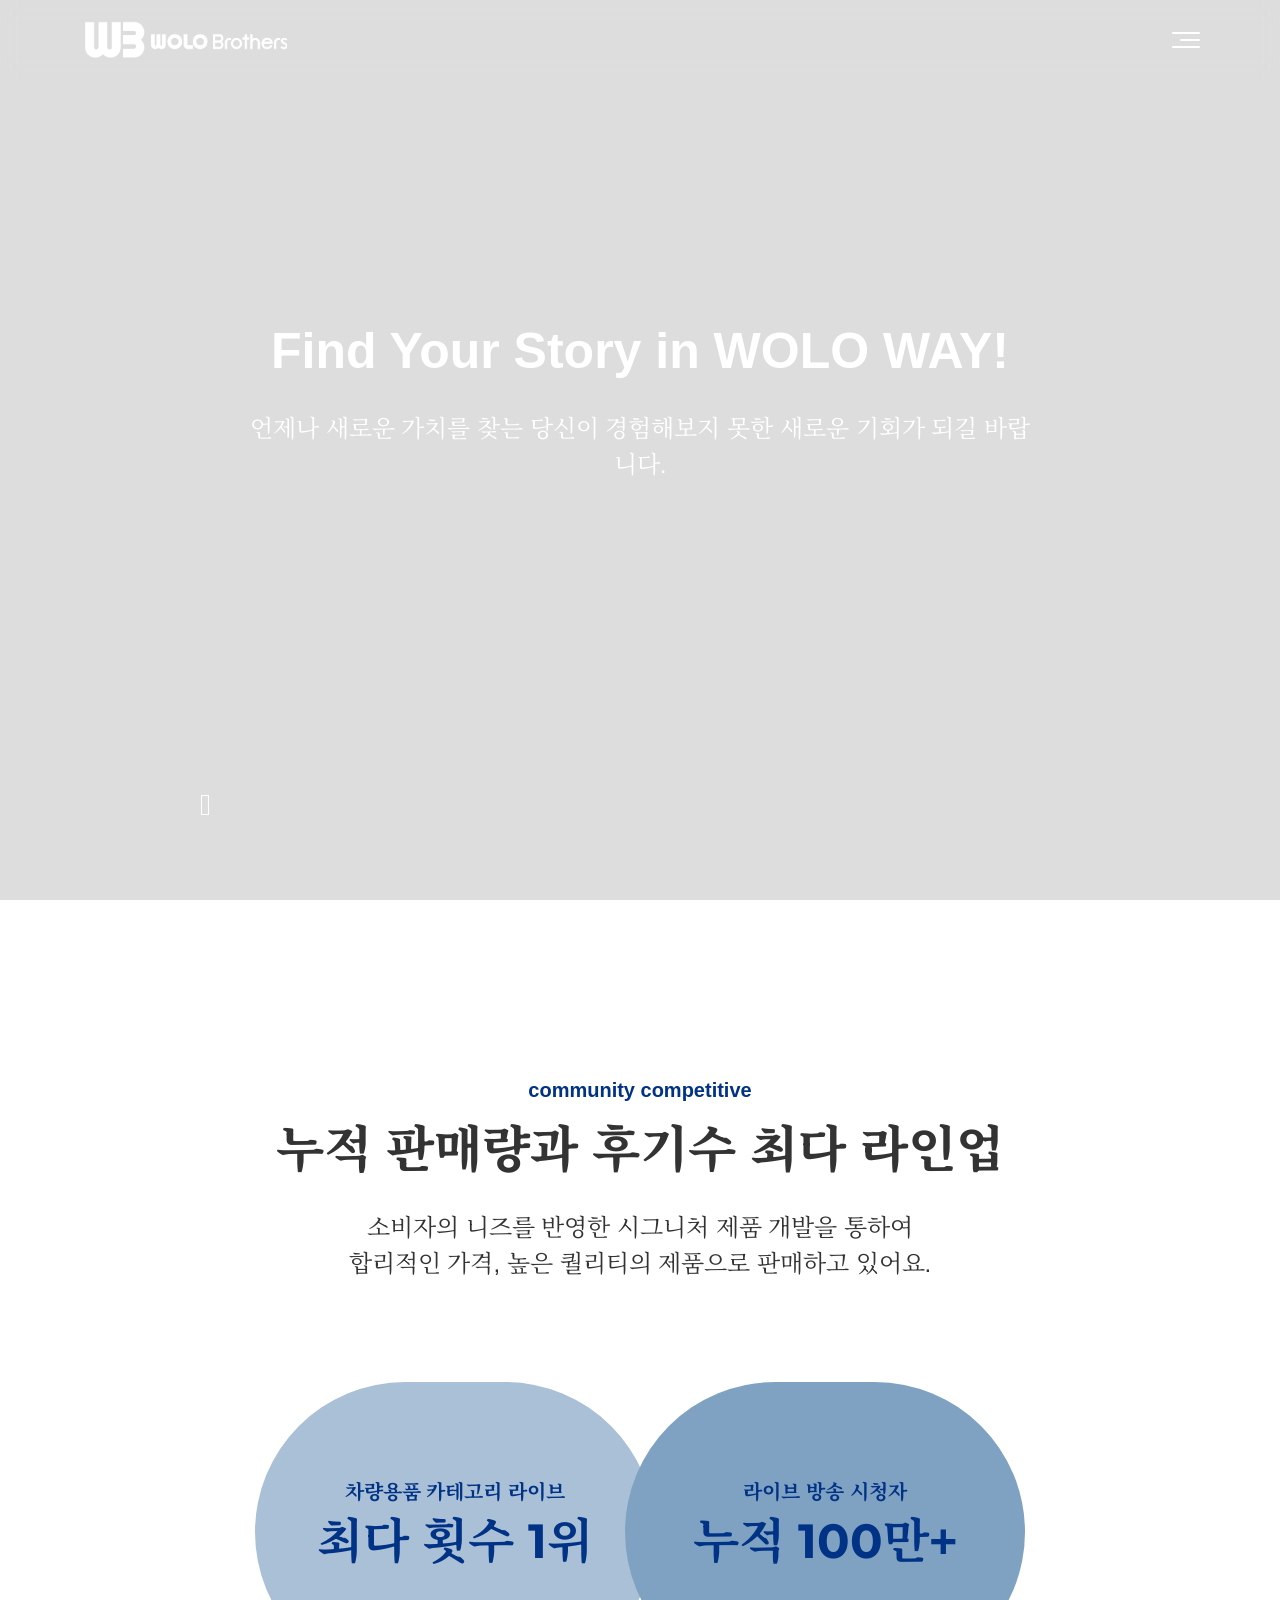
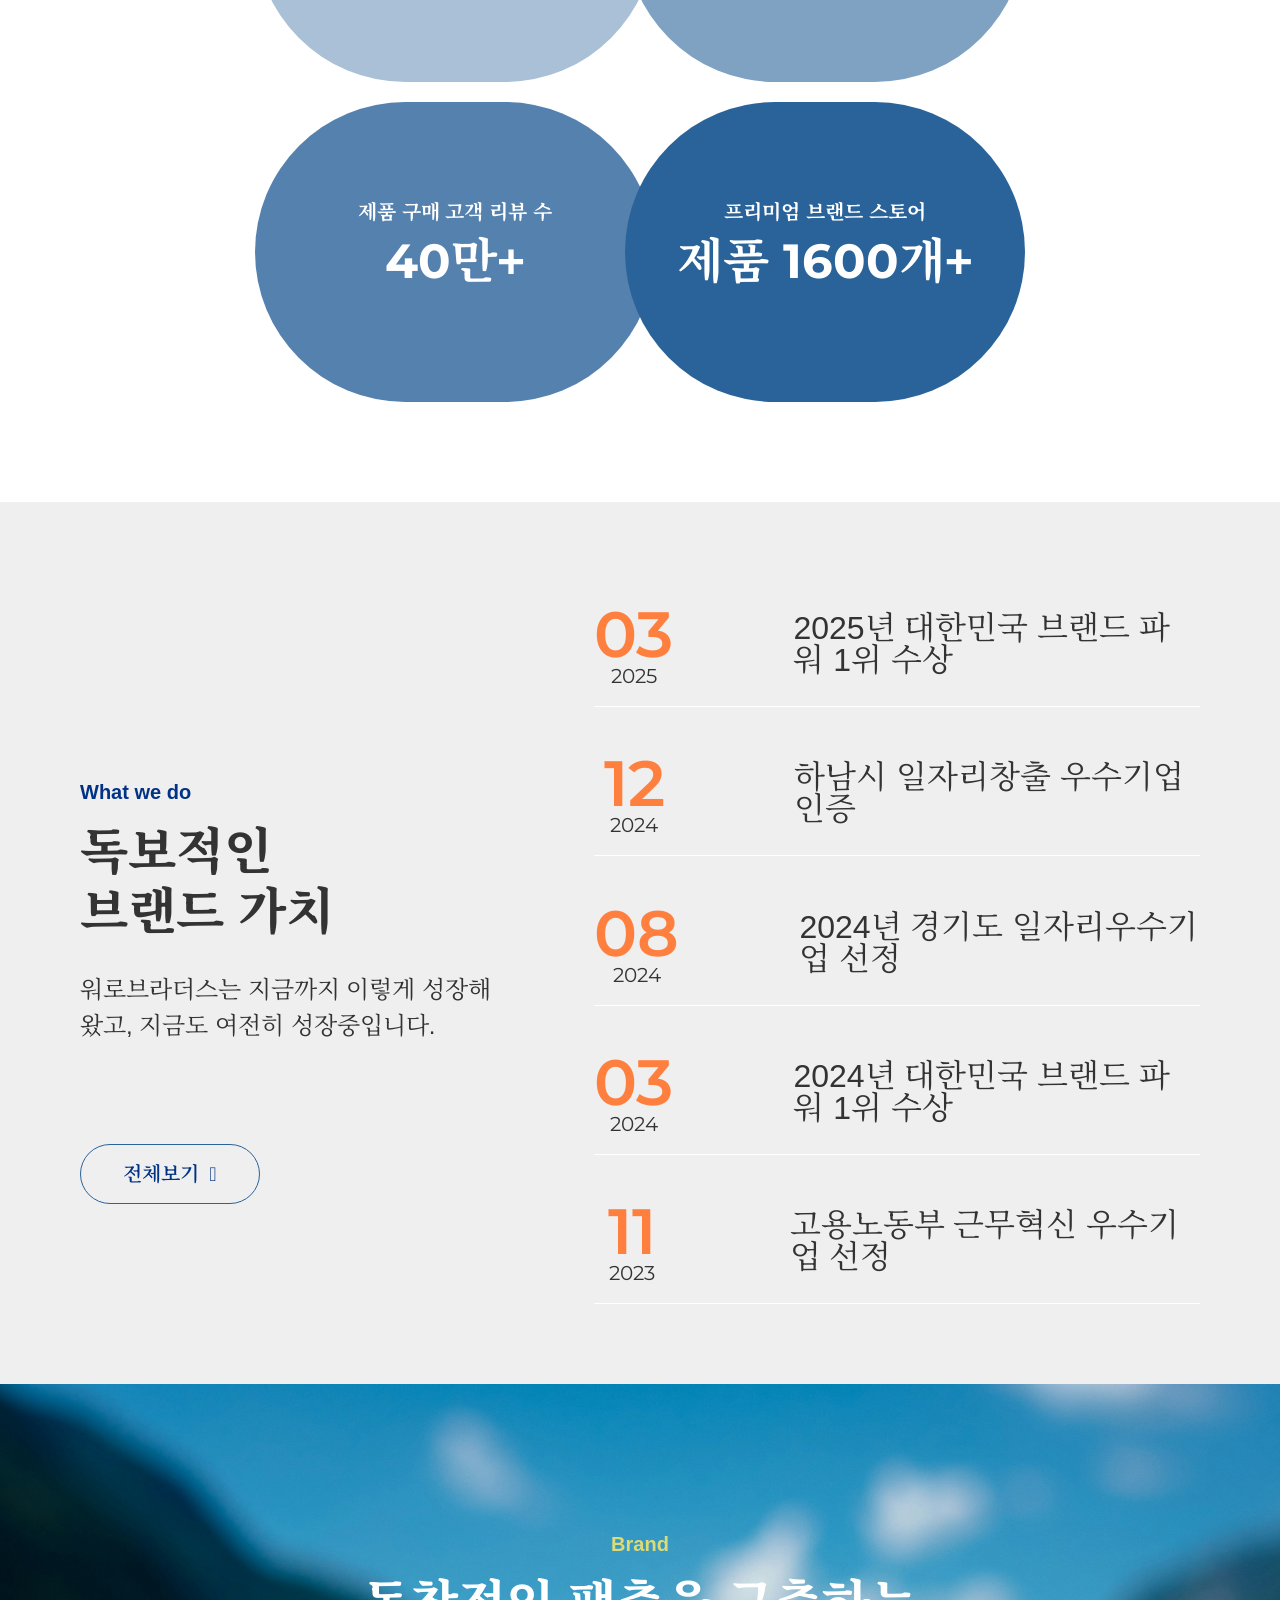
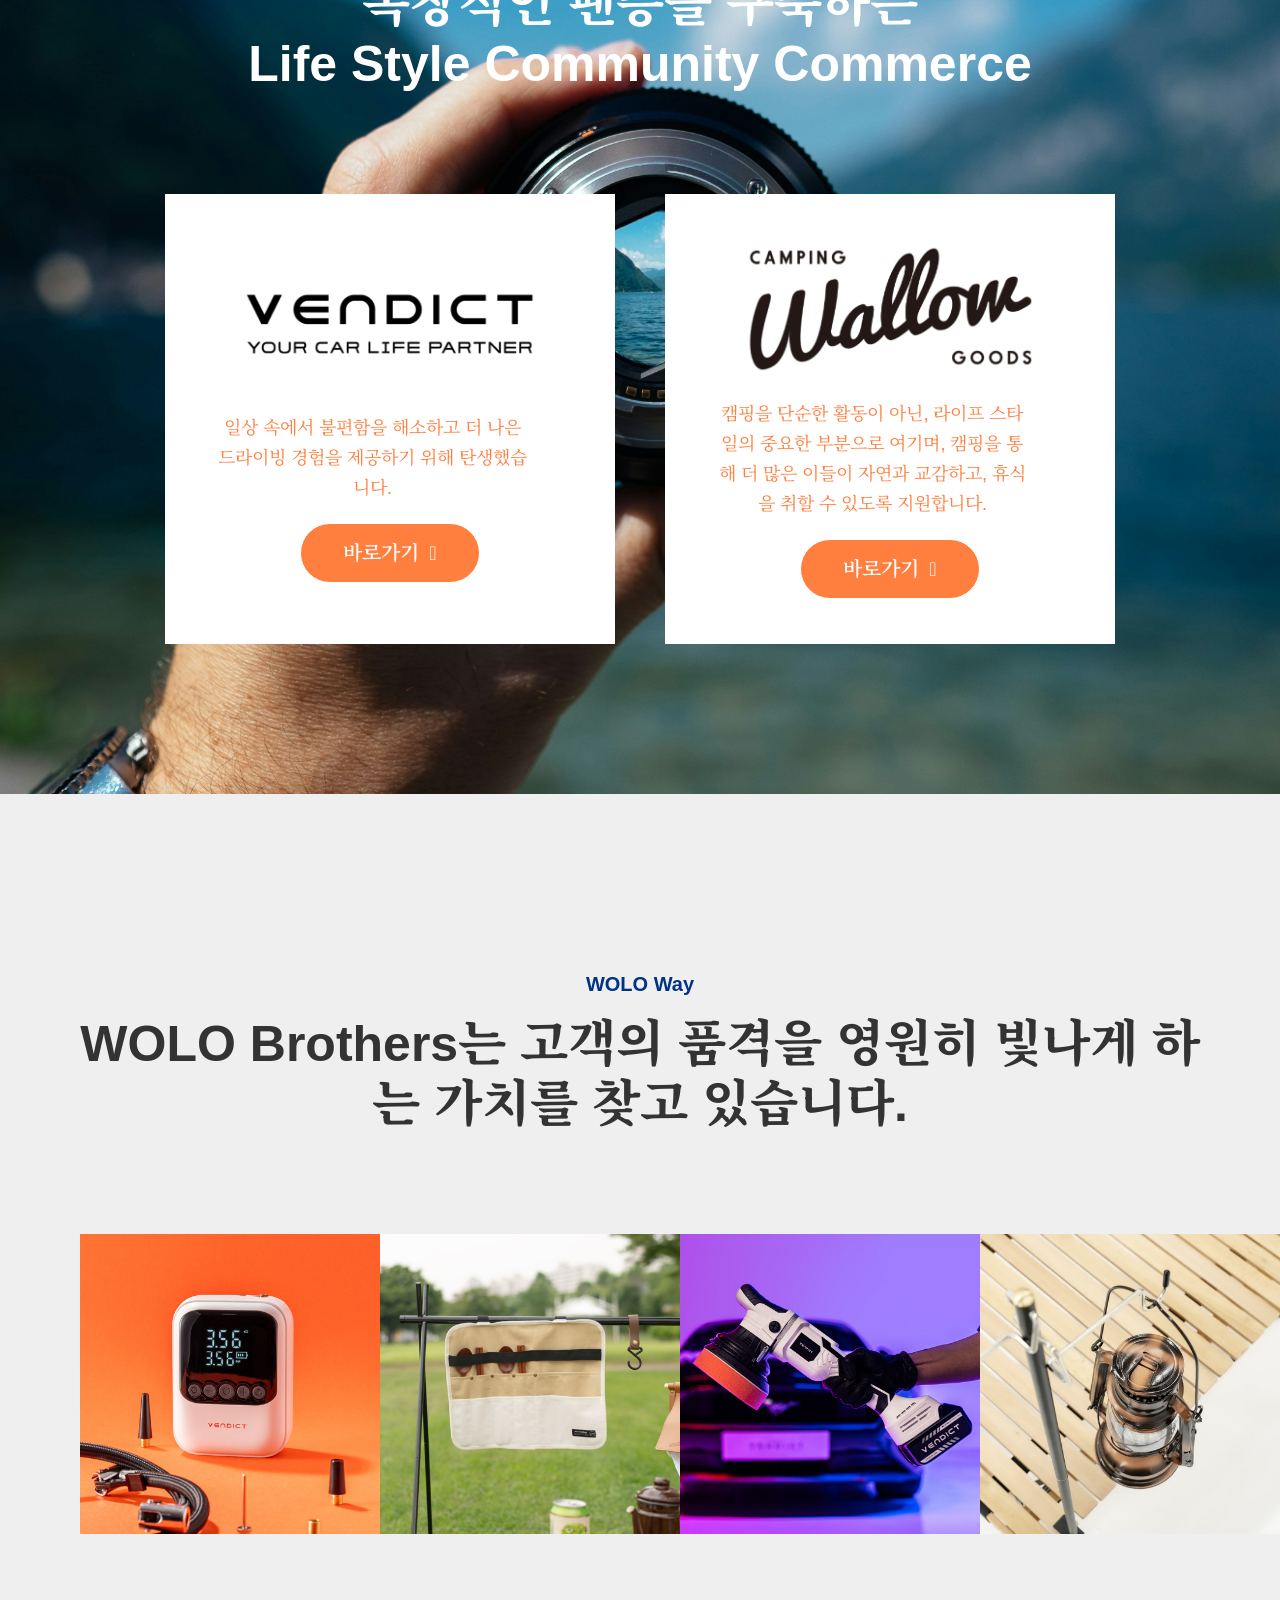
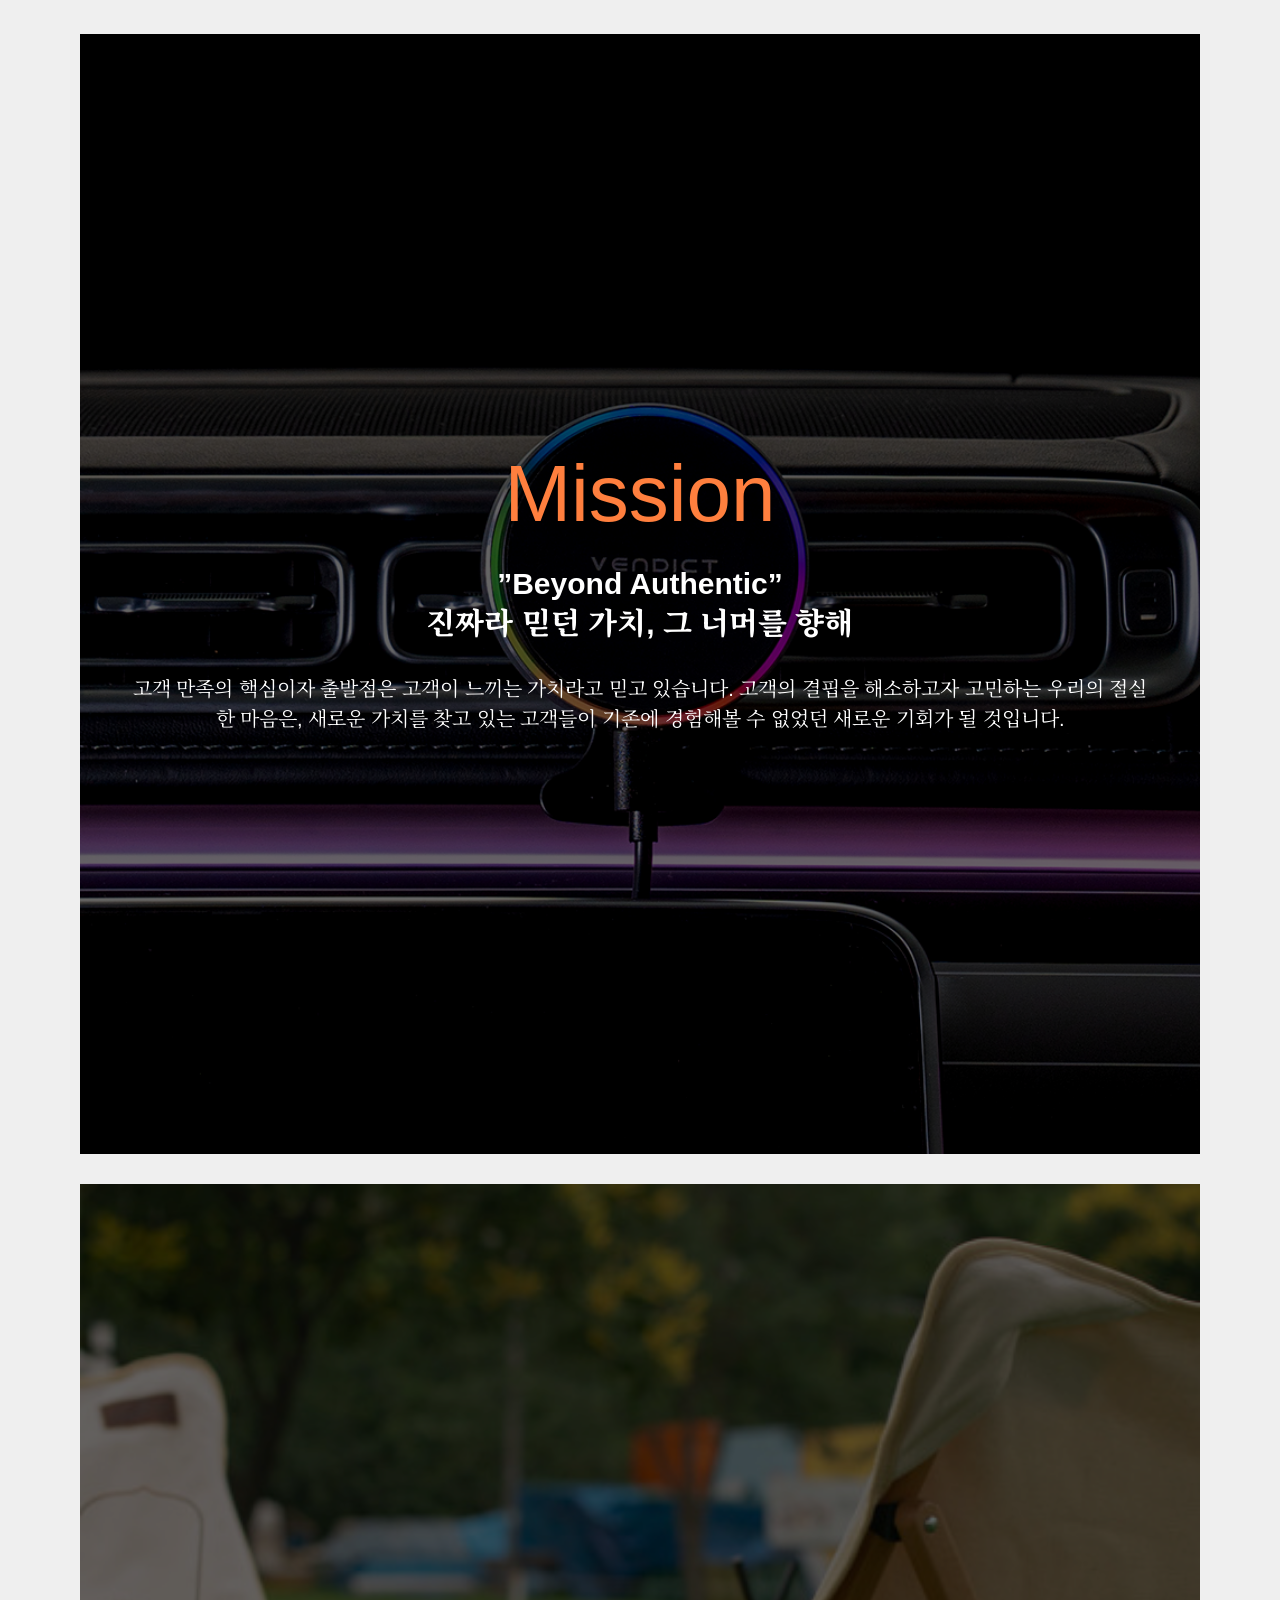
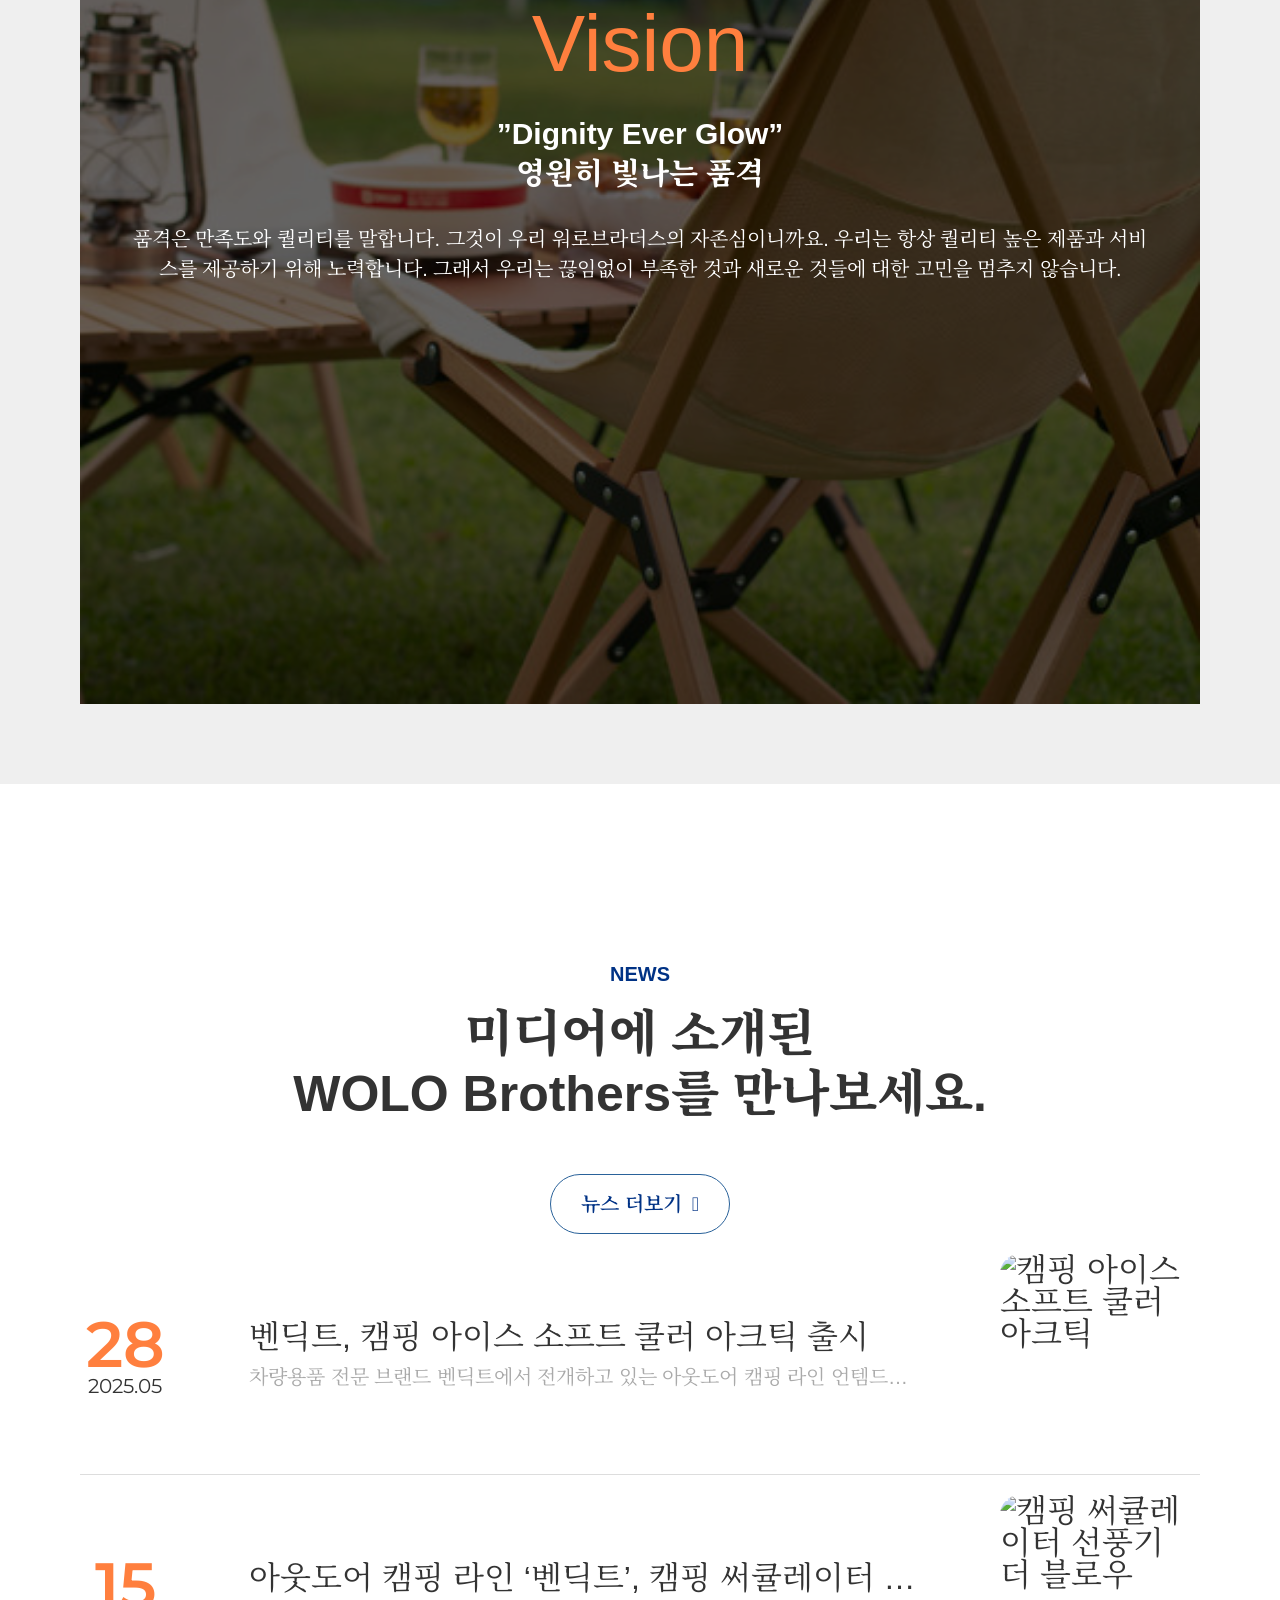
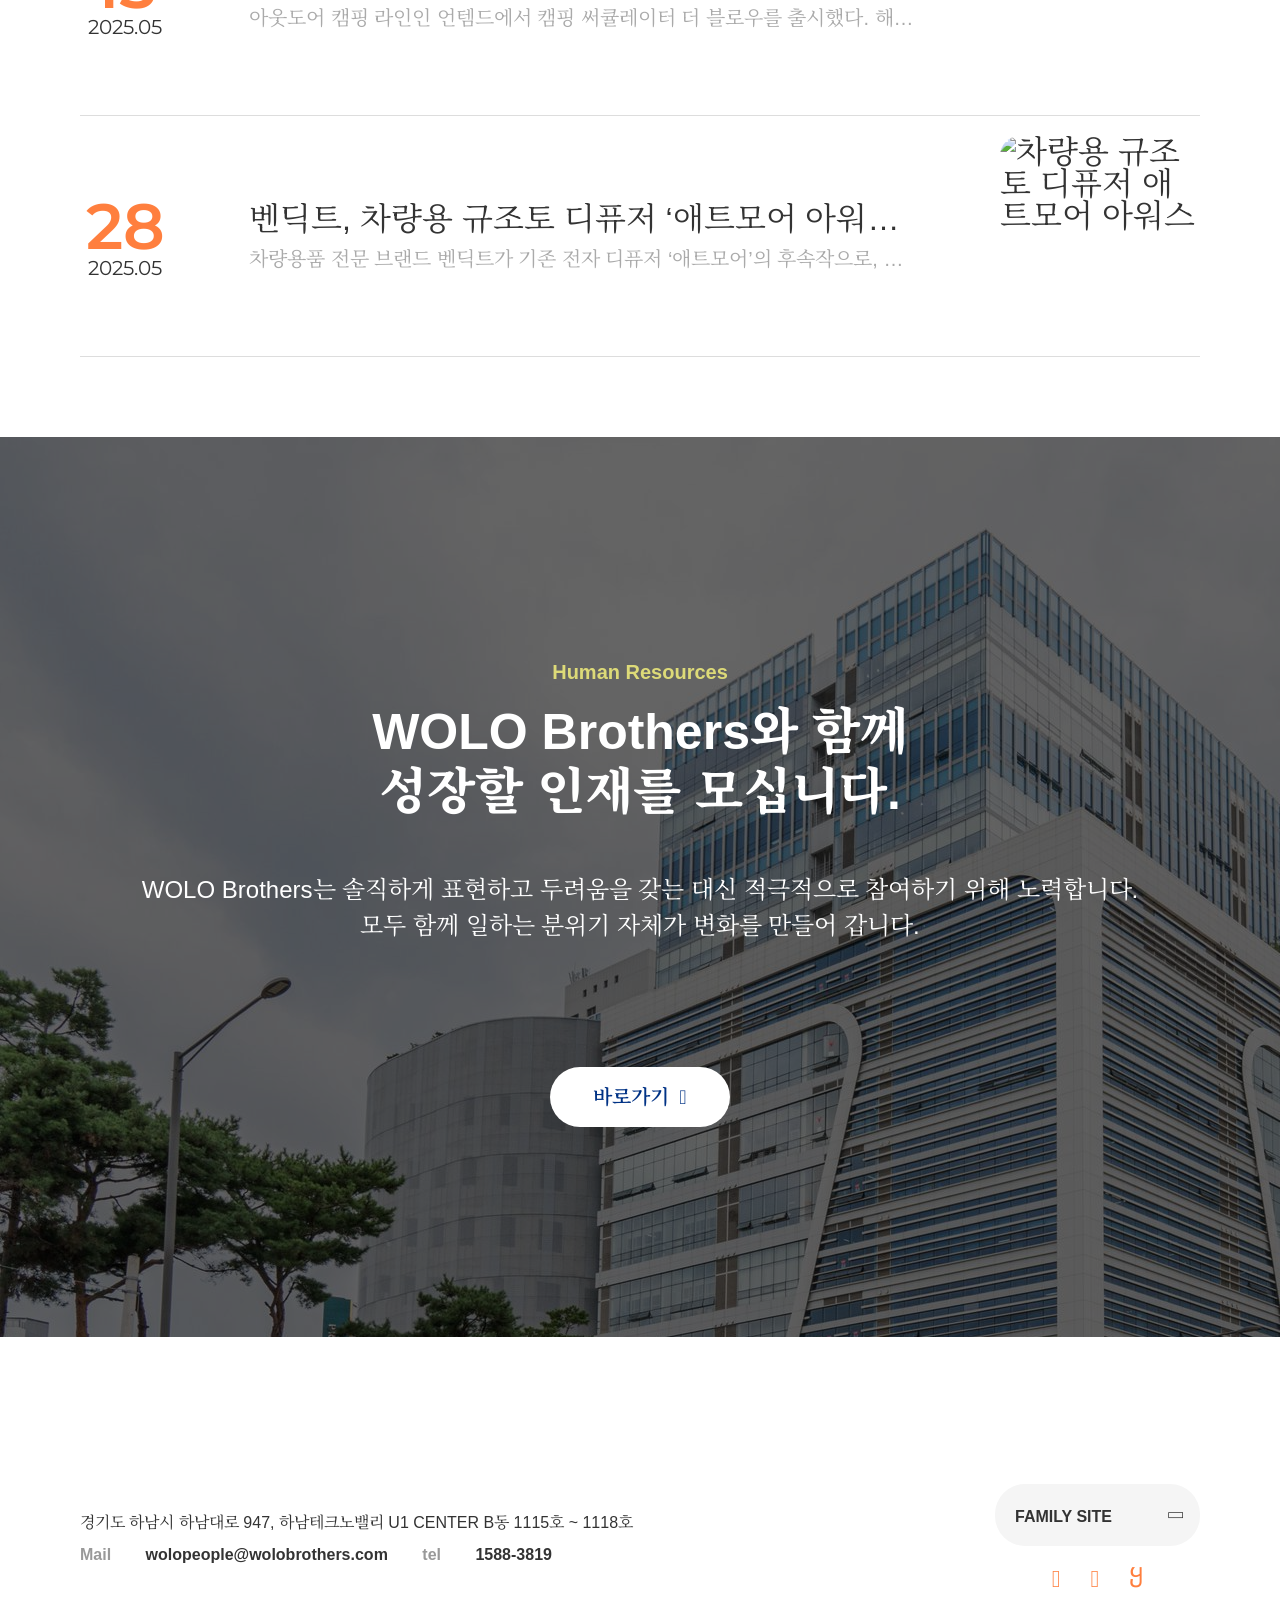
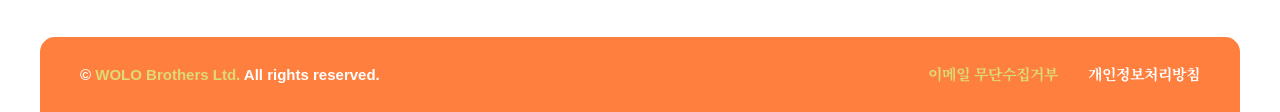
==== index.html @ 86fc2390 "250710-1" ====
<!DOCTYPE html>
<html lang="ko">
<head>
    <meta charset="UTF-8">
    <meta name="viewport" content="width=device-width, initial-scale=1.0">
    <title>워로 브라더스 :: Find Your Story in WOLO WAY!</title>
      
    <link rel="stylesheet" href="css/reset.css">
    <link rel="stylesheet" href="css/font.css">
    <link rel="stylesheet" href="https://cdn.jsdelivr.net/npm/swiper@11/swiper-bundle.min.css">

    <script src="https://cdn.jsdelivr.net/npm/swiper@11/swiper-bundle.min.js"></script>
    <script src="https://cdn.jsdelivr.net/npm/gsap@3.13.0/dist/gsap.min.js"></script>
    <script src="https://cdn.jsdelivr.net/npm/gsap@3.13.0/dist/ScrollTrigger.min.js"></script>


    <link rel="stylesheet" href="css/main.css">
    
    <script src="js/wolo.js" defer></script>
    
</head>
<body>
<div id="skip-nav">
    <a href="#gnb">네비게이션 가기</a>
    <a href="#main-page">본문 가기</a>
</div>
<div id="wrap" class="index">
    <!-- 헤더 -->
    <header id="header">
        <div class="container">
            <h1><a href="/"><span class="blind">워로브라더스</span></a></h1>
            <nav id="gnb">
                <ul class="dep1">
                    <li><a href="#">Company</a>
                        <ul class="dep2">
                            <li><a href="#">핵심 가치</a></li>
                            <li><a href="#">연혁</a></li>
                            <li><a href="#">사업장 안내</a></li>
                        </ul>
                    </li>
                    <li><a href="#">Brand</a>
                        <ul class="dep2">
                            <li><a href="#">벤딕트</a></li>
                            <li><a href="#">왈로우</a></li>
                        </ul>
                    </li>
                    <li><a href="#">Vision</a>
                        <ul class="dep2">
                            <li><a href="#">일하는 방식</a></li>
                            <li><a href="#">회사 블로그</a></li>
                        </ul>
                    </li>
                    <li><a href="#">PR center</a>
                        <ul class="dep2">
                            <li><a href="#">뉴스</a></li>
                            <li><a href="#">직원 인터뷰</a></li>
                        </ul>
                    </li>
                    <li><a href="#">HR</a>
                        <ul class="dep2">
                            <li><a href="#">오피스 투어</a></li>
                        </ul>
                    </li>
                </ul>
            </nav>
            <div class="header-util">
                <div class="lang-wrap">
                    <button>
                        <i class="ri-global-line"></i>
                        <span class="blind">KOR</span>
                    </button>
                    <ul>
                        <li><a href="#">ENGLISH</a></li>
                        <li><a href="#">CHINESE</a></li>
                    </ul>
                </div>
                <div class="allmenu-wrap">
                    <div class="menu-wrap">
                        <span class="line"></span>
                        <span class="line"></span>
                        <span class="line"></span>
                    </div>

                    <!-- <div class="allmenu-popup">
                        <div class="allmenu-top">
                            <a href="#">
                                <img src="#" alt="워로브라더스">
                            </a>
                            <button class="allmenu-close">
                                <i class="ri-close-fill"></i>
                                <span class="blind">전체메뉴 닫기</span>
                            </button>
                        </div>
                        <div class="allmenu-list">
                            <ul class="dep1">
                                <li><a href="#">Company</a>
                                    <ul class="dep2">
                                        <li><a href="#">핵심 가치</a></li>
                                        <li><a href="#">연혁</a></li>
                                        <li><a href="#">사업장 안내</a></li>
                                    </ul>
                                </li>
                                <li><a href="#">Brand</a>
                                    <ul class="dep2">
                                        <li><a href="#">벤딕트</a></li>
                                        <li><a href="#">왈로우</a></li>
                                    </ul>
                                </li>
                                <li><a href="#">Vision</a>
                                    <ul class="dep2">
                                        <li><a href="#">일하는 방식</a></li>
                                        <li><a href="#">회사 블로그</a></li>
                                    </ul>
                                </li>
                                <li><a href="#">PR center</a>
                                    <ul class="dep2">
                                        <li><a href="#">뉴스</a></li>
                                        <li><a href="#">직원 인터뷰</a></li>
                                    </ul>
                                </li>
                                <li><a href="#">HR</a>
                                    <ul class="dep2">
                                        <li><a href="#">오피스 투어</a></li>
                                    </ul>
                                </li>
                            </ul>
                        </div>
                    </div> -->
                </div>
            </div>
        </div>
    </header>
    <!-- 메인페이지 -->
     <!-- 메인비주얼 -->
    <section class="main-visual">
        <hgroup>
            <h2 class="blind">main visual</h2>
            <strong>Find Your Story in WOLO WAY!</strong>
            <p>언제나 새로운 가치를 찾는 당신이 경험해보지 못한 새로운 기회가 되길 바랍니다.</p>
        </hgroup>
        <!-- Slider main container -->
        <div class="main-swiper">
            <!-- Additional required wrapper -->
            <div class="swiper-wrapper">
                <!-- Slides -->
                <div class="swiper-slide">
                    <video src="./img/v04.mp4" autoplay loop muted></video>
                </div>
                <div class="swiper-slide">
                    <video src="./img/v02.mp4" autoplay loop muted></video>
                </div>
                <div class="swiper-slide">
                    <video src="./img/v03.mp4" autoplay loop muted></video>
                </div>
            </div>
            <div class="swiper-controls">
                <div class="swiper-pagination pagination-bullet"></div>
                <button class="btn-play"></button>
                <button class="btn-stop"></button>
            </div>
        </div>
    </section>  
    <main id="main-page">
        <!-- 판매량 -->
        <section class="compet">
            <div class="container">
                <hgroup>
                    <h2>community competitive</h2>
                    <strong>누적 판매량과 후기수 최다 라인업</strong>
                    <p>소비자의 니즈를 반영한 시그니처 제품 개발을 통하여 <br> 합리적인 가격, 높은 퀄리티의 제품으로 판매하고 있어요.</p>
                </hgroup>
                <div class="compet-wrap">
                    <div class="b1">
                        <span>차량용품 카테고리 라이브</span>
                        <strong>최다 횟수 <b class="number n1">1</b>위</strong>
                    </div>
                    <div class="b2">
                        <span>라이브 방송 시청자</span>
                        <strong>누적 <b class="number n2">100</b>만+</strong>
                    </div>
                    <div class="b3">
                        <span>제품 구매 고객 리뷰 수</span>
                        <strong><b class="number n3">40</b>만+</strong>
                    </div>
                    <div class="b4">
                        <span>프리미엄 브랜드 스토어</span>
                        <strong>제품 <b class="number n4">1600</b>개+</strong>
                    </div>
                </div>
            </div>
        </section>
        <!-- 히스토리 -->
        <section class="history">
            <div class="container">
                <div class="history-page">
                    <hgroup>
                        <h2>What we do</h2>
                        <strong>독보적인 <br>브랜드 가치</strong>
                        <p>워로브라더스는 지금까지 이렇게 성장해왔고, 지금도 여전히 성장중입니다.</p>
                    </hgroup>
                    <div class="go-btn">
                        <button><a href="https://www.wolobrothers.com/8a97a47a-83a1-4b57-bad8-37d85070babc" alt="WOLO가 걸어온 길" target="_blank">전체보기</a></button>
                    </div>
                </div>
                <ul>
                    <li>
                        <div class="date">
                            <mark>03</mark>
                            <span>2025</span>
                        </div>
                        <div class="h-txt">2025년 대한민국 브랜드 파워 1위 수상</div>
                    </li>
                    <li>
                        <div class="date">
                            <mark>12</mark>
                            <span>2024</span>
                        </div>
                        <div class="h-txt">하남시 일자리창출 우수기업 인증</div>
                    </li>
                    <li>
                        <div class="date">
                            <mark>08</mark>
                            <span>2024</span>
                        </div>
                        <div class="h-txt">2024년 경기도 일자리우수기업 선정</div>
                    </li>
                    <li>
                        <div class="date">
                            <mark>03</mark>
                            <span>2024</span>
                        </div>
                        <div class="h-txt">2024년 대한민국 브랜드 파워 1위 수상</div>
                    </li>
                    <li>
                        <div class="date">
                            <mark>11</mark>
                            <span>2023</span>
                        </div>
                        <div class="h-txt">고용노동부 근무혁신 우수기업 선정</div>
                    </li>
                    <!-- <li>
                        <div class="date">
                            <mark>09</mark>
                            <span>2023</span>
                        </div>
                        <div class="h-txt">벤딕트 자사몰 리뉴얼</div>
                    </li> -->
                </ul>
            </div>
        </section>
        <!-- 브랜드 => 임시로 넣고 디자인 변경 예정 -->
        <section class="brand">
            <div class="container">
                <hgroup>
                    <h2>Brand</h2>
                    <strong> 독창적인 팬층을 구축하는 <br> <b>Life Style Community Commerce</b></strong>
                </hgroup>
                <div class="brand-box">
                    <div class="brand-list">
                        <a href="https://brand.naver.com/vendict" alt="VENDICT">
                            <img src="./img/logo1-.PNG" class="brand-idf" alt="VENDICT">
                            <div class="brand-p">
                                <h3>Vendict</h3>
                                <p>일상 속에서 불편함을 해소하고 더 나은 드라이빙 경험을 제공하기 위해 탄생했습니다.</p>
                            </div>
                            <span class="go-btn">바로가기</span>
                        </a>
                    </div>
                    <div class="brand-list">
                        <a href="https://smartstore.naver.com/wallowshop" alt="WALLOW">
                            <img src="./img/logo2-.PNG" class="brand-idf" alt="WALLOW">
                            <div class="brand-p">
                            <h3>Wallow</h3>
                            <p>캠핑을 단순한 활동이 아닌, 라이프 스타일의 중요한 부분으로 여기며, 캠핑을 통해 더 많은 이들이 자연과 교감하고, 휴식을 취할  수 있도록 지원합니다.</p>
                            </div>
                            <span class="go-btn">바로가기</span>
                        </a>
                    </div>
                </div>
            </div>
        </section>
        <!-- 비전 => 임시로 넣고 디자인 변경 예정 -->
        <section class="way">
            <div class="container">
                <div class="way-main">
                    <hgroup>
                        <h2>WOLO Way</h2>
                        <strong>WOLO Brothers는 고객의 품격을 <br> 영원히 빛나게 하는 가치를 찾고 있습니다.</strong>
                    </hgroup>
                    <div class="way-swiper">
                        <ul class= "swiper-wrapper">
                            <li class="swiper-slide">
                                <img src="./img/image01.webp" alt="#">
                            </li>
                            <li class="swiper-slide">
                                <img src="./img/image13.webp" alt="#">
                            </li>
                            <li class="swiper-slide">
                                <img src="./img/image02.webp" alt="#">
                            </li>
                            <li class="swiper-slide">
                                <img src="./img/image11.webp" alt="#">
                            </li>
                            <li class="swiper-slide">
                                <img src="./img/image03.webp" alt="#">
                            </li>
                            <li class="swiper-slide">
                                <img src="./img/image10.webp" alt="#">
                            </li>
                            <li class="swiper-slide">
                                <img src="./img/image04.webp" alt="#">
                            </li>
                            <li class="swiper-slide">
                                <img src="./img/image09.webp" alt="#">
                            </li>
                            <li class="swiper-slide">
                                <img src="./img/image06.webp" alt="#">
                            </li>
                            <li class="swiper-slide">
                                <img src="./img/image08.webp" alt="#">
                            </li>
                            <li class="swiper-slide">
                                <img src="./img/image07.webp" alt="#">
                            </li>
                        </ul>
                    </div>
                </div>
                    <div class="way-1p">
                        <img src="./img/image05.webp" alt="#">
                        <div>
                            <div class="txt">
                                <h3>Mission</h3>
                                <strong>”Beyond Authentic” <br> 진짜라 믿던 가치, 그 너머를 향해</strong>
                                <span>고객 만족의 핵심이자 출발점은 고객이 느끼는 가치라고 믿고 있습니다. 고객의 결핍을 해소하고자 고민하는 우리의 절실한 마음은, 새로운 가치를 찾고 있는 고객들이 기존에 경험해볼 수 없었던 새로운 기회가 될 것입니다.</span>
                            </div>
                        </div>
                    </div>
                    <div class="way-2p">
                        <div>
                            <div class="txt">
                                <h3>Vision</h3>
                                <strong>”Dignity Ever Glow” <br> 영원히 빛나는 품격</strong>
                                <span>품격은 만족도와 퀄리티를 말합니다. 그것이 우리 워로브라더스의 자존심이니까요. 우리는 항상 퀄리티 높은 제품과 서비스를 제공하기 위해 노력합니다. 그래서 우리는 끊임없이 부족한 것과 새로운 것들에 대한 고민을 멈추지 않습니다.</span>
                            </div>
                        </div>
                        <img src="./img/image12.webp" alt="#">
                    </div>
                </div>
        </section>
        <!-- 뉴스 -->
        <section class="news">
            <div class="container">
                <div class="news-page">
                    <hgroup>
                        <h2>NEWS</h2>
                        <strong>미디어에 소개된 <br> WOLO Brothers를 만나보세요.</strong>
                    </hgroup>
                    <div class="go-btn">
                        <button><a href="https://www.wolobrothers.com/c2278c22-0eda-4ed4-8ad5-d812299e921c" alt="미디어 속 워로브라더스" target="_blank">뉴스 더보기</a></button>
                    </div>
                </div>
                <div class="news-list">
                    <ul>
                        <li><a href="https://www.dailysecu.com/news/articleView.html?idxno=166468" alt="#" target="_blank">
                                <div class="date">
                                    <mark>28</mark>
                                    <span>2025.05</span>
                                </div>
                                <div class="news-txt">
                                    <strong>벤딕트, 캠핑 아이스 소프트 쿨러 아크틱 출시</strong> 
                                    <p>차량용품 전문 브랜드 벤딕트에서 전개하고 있는 아웃도어 캠핑 라인 언템드에서 아이스 소프트 쿨러 아크틱을 출시했다.</p>
                                </div>
                                <img src="https://www.dailysecu.com/news/photo/202505/166468_195095_3518.jpg" alt="캠핑 아이스 소프트 쿨러 아크틱">
                            </a>
                        </li>
                        <li><a href="https://www.wikitree.co.kr/articles/1050245" alt="#" target="_blank">
                                <div class="date">
                                    <mark>15</mark>
                                    <span>2025.05</span>
                                </div>
                                <div class="news-txt">
                                    <strong>아웃도어 캠핑 라인 ‘벤딕트’, 캠핑 써큘레이터 선풍기 더 블로우 출시</strong> 
                                    <p>아웃도어 캠핑 라인인 언템드에서 캠핑 써큘레이터 더 블로우를 출시했다. 해당 제품은 120도 좌우 자동 회전과 단 한번의 충전으로 48시간 유지가 가능하다. 또한, 바람의 파워, 소음, 휴대성을 생각해 최적의 균형을 갖춘 7.9인치 블레이드를 7개 적용했다. 8W의 고출력 모터와 결합하여 캠핑은 물론 일상에서도 사용하기 편하도록 제작되었다.</p>
                                </div>
                                <img src="https://cdnweb01.wikitree.co.kr/webdata/editor/202505/15/img_20250515173231_df1124c8.webp" alt="캠핑 써큘레이터 선풍기 더 블로우">
                            </a>
                        </li>
                        <li><a href="https://www.wikitree.co.kr/articles/1050245" alt="#" target="_blank">
                                <div class="date">
                                    <mark>28</mark>
                                    <span>2025.05</span>
                                </div>
                                <div class="news-txt">
                                    <strong>벤딕트, 차량용 규조토 디퓨저 ‘애트모어 아워스’ 출시</strong> 
                                    <p>차량용품 전문 브랜드 벤딕트가 기존 전자 디퓨저 ‘애트모어’의 후속작으로, 규조토 소재를 활용한 차량용 방향제 ‘애트모어 아워스(Atmore Hours)’를 새롭게 선보였다.</p>
                                </div>
                                <img src="https://cdn.nbntv.co.kr/news/photo/202504/3038052_259336_1215.jpg" alt="차량용 규조토 디퓨저 애트모어 아워스">
                            </a>
                        </li>
                    </ul> 
                </div>   
            </div>
        </section>
        <!-- 인재채용 -->
        <section class="hiring">
            <hgroup>
                <h2>Human Resources</h2>
                <strong>WOLO Brothers와 함께 <br> 성장할 인재를 모십니다.</strong>
                <p>WOLO Brothers는 솔직하게 표현하고 두려움을 갖는 대신 적극적으로 참여하기 위해 노력합니다. <br> 모두 함께 일하는 분위기 자체가 변화를 만들어 갑니다.</p>
            </hgroup>
            <div>
                <button class="go-btn"><a href="https://www.wolobrothers.com/" target="_blank">바로가기</a></button>
            </div>
            <!-- <img src="#" alt="#"> 
                 => 가상요소로 삽입
                 => ::before 이미지 / ::after 검정배경(rgba) 
            -->
        </section>
    </main>
    <!-- 푸터 -->
    <footer id="footer">
        <div class="container">
            <address>
                경기도 하남시 하남대로 947, <br class="enter"> 하남테크노밸리 U1 CENTER B동 1115호 ~ 1118호
                <div class="contact">
                    <span>Mail</span> wolopeople@wolobrothers.com
                    <span>tel</span> 1588-3819
                </div>
            </address>
            <div class="family-link">
                <div class="family-site">
                    <button>FAMILY SITE</button>
                    <ul>
                        <li><a href="https://brand.naver.com/vendict?" target="_blank">VENDICT</a></li>
                        <li><a href="https://smartstore.naver.com/wallowshop?" target="_blank">WALLOW</a></li>
                    </ul>
                </div>
                <div class="footer-sns">
                    <a href="https://www.youtube.com/@vendict_official" target="_blank"><span class="blind">YouTube</span></a>
                    <a href="https://www.instagram.com/vendict_official/" target="_blank"><span class="blind">Instagram</span></a>
                    <a href="https://blog.naver.com/carbelief" target="_blank"><span class="blind">Blog</span></a>
                </div>
            </div>
        </div>
        <div class="footer-under">
                <p class="copyright">
                    &copy; <span>WOLO Brothers Ltd. </span> All rights reserved.
                </p>
                <div class="footer-menu">
                    <a href="#">이메일 무단수집거부</a>
                    <a href="#">개인정보처리방침</a>
                </div>
        </div>
    </footer>
</div>
</body>
</html>
---- css/font.css ----
@charset "utf-8";

/* 한글 */
@import url(https://cdn.jsdelivr.net/gh/sun-typeface/SUIT@2/fonts/static/woff2/SUIT.css);
/* font-family: 'SUIT' */
@import url("https://cdn.jsdelivr.net/gh/orioncactus/pretendard@v1.3.9/dist/web/static/pretendard.min.css");
/* font-family: 'Pretendard' */
@import url('https://fonts.googleapis.com/css2?family=Noto+Serif+KR:wght@200..900&display=swap');
/* font-family: 'Noto Serif KR' */
@import url("https://cdn.jsdelivr.net/gh/wanteddev/wanted-sans@v1.0.3/packages/wanted-sans/fonts/webfonts/variable/split/WantedSansVariable.min.css");
/* font-family:  'Wanted Sans'  */

/* 영문 */
@import url('https://fonts.googleapis.com/css2?family=Montserrat:ital,wght@0,100..900;1,100..900&display=swap');
/* font-family: 'Montserrat' */



/* 아이콘 */
@import url(https://cdn.jsdelivr.net/npm/remixicon@4.5.0/fonts/remixicon.css);
/* remixicon */
---- css/main.css ----
@charset "utf-8";

/* common */
:root {
    font-size: 10px;
    --orange: #FF7F3E;
    --deepblue: #003285;
    --blue: #2A629A;
    --yellow: #DDDA78;
}
body {
    font-family: 'Wanted Sans', 'SUIT', 'Pretendard', '맑은 고딕', sans-serif, 'Noto Serif KR';
    color: #333;
    font-size: 1.6rem;
}
.container {padding: 10rem 20rem;}
.blind {
    display: block;width: 1px;height: 1px;overflow: hidden;
}
hgroup {text-align: center;}
hgroup h2 {
    margin-bottom: 2rem;
    font-size: 2rem;font-weight: 800;color: var(--deepblue);
}
hgroup strong {
    font-size: 6rem;font-weight: 800;
    line-height: 7rem;
}
hgroup p {margin-top: 3rem;
    font-size: 2.4rem;line-height: 3.6rem;
}
.go-btn {
    display: flex;flex-direction: row;
    justify-content: center;align-items: center;
    width: 18rem;height: 6rem;font-weight: 600;
    font-size: 2rem;color: var(--deepblue);
    border-radius: 3rem;
    border: 1px solid var(--blue);
}
.go-btn::after {
    content: "\EA6F";font-family: 'remixicon';
    font-size: 2rem;margin-left: 1rem;
}
.go-btn:hover {
    background: var(--blue);color: #fff;
}

@media screen and (max-width: 1440px) {
    .container {padding: 8rem;}
}
@media screen and (max-width: 1440px) {
    hgroup strong {font-size: 5rem;line-height: 6rem;}
}
@media screen and (max-width: 800px) {
    :root {font-size: 9px;}
    main {margin-top: 9rem;}
    .container {padding: 5rem;}
    hgroup strong {font-size: 4rem;line-height: 4rem;}
}

#skip-nav a {
    position: fixed;left: 0;top: -5rem;
    z-index: 9000;
    padding: 1.6rem 2rem;
    font-weight: 900;border-radius: 0 1rem 1rem;
    background: #333;color: #fff;
}
#skip-nav a:focus {top: 0;}

/* header */ 
#header {
    position: fixed;left: 0;right: 0;top: 0;
    z-index: 1000;
    color: #fff;
    /* background: rgba(0,0,0,0.1); */
    backdrop-filter: blur(8px);
}
#header .container {
    display: flex;flex-direction: row;justify-content: space-between;padding: 0 20rem;
    align-items: center;height: 8rem;
}
#header h1 a {
    display: block;
    /* width: calc(4.5rem * 4.65); */
    height: 4.5rem;aspect-ratio: 4.6 / 1;
    background: url(../img/Mainlogo-white.png) 0 0 / auto 100% no-repeat;
    /* border: 1px solid #f10000; */
}
#gnb .dep1 {display: flex;flex-direction: row;}
#gnb .dep1 li {padding: 3rem 4rem;position: relative;}
#gnb .dep1>li>a {font-weight: 700;font-size: 2rem;}
#gnb .dep1>li:hover {color: var(--orange);}
#gnb .dep1>li:hover>a {
    text-decoration: underline var(--orange) 0.4rem;
    text-underline-offset: 1.4rem;
}
#gnb .dep2 {
    /* display: none; */
    display: flex;
    flex-direction: column;
    justify-self: center;align-items: center;
    position: absolute;height: 1px;width: 12rem;
    top: 8rem;left: 0;right: 0;color: #999;
    overflow: hidden;transition: all 0.3s;
}
#gnb .dep2 li {padding: 2rem 0;}
#gnb .dep2 a {font-size: 1.6rem;font-weight: 700;}
#gnb .dep2>li:hover a {color: var(--orange);}


.header-util {
    display: flex;flex-direction: row;
    align-items: center;
    gap: 3rem;font-size: 2.4rem;
}
.header-util .lang-wrap {position: relative;}
.header-util .lang-wrap ul {
    display: none;
    /* display: flex; */
    flex-direction: column;
    position: absolute;gap: 1.5rem;
    width: auto;padding: 2rem;left: 50%;
    transform: translateX(-50%); top: 3rem;
    border-radius: 1rem;background: #fff;
    font-weight: 600;font-size: 1.6rem;color: #999;
}
.header-util .lang-wrap.active ul {display: flex;}
.header-util .lang-wrap li:hover {color: var(--orange);}

.header-util .menu-wrap{
    position: relative;width: 28px;height: 16px;
    cursor: pointer;
}
.header-util .menu-wrap .line{
    position: absolute;width: 100%;height: 2px;
    border-radius: 2px;background: #fff;left: 0;
}
.header-util .menu-wrap .line:nth-child(1) {
    top: 0;transform-origin: 25% 50%;transition: .3s;
}
.header-util .menu-wrap .line:nth-child(2) {
    top: calc(50% - 1px);left: 30%;width: 70%;
}
.header-util .menu-wrap .line:nth-child(3) {
    bottom: 0;transform-origin: 25% 50%;transition: .3s;
}


.header-util .menu-wrap.open .line:first-child{
    transform: rotate(45deg) translateX(10%);background: #333;
}
.header-util .menu-wrap.open .line:nth-child(2){
    opacity: 0;
}
.header-util .menu-wrap.open .line:last-child{
    transform: rotate(-45deg) translateX(10%);background: #333;
}


/* scroll */

header.scroll {
    background: #FFF;
    transition: background 0.3s;
}
header::before {
    content: "";
    position: absolute;left: 0;right: 0;top: 8rem;
    background: #fff;height: 0;
    transition: all 0.3s;
}
header.scroll-a::before {height: 20rem;}
header.scroll h1 a {
    background: url(../img/Mainlogo-black.png) 0 0 / 100% auto !important;
}
header.scroll #gnb .dep1>li>a {color: #333;}
header.scroll-a #gnb .dep2 {
    height: 30rem;
    color: #999;
}
header.scroll .header-util {color: #333;}
header.scroll .menu-wrap .line {background: #333;}

@media screen and (max-width: 1440px) {
    #header .container {padding: 0 8rem;}
    #gnb {display: none;}
    header.scroll-a::before {height: 40rem;}
}
@media screen and (max-width: 800px) {
    #header .container {
        padding: 0 5rem;height: 9rem;
    }
}

/* footer */
#footer {padding-top: 10rem;}
#footer .container {
    display: flex;flex-direction: row;
    justify-content: space-between;align-items: center;
    height: 20rem;
}
#footer address {
    display: flex;flex-direction: column;
    gap: 1.3rem;line-height: 2.2rem;
}
#footer address .enter {display: none;}
#footer address .contact {font-weight: 700;}
#footer address .contact span {
    color: #999;margin-right: 3rem;
}
#footer address .contact span:not(:first-child) {
    color: #999;margin-left: 3rem;
}
.family-link {
    display: flex;flex-direction: column;
    justify-content: space-between;align-items: center;gap: 2rem;
    font-size: 1.6rem;
}
.family-link .family-site {position: relative;}
.family-link .family-site button {
    padding: 2rem;
    background: #f5f5f5;
    border-radius: 3rem;font-weight: 600;
    transition: border-radius 0.1s 0.3s;
}

.family-link .family-site button::after {
    content: "\F009";font-family: 'remixicon';
    display: inline-block;margin-left: 6rem;
    font-size: 2.2rem;font-weight: 400;
    transform: rotate(270deg);
}
.family-link .family-site ul {
    display: flex;flex-direction: column;
    position: absolute;gap: 2rem;
    padding: 0rem 2rem 0 2rem;width: 100%;
    height: 0;overflow: hidden;
    left: 50%;transform: translateX(-50%);
    bottom: 6rem;background: #f5f5f5;
    border-radius: 3rem 3rem 0 0;font-weight: 700;
    transition: all 0.4s;
}
.family-link .family-site li:hover {
    color: var(--orange);font-weight: 900;
}

.family-link .family-site.active button{
    border-radius: 0 0 3rem 3rem;
    transition: border-radius 0s;
}
.family-link .family-site.active button::after{
    transform: rotate(90deg);
}
.family-link .family-site.active ul {
    height: 10rem;padding: 3rem 2rem 0 2rem;
    transition: all 0.4s;
}
.family-link .footer-sns {
    display: flex;flex-direction: row;gap: 3rem;
    font-size: 2.4rem;
}
.family-link .footer-sns a:nth-child(1)::after {
    content: '\F2D4';font-family: 'remixicon';color: var(--orange);
}
.family-link .footer-sns a:nth-child(2)::after {
    content: '\EE65';font-family: 'remixicon';color: var(--orange);
}
.family-link .footer-sns a:nth-child(3)::after {
    content: '\F417';font-family: 'remixicon';color: var(--orange);
}
.family-link .footer-sns a:hover {
    color: var(--orange);
}
.footer-under {
    display: flex;flex-direction: row;
    justify-content: space-between;
    margin: 0 16rem;
    padding: 3rem 4rem;color: #fff;
    font-size: 1.5rem;font-weight: 700;
    background: var(--orange);
    border-radius: 1.5rem 1.5rem 0 0;
}
.footer-under span {color: var(--yellow);}
.footer-under .footer-menu {
    display: flex;flex-direction: row;
    justify-content: space-between;
    gap: 3rem;
}
.footer-under .footer-menu a:first-child {color: var(--yellow);}

@media screen and (max-width: 1440px) {
    .footer-under {margin: 0 4rem;}
}

@media screen and (max-width: 970px) {
    #footer .container {
        display: flex;flex-direction: column;
        justify-content: center;align-items: start;
        gap: 2.5rem;padding-top: 2rem;padding-bottom: 0;
    }
    #footer address .enter {display: block;}
    .family-link {
        display: flex;flex-direction: row;
        justify-content: space-between;
        width: 100%;
    }
    #footer address .contact span {margin-right: 2rem;}
    .footer-under {
        flex-direction: column-reverse;
        padding: 0;padding-top: 3rem;margin: 0;
        align-items: center;gap: 3.5rem;
        background: #fff;color: #222;
    }
    .footer-under .footer-menu {font-weight: 500;}
    .footer-under .footer-menu a:first-child {color: #888;}
    .footer-under .copyright {
        width: 100%;text-align: center;
        padding: 3rem 4rem;color: #fff;
        background: var(--orange);
        border-radius: 1.5rem 1.5rem 0 0;
    }
}

/* 메인비주얼 */

.main-visual {
    position: relative;
    display: flex;
    flex-direction: column;
    justify-content: center;align-items: center;
    width: 100%;height: 100vh;overflow: hidden;
    background: #ddd;
}
.main-visual hgroup {
    position: absolute;user-select: none;
    top: 30rem;width: 70%;padding: 0 5rem;
    left: 50%;transform: translateX(-50%);
    z-index: 10;color: #fff;
    /* border: 1px solid #ff0000; */
}
.main-swiper {
    display: flex;
    /* display: none; */
    width: 100vw;height: 100vh;
    color: #fff;
}
.main-swiper video {
    object-fit: cover;
    width: 100%;
    height: 100%;
}

.main-swiper .swiper-controls {
    position: absolute;bottom: 8rem;z-index: 10;
    display: flex;flex-direction: row;width: 100%;height: 3rem;
    gap: 10px;align-items: center;justify-content: space-between;
    /* border: 1px solid #ff0000; */
  
    
}
.swiper-controls .pagination-bullet {
    position: absolute;left: 23rem;
    display: flex;flex-direction: row;
    gap: 1rem;width: 12rem;justify-content: center;    
}
.swiper-controls .pagination-bullet span {
    width: 1.5rem;height: 1.5rem;border-radius: 50%;
    background: var(--orange);
}


.swiper-controls button {
    position: absolute;left: 20rem;
    font-size: 3rem;font-weight: 500;cursor: pointer;
}
.swiper-controls .btn-play {
    display: none;
}
.swiper-controls .btn-play::after {
    content: "\F009";font-family: 'remixicon';
}
.swiper-controls .btn-stop {
    display: block;
}
.swiper-controls .btn-stop::after {
    content: "\EFD6";font-family: 'remixicon';
}




/* 판매량 */
.compet .container {
    display: flex;flex-direction: column;
    gap: 10rem;overflow: hidden;padding-bottom: 10rem;
}
.compet hgroup {padding-top: 10rem;}
.compet .compet-wrap {
    display: flex;flex-direction: row;justify-content: center;
}
.compet .compet-wrap div {
    display: flex;flex-direction: column;
    justify-content: center;align-items: center;
    width: 40rem;height: 30rem;border-radius: 50rem;
    color: #fff;flex-shrink: 0;
}
.compet .compet-wrap span {font-size: 2rem;font-weight: 700;}
.compet .compet-wrap strong {font-size: 4.8rem;font-weight: 700;line-height: 8rem;}
.compet .compet-wrap .number {font-family: 'Montserrat';}
.compet .compet-wrap .b1 {background: #AAC0D7;color: var(--deepblue);}
.compet .compet-wrap .b2 {margin-left: -5rem; background: #7FA1C2;color: var(--deepblue);}
.compet .compet-wrap .b3 {margin-left: -5rem; background: #5581AE;}
.compet .compet-wrap .b4 {margin-left: -5rem; background: var(--blue);}

@media screen and (max-width: 1280px) {
    .compet .compet-wrap {flex-wrap: wrap;gap: 2rem;}
    .compet .compet-wrap .b3 {margin: 0;}
}
@media screen and (max-width: 1000px) {
    .compet hgroup p br {display: none;}
    .compet .compet-wrap {padding: 0;}
    .compet .compet-wrap div {
        width: 100%;height: 15rem;
        border-radius: 5rem;
    }
    .compet .compet-wrap .b1 {margin: 0;}
    .compet .compet-wrap .b2 {margin: 0;}
    .compet .compet-wrap .b4 {margin: 0;}
}

/* 히스토리 */
.history {background: #efefef;}
.history .container {
    display: flex;flex-direction: row;
    justify-content: space-between;
    gap: 10rem;
}
.history-page {
    display: flex;flex-direction: column;
    justify-content: space-between;align-items: start;
    padding-bottom: 10rem;padding-top: 10rem;
    
}
.history hgroup {
    width: 100%;padding: 10rem 0;text-align: left;
}
.history ul {
    display: flex;flex-direction: column;
    justify-content: space-between;
    width: 100%;
}
.history li {
    display: flex;flex-direction: row;
    justify-content: start;align-items: center;
    padding: 2rem 0;font-size: 3.2rem;gap: 12rem;
    border-bottom: 1px solid #fff;
}
.history .date {
    display: flex;flex-direction: column;width: 9rem;
    justify-content: center;align-items: center;
    font-family: 'Montserrat';
}
.history .date mark {
    font-size: 6.4rem;font-weight: 600;
    color: var(--orange);
}
.history .date span {font-size: 2rem;}

@media screen and (max-width: 1180px) {
    .history .container {flex-direction: column;}
    .history-page {
        justify-content: center;align-items: center;text-align: center;
        padding-bottom: 0;gap: 5rem;
    }
    .history hgroup {width: 100%;padding-bottom: 0;text-align: center;}
    .history hgroup br {display: none;}
    .history li {gap: 2rem;}
    .history .date mark {font-size: 5.6rem;}
    .history .h-txt {font-size: 2.1rem;}
}
@media screen and (max-width: 800px) {
    .history .container {padding-bottom: 5rem;}
    .history .date mark {font-size: 5rem;}
    .history div {font-size: 2.4rem;}
}

/* 브랜드 */
.brand {
    background: url(../img/m02.jfif) center no-repeat;
    background-size: 100% auto;
    object-fit: cover;
}
.brand .container {
    display: flex;flex-direction: column;gap: 10rem;
    padding: 10rem;
}
.brand hgroup h2 {color: var(--yellow);}
.brand hgroup strong {color: #fff;line-height: 6rem;}
.brand hgroup strong b {font-size: 5rem;}
.brand .brand-box {
    display: flex;flex-direction: row;
    justify-content: center;align-items: center;
    gap: 5rem;
}
.brand .brand-list a {
    display: flex;flex-direction: column;
    align-items: start;justify-content: space-between;
    width: 70rem;height: 50rem;padding: 8rem 5rem;
    gap: 3rem;transition: all 0.3s;
    font-size: 2rem;color: var(--orange);
    background: #fff;
}
.brand-list .go-btn {display: none;}
.brand .brand-list img {width: 42rem;}
.brand .brand-list h3 {font-weight: 700;margin-bottom: 1rem;}
.brand .brand-list p {line-height: 3rem;width: 90%;transition: all 0.3s;}

.brand .brand-list:hover a {
    padding-top: 5rem;
    justify-content: start;
    border-radius: 0 0 100% 0;
    background: var(--orange);
}

.brand .brand-list:hover img {width: 30rem;}
.brand .brand-list:hover h3 {display: none;}
.brand .brand-list:hover p {width: 70%;color: #fff;}
.brand .brand-list:hover .go-btn {
    display: flex;
    border: 1px solid #fff;
    color: #fff;
}
.brand-list .go-btn:hover {
    background: var(--orange);
}

@media screen and (max-width: 1500px) {
    .brand {background-size: auto 100%;}
    .brand .container {padding: 15rem 5rem;}
    .brand-box .brand-list a {width:60rem;height: 45rem;gap: 2rem;}
    .brand-box .brand-list img {width: 30rem;}
    .brand-box .brand-list:hover img {width: 20rem;}
    .brand-box .brand-list h3 {font-size: 2rem;}
    .brand-box .brand-list p {font-size: 1.8rem;}
}
@media screen and (max-width: 1280px) {
    
    .brand .brand-list h3 {display: none;}
    .brand-box .brand-list a {
        width:45rem;height: 45rem;padding: 4rem 5rem;
        justify-content: center;gap: 2rem;
        align-items: center;text-align: center;
    }
    .brand-box .brand-list:hover img {width: 30rem;}
    .brand .brand-list:hover a {
        justify-content: center;align-items: center;
        border-radius: 0;padding: 4rem 5rem;gap: 2rem;
        background: #fff;text-align: center;
    }
    .brand .brand-list:hover p {width: 90%;color: var(--orange);}
    .brand .brand-list:hover .brand-idf {display:flex;}
    .brand .brand-list:hover .go-btn {
        display: flex;
        border: 1px solid #fff;
        color: #fff;background: var(--orange);
    }
    .brand .brand-list .go-btn {
        display: flex;
        border: 1px solid #fff;
        color: #fff;background: var(--orange);
    }
}
@media screen and (max-width: 970px) {
    .brand .brand-box {
        display: flex;flex-direction: column;
        padding: 0 3rem;
    }
    .brand .brand-list img {width: 20rem;}
    .brand .brand-list:hover img {width: 20rem;}
    .brand-box .brand-list h3 {display: none;}
    .brand-box .brand-list p {font-size: 1.8rem;}
    
}

/* 비전 */
.way {background: #efefef;overflow-x: hidden;}
.way-main {position: relative;height: 100%;padding: 10rem 0;}
.way-swiper {width: 100%;height: 100%;margin: auto;}
.swiper-wrapper {transition-timing-function: linear;}
.way-swiper .swiper-slide {
    display: flex;flex-direction: row;
    justify-content: center;align-items: center;
    margin-top: 10rem;
    width: 30rem;height: 30rem;
    background-size: cover;
    background-position: center;
}
.swiper-slide img {
    display: block;
    width: 100%;
    height: 100%;
    object-fit: cover;
}
.way-1p {
    display: flex;flex-direction: row;gap: 10rem;
    padding: 10rem 0;
}
.way-1p img {
    width: auto;height: calc(50vw - 20rem);
    aspect-ratio: 1 / 1;opacity: 1;
}
.way-1p div {
    display: flex;flex-direction: column;
    justify-content: center;
}
.way-1p .txt {
    padding: 0;gap: 5rem;
}
.way-1p .txt h3 {
    font-size: 8rem;color: var(--orange);font-weight: 300;
}
.way-1p .txt strong {font-size: 3rem;font-weight: 800;line-height: 4rem;}
.way-1p .txt span {font-size: 2rem;line-height: 3rem;}

.way-2p {
    display: flex;flex-direction: row;gap: 10rem;
    padding: 10rem 0;
}
.way-2p img {width: auto;height: calc(50vw - 20rem);aspect-ratio: 1 / 1;}
.way-2p div {
    display: flex;flex-direction: column;
    justify-content: center;
}
.way-2p .txt {
    display: flex;flex-direction: column;
    justify-content: center;align-items: end;text-align: right;gap: 5rem;
}
.way-2p .txt h3 {
    font-size: 8rem;color: var(--orange);font-weight: 300;
}
.way-2p .txt strong {font-size: 3rem;font-weight: 800;line-height: 4rem;}
.way-2p .txt span {font-size: 2rem;line-height: 3rem;}

@media screen and (max-width: 1280px) {
    .way-main strong br {display: none;}
    .way-1p {position: relative;
        width: 100%;aspect-ratio: 1 / 1;
        flex-direction: column;margin-bottom: 3rem;
        background: #000;
    }
    .way-1p>div {
        position: absolute;top: 0;left: 0;right: 0;bottom: 0;display: flex;flex-direction: column;
        background: rgba(0, 0, 0, 0.6);
    }
    .way-1p .txt {
        display: flex;flex-direction: column;
        justify-content: center;align-items: center;
        padding: 5rem;text-align: center;
        width: 100%;height: 100%;gap: 3rem;
        color: #fff;
    }
    .way-1p img {
        position: absolute;top: 0;left: 0;right: 0;
        width: 100%;height: 100%;
        object-fit: cover;
    }
    .way-2p {position: relative;
        height: 100%;aspect-ratio: 1 / 1;
        flex-direction: column;margin-bottom: 0;
        background: #000;
    }
    .way-2p>div {
        position: absolute;top: 0;left: 0;right: 0;bottom: 0;display: flex;flex-direction: column;
        z-index: 5;background: rgba(0, 0, 0, 0.6);
    }
    .way-2p .txt {
        display: flex;flex-direction: column;
        justify-content: center;align-items: center;
        padding: 5rem;text-align: center;
        width: 100%;height: 100%;gap: 3rem;
        color: #fff;
    }
    .way-2p img {
        position: absolute;top: 0;left: 0;right: 0;
        height: 100%;aspect-ratio: 1 / 1;
        object-fit: cover;
    }
}

@media screen and (max-width: 600px) {
    .way-swiper .swiper-slide {width: 20rem;height: 20rem;}
    .way-1p .txt h3, .way-2p .txt h3 {font-size: 5rem;}
    .way-1p .txt strong, .way-2p .txt strong {
        font-size: 2.4rem;line-height: 3rem;
    }
    .way-1p .txt span, .way-2p .txt span {font-size: 1.8rem;}
    .way-1p .txt, .way-2p .txt {padding: 5rem;}
}

/* 뉴스 */
.news {background: #fff;overflow-x: hidden;}
.news .container {
    display: flex;flex-direction: row;
    justify-content: space-between;
}
.news-page {
    display: flex;flex-direction: column;
    align-items: start;
}
.news hgroup {
    width: 100%;padding: 10rem 0;text-align: left;
}
.news-list {width: 50vw;}
.news ul {
    display: flex;flex-direction: column;
    justify-content: space-between;
}
.news li {width: 100%;}
.news li a {
    display: flex;flex-direction: row;
    justify-content: space-between;align-items: center;
    padding: 2rem 0;font-size: 3.2rem;
    border-bottom: 1px solid #ddd;
}
.news .date {
    display: flex;flex-direction: column;width: 9rem;
    justify-content: center;align-items: center;
    font-family: 'Montserrat';
    
}
.news .date mark {
    font-size: 6.4rem;font-weight: 600;
    color: var(--orange);
}
.news .date span {font-size: 2rem;}
.news .news-txt {
    display: flex;flex-direction: column;
    gap: 1.4rem;width: 60%;
    white-space: nowrap;overflow: hidden;
    text-overflow: ellipsis;
}
.news .news-txt strong {
    font-size: 3.2rem;
    overflow: hidden;text-overflow: ellipsis;
}
.news .news-txt p {font-size: 2rem;color: #aaa;overflow: hidden;text-overflow: ellipsis;}
.news img {width: 20rem;aspect-ratio: 1 / 1;border-radius: 2rem;}
@media screen and (max-width: 1700px) {
    .news .container {flex-direction: column;}
    .news-page {
        display: flex;flex-direction: column; align-items: center;justify-content: center;text-align: center;
        gap: 5rem;padding-top: 10rem;
    }
    .news-list {width: 100%;}
    .news strong {width: 100%;}

    .news hgroup {
        display: flex;flex-direction: column;
        align-items: center;justify-content: center;text-align: center;
        padding: 0;
    }
    .news ul {width: 100%;}
}
@media screen and (max-width: 1180px) {
    .news img {width: 15rem;}
}
@media screen and (max-width: 800px) {
    
    .news ul {padding-bottom: 3rem;}
    .news li a {
        display: flex;flex-direction: column;
        padding: 3rem;
    }
    .news .news-txt {width: 100vw;padding: 2rem 5rem;}
    .news img {
        width: calc(100vw - 10rem);height: 20rem;object-fit: cover;
    }
}

/* 인재채용 */
.hiring {
    position: relative;
    width: 100%;height: 100vh; display: flex;flex-direction: column;
    justify-content: center;align-items: center;
    background: var(--blue);
}
.hiring::before {
    content: "";position: absolute;
    width: 100%;height: 100vh;
    background: url(../img/m05.jfif) no-repeat;
}
.hiring::after {
    content: "";position: absolute;
    width: 100%;height: 100vh;
    background: rgba(0,0,0,0.6);
}
.hiring hgroup {
    position: absolute;top: 25%;left: 0;right: 0;
    color: #fff;z-index: 1;padding: 0 5rem;
}
.hiring h2 {color: var(--yellow);}
.hiring hgroup p {padding-top: 2rem;}
.hiring div {
    position: absolute;top: 70%;left: 0%;right: 0;
    z-index: 1;display: flex;justify-content: center;
}
.hiring .go-btn {border: none;background: #fff;}
.hiring .go-btn:hover {
    background: var(--blue);border: none;
}

@media screen and (max-width: 1180px) {
    .hiring hgroup p br {display: none;}
}
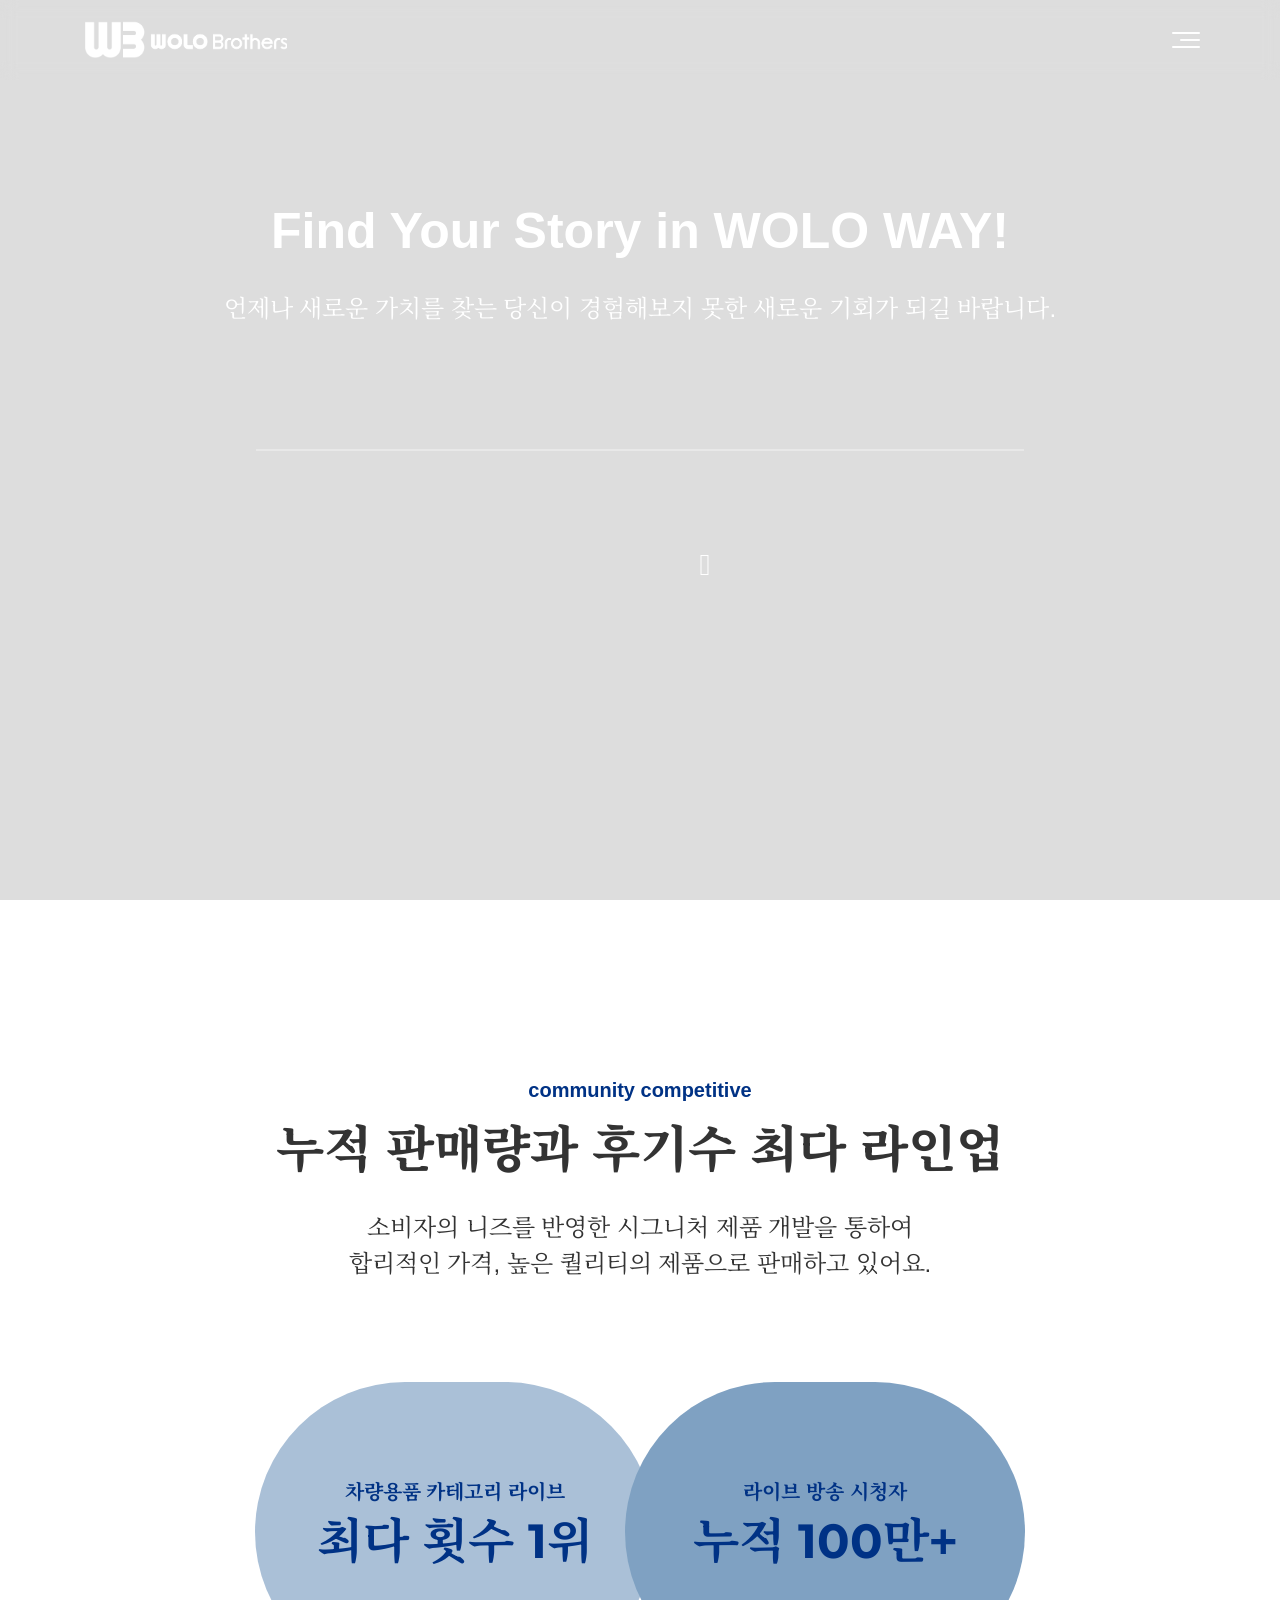
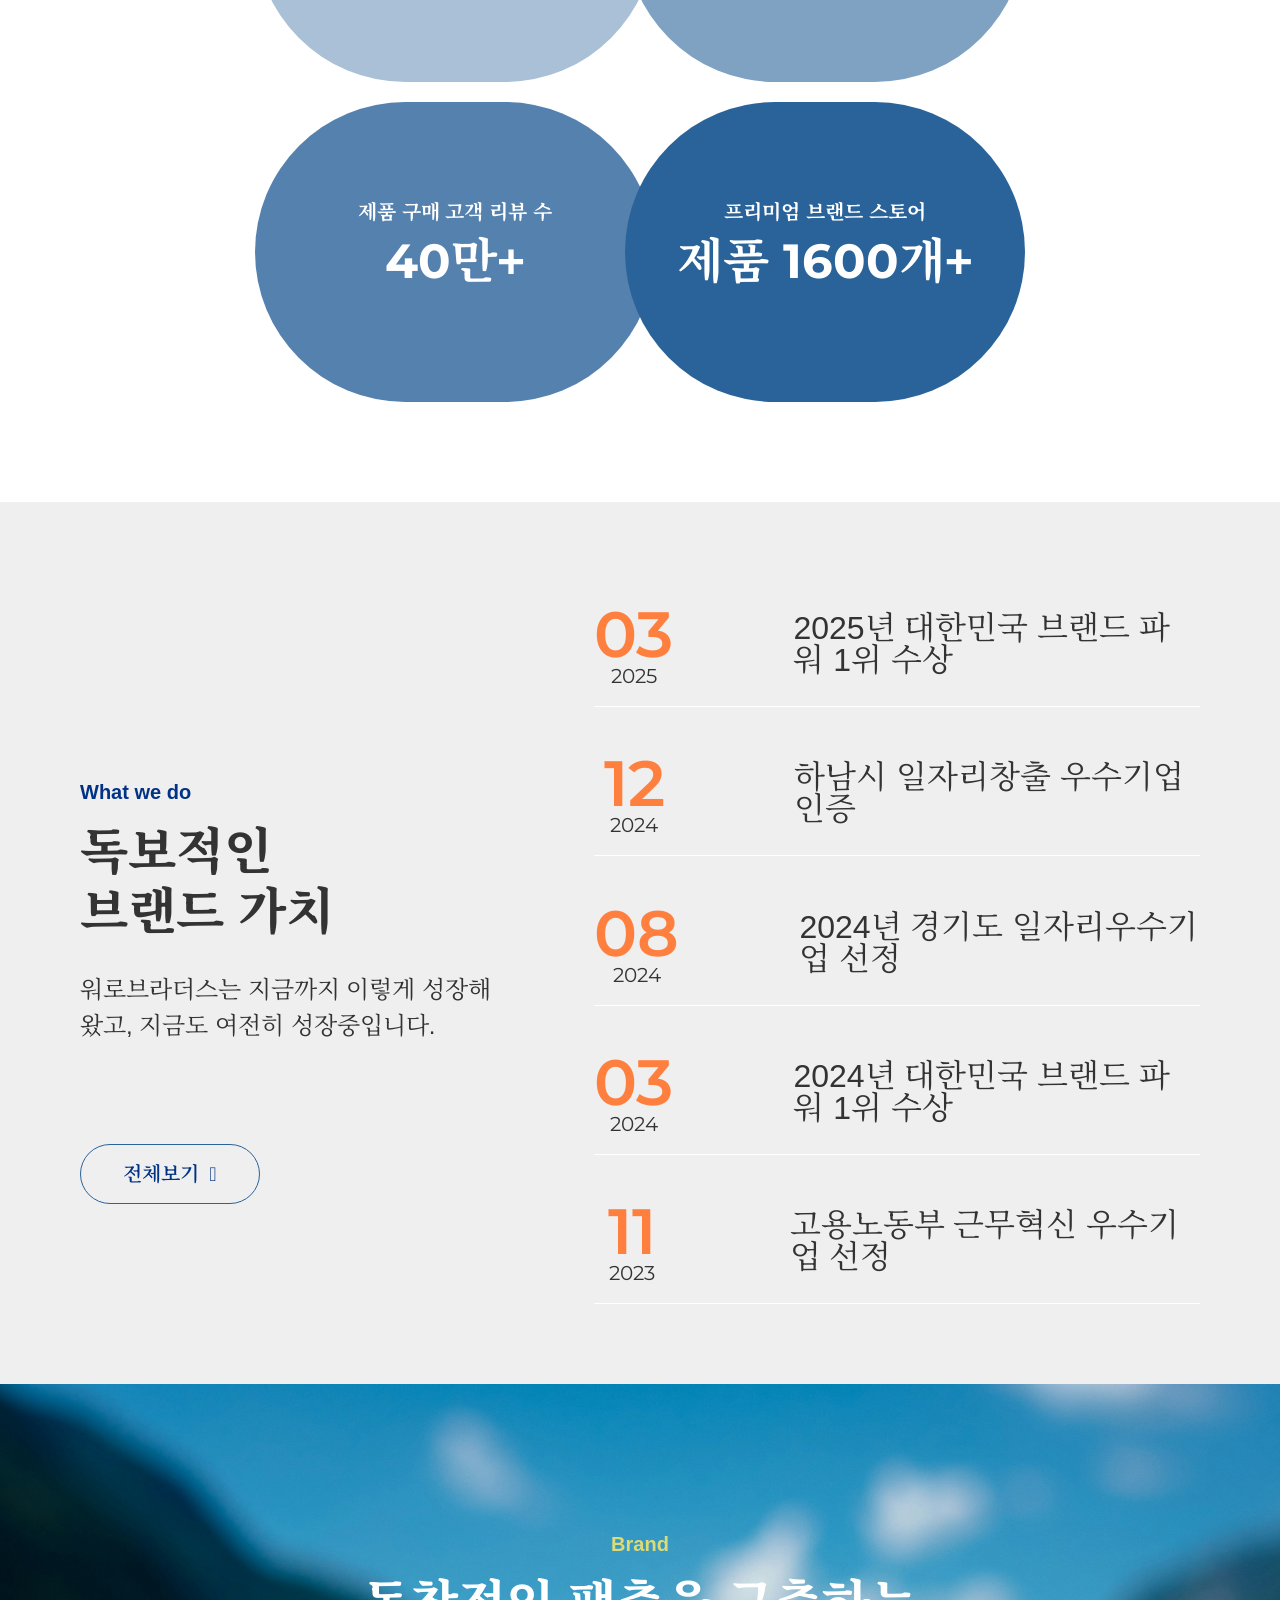
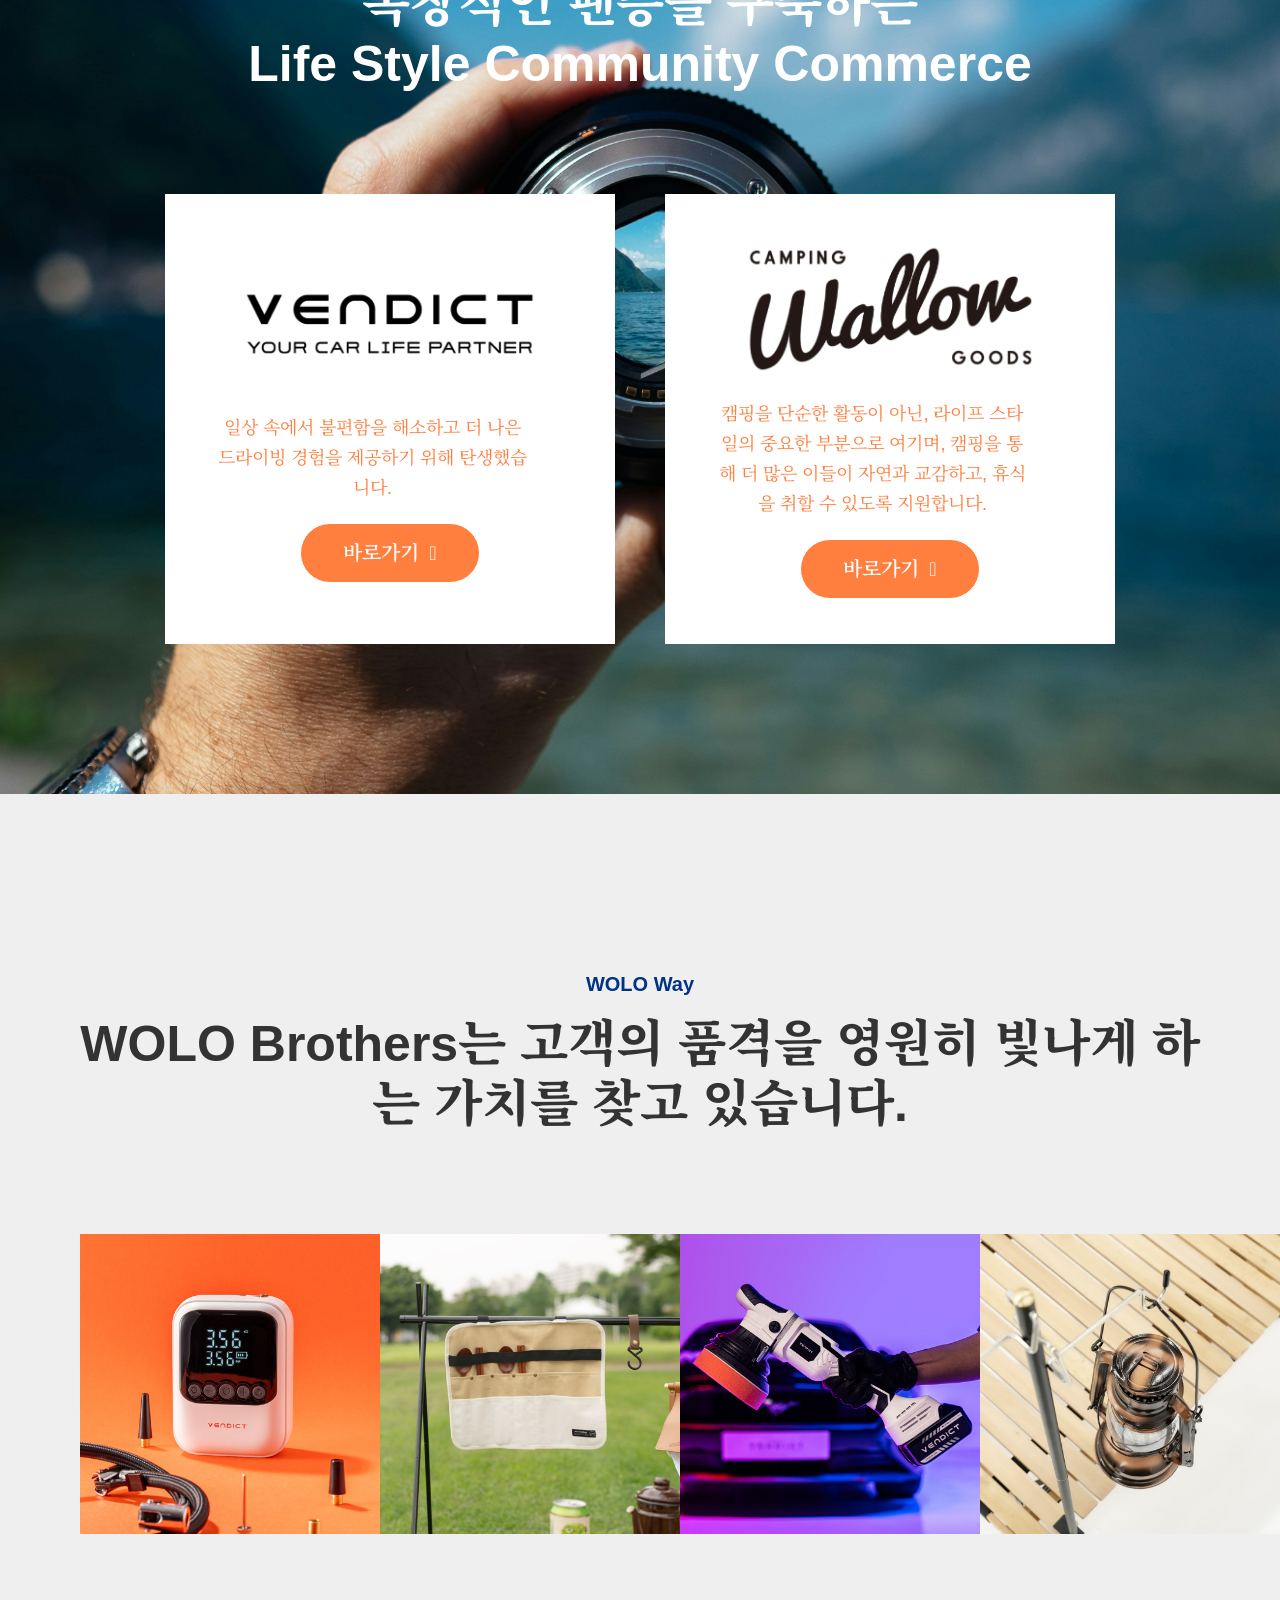
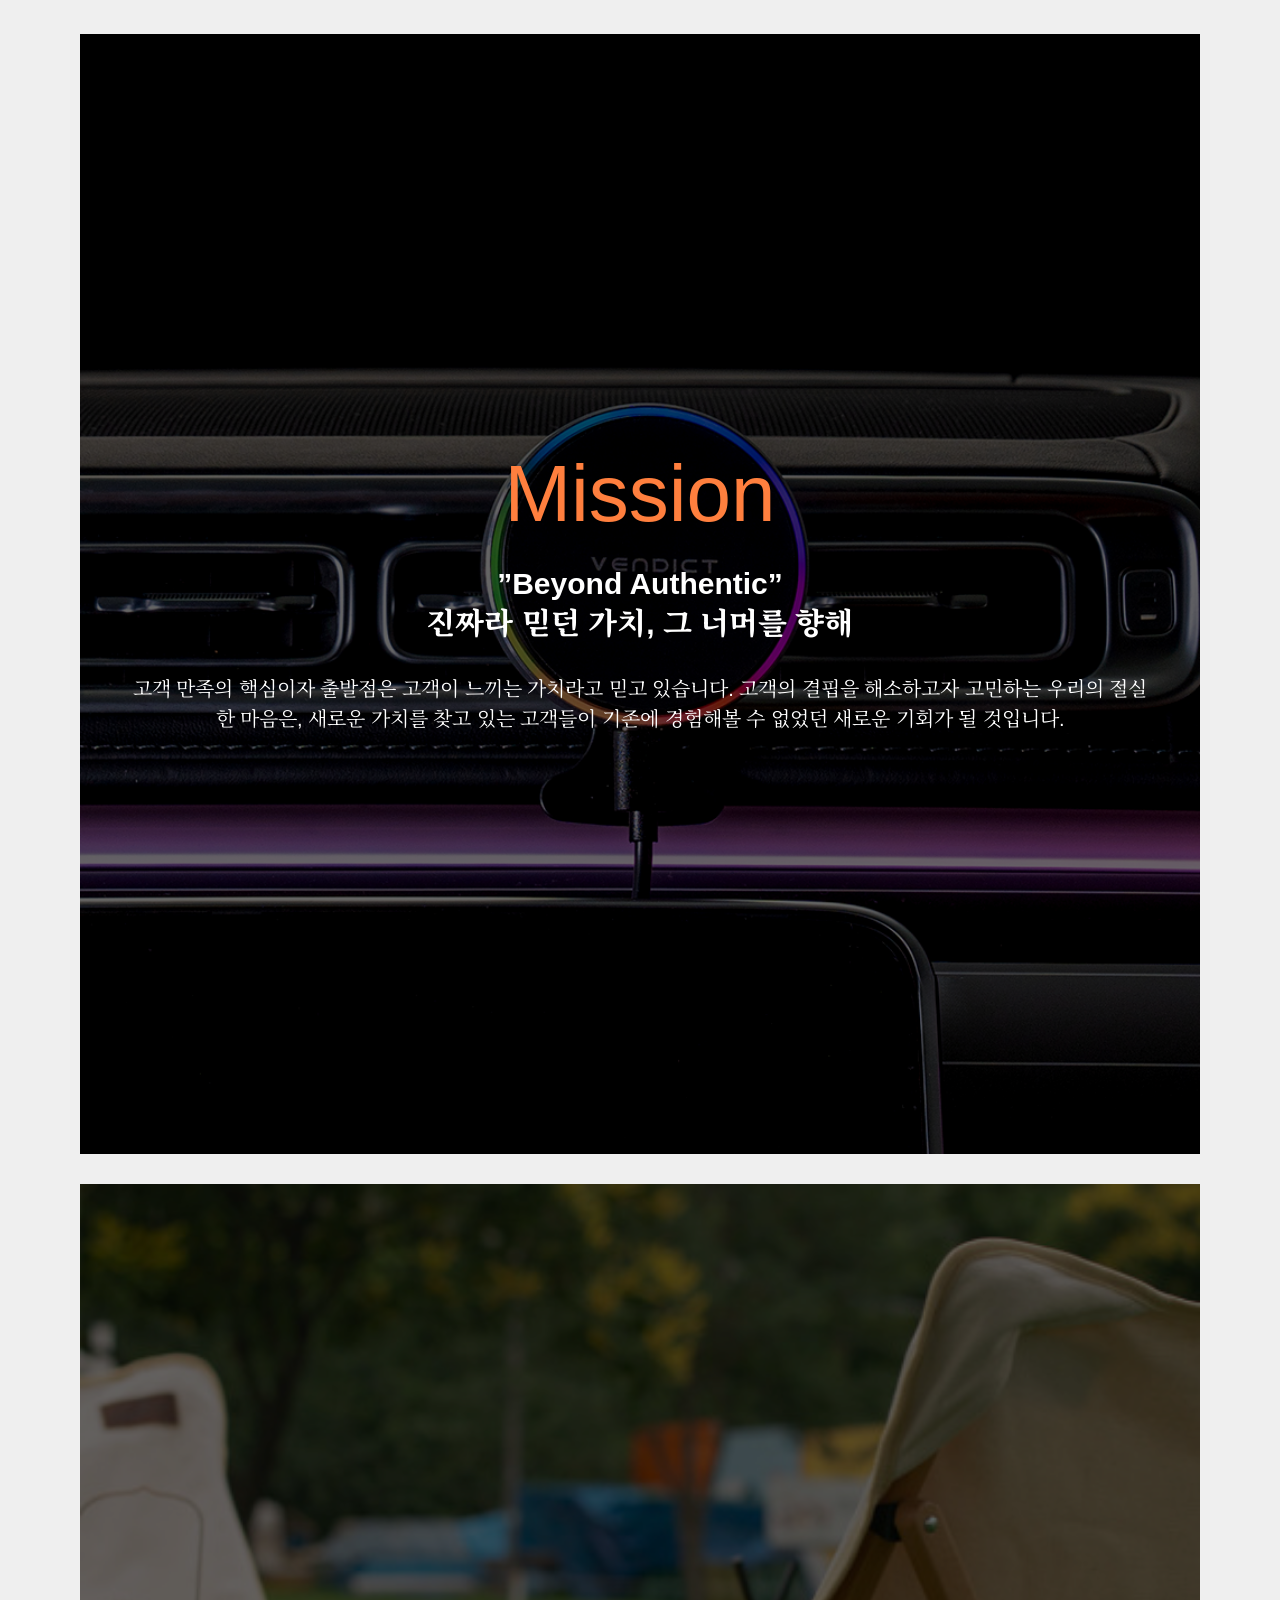
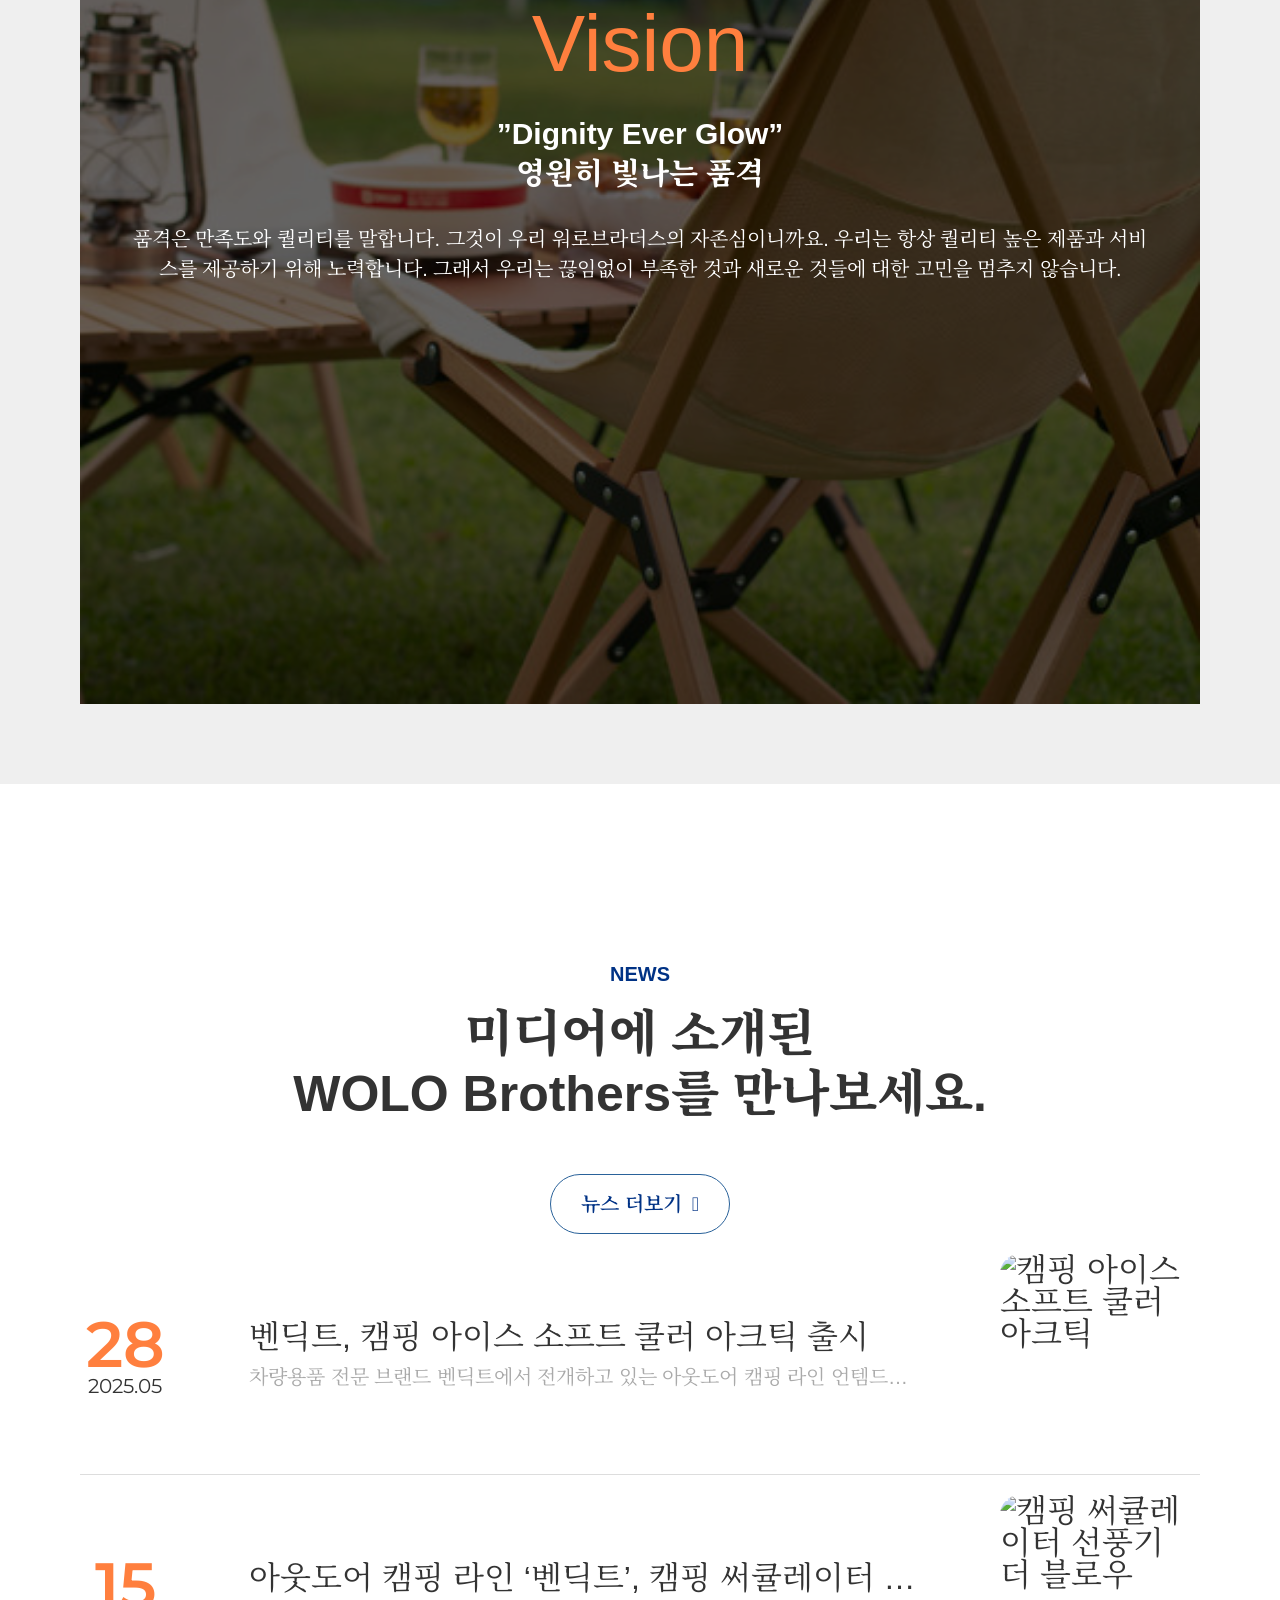
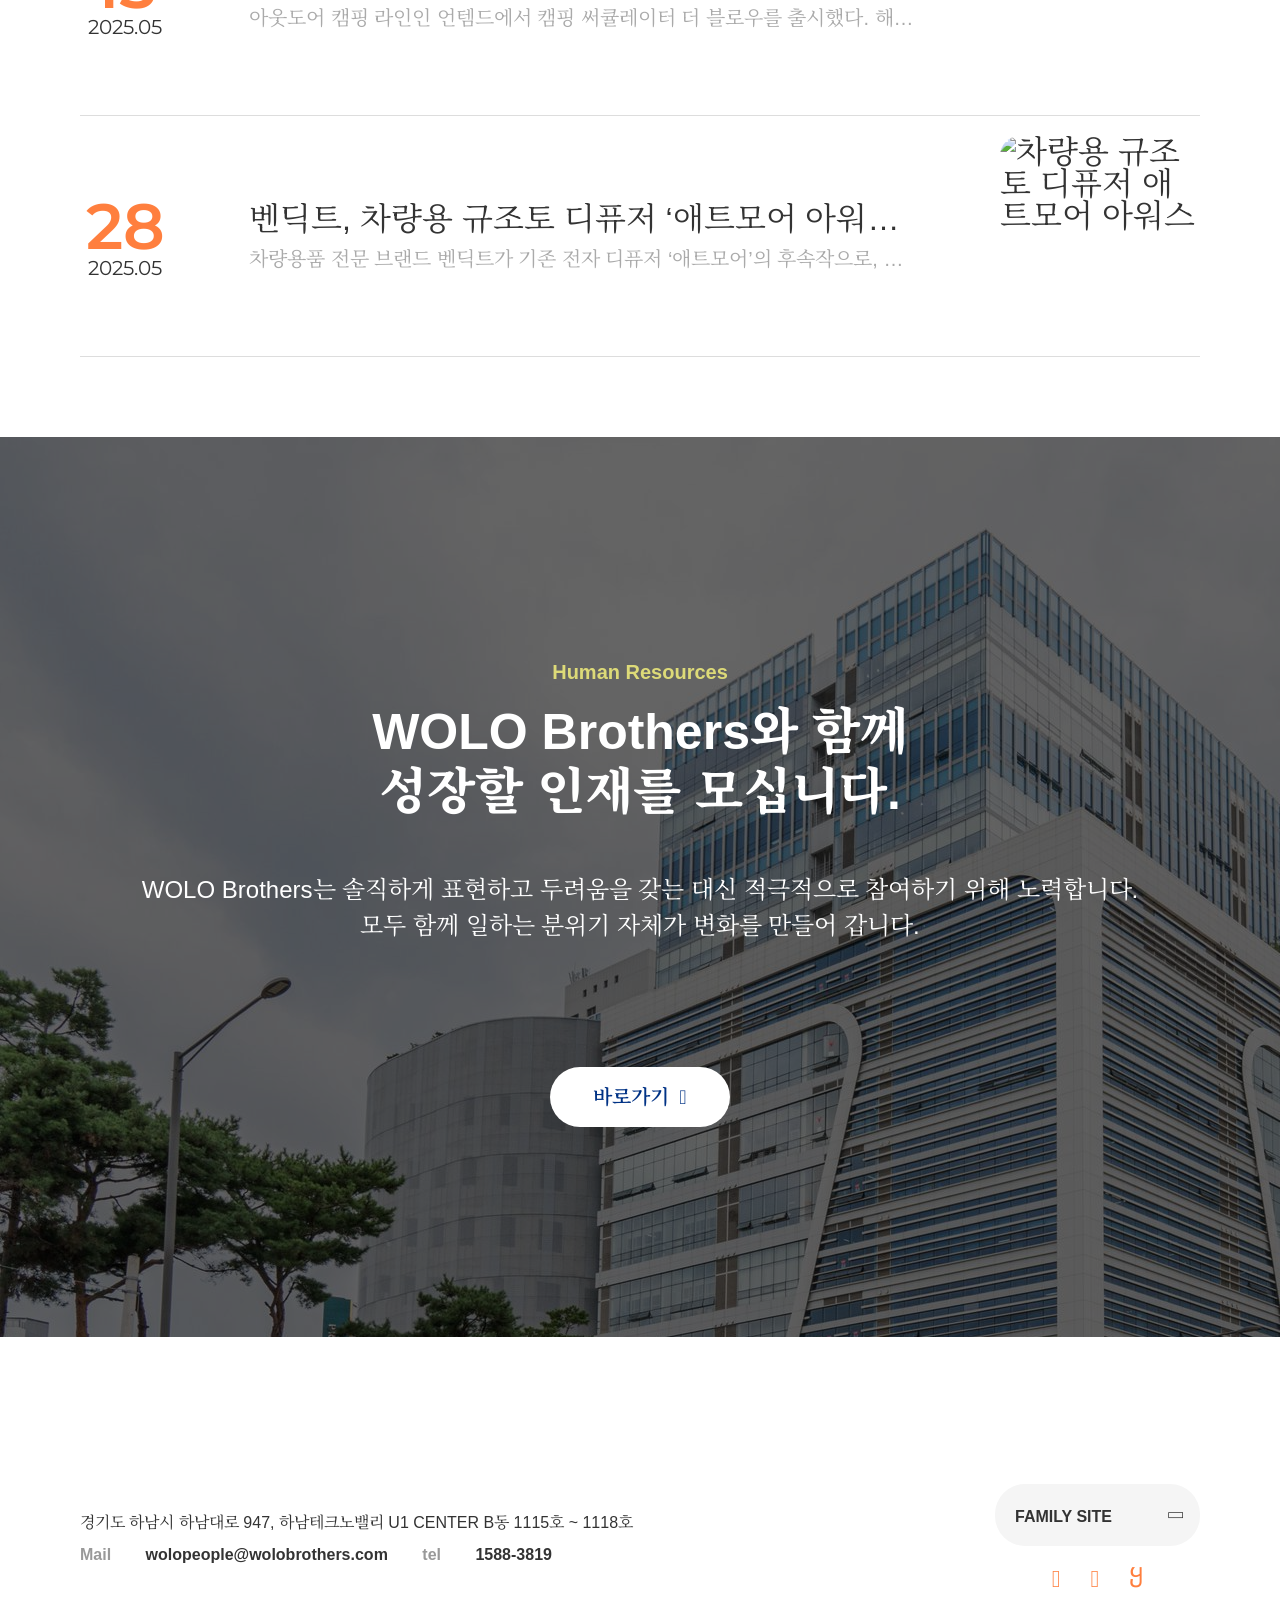
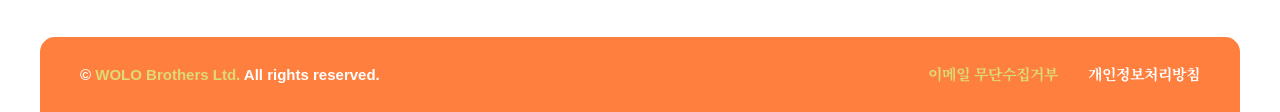
==== commit 15242886: "250716-3" ====
--- a/index.html
+++ b/index.html
@@ -153,8 +153,11 @@
                     <video src="./img/v03.mp4" autoplay loop muted></video>
                 </div>
             </div>
+            <div class="progress-bar">
+                <div class="progress-inner"></div>
+            </div>
             <div class="swiper-controls">
-                <div class="swiper-pagination pagination-bullet"></div>
+                <div class="swiper-pagination"></div>
                 <button class="btn-play"></button>
                 <button class="btn-stop"></button>
             </div>
--- a/css/main.css
+++ b/css/main.css
@@ -76,8 +76,7 @@
     backdrop-filter: blur(8px);
 }
 #header .container {
-    display: flex;flex-direction: row;justify-content: space-between;padding: 0 20rem;
-    align-items: center;height: 8rem;
+    display: flex;flex-direction: row;justify-content: space-between;padding: 0 20rem;align-items: center;height: 8rem;
 }
 #header h1 a {
     display: block;
@@ -87,8 +86,11 @@
     /* border: 1px solid #f10000; */
 }
 #gnb .dep1 {display: flex;flex-direction: row;}
-#gnb .dep1 li {padding: 3rem 4rem;position: relative;}
-#gnb .dep1>li>a {font-weight: 700;font-size: 2rem;}
+#gnb .dep1 li {position: relative;}
+#gnb .dep1>li>a {
+    padding: 2.8rem 4rem;
+    font-weight: 700;font-size: 2rem;
+}
 #gnb .dep1>li:hover {color: var(--orange);}
 #gnb .dep1>li:hover>a {
     text-decoration: underline var(--orange) 0.4rem;
@@ -100,7 +102,7 @@
     flex-direction: column;
     justify-self: center;align-items: center;
     position: absolute;height: 1px;width: 12rem;
-    top: 8rem;left: 0;right: 0;color: #999;
+    top: 4rem;left: 0;right: 0;color: #999;
     overflow: hidden;transition: all 0.3s;
 }
 #gnb .dep2 li {padding: 2rem 0;}
@@ -176,7 +178,6 @@
 header.scroll #gnb .dep1>li>a {color: #333;}
 header.scroll-a #gnb .dep2 {
     height: 30rem;
-    color: #999;
 }
 header.scroll .header-util {color: #333;}
 header.scroll .menu-wrap .line {background: #333;}
@@ -184,12 +185,52 @@
 @media screen and (max-width: 1440px) {
     #header .container {padding: 0 8rem;}
     #gnb {display: none;}
+    header.scroll-a {position: relative;}
     header.scroll-a::before {height: 40rem;}
-}
-@media screen and (max-width: 800px) {
-    #header .container {
-        padding: 0 5rem;height: 9rem;
-    }
+    header.scroll-a #gnb {
+        position: absolute;
+        display: flex;padding-top: 20rem;
+        justify-content: center;align-items: center;width: 100vw;margin-left: -8rem;
+    }
+    #gnb .dep1 li {
+        text-align: center;width: 20rem;
+        /* border: 1px solid #00ff95; */
+    }
+    #gnb .dep1>li>a {
+        width: 100%;padding: 2rem 4rem;
+        /* border: 1px solid #ff0000; */
+    }
+}
+@media screen and (max-width: 970px) {
+    header.scroll-a::before {height: 100vh;}
+    header.scroll-a #gnb {
+        display: flex;flex-direction: row;justify-content: center;
+        top: 100%;height: 90vh;
+    }
+    #gnb .dep1 {
+        position: absolute;top: 3rem;left: 5rem;
+        display: flex;flex-direction: column;gap: 5rem;
+        color: #333;        
+    }
+    #gnb .dep1>li {
+        height: 7rem;width: 20rem;padding: 2rem;text-align: start;
+    }
+    #gnb .dep1>li>a {padding: 2rem;}
+    #gnb .dep2 {
+        position: absolute;
+        display: flex;flex-direction: row;padding: 0;
+        align-items: start;justify-content: start;
+        top: 5rem;gap: 20%;margin-left: 4rem;
+        width: 70vw;
+        /* border: 1px solid #ff0000; */
+    }
+    header.scroll-a #gnb .dep2 {height: 8rem;
+    }
+    #gnb .dep2 li {
+        justify-content: space-between;
+        text-align: start;width: 10rem;padding: 2rem 0;
+    }
+    #gnb .dep2 li a {padding: 2rem 0;}
 }
 
 /* footer */
@@ -333,45 +374,64 @@
 }
 .main-visual hgroup {
     position: absolute;user-select: none;
-    top: 30rem;width: 70%;padding: 0 5rem;
+    top: 20%;width: 70%;padding: 0 5rem;
     left: 50%;transform: translateX(-50%);
     z-index: 10;color: #fff;
     /* border: 1px solid #ff0000; */
 }
 .main-swiper {
     display: flex;
-    /* display: none; */
     width: 100vw;height: 100vh;
     color: #fff;
 }
 .main-swiper video {
     object-fit: cover;
-    width: 100%;
-    height: 100%;
-}
-
+    width: 100%;height: 100%;
+}
+.progress-bar {
+    position: absolute;top: 50%;left: 50%;
+    transform: translate(-50%, -50%);
+    height: 2px;width: 60%;
+    background: rgba(255, 255, 255, 0.3);
+    overflow: hidden;z-index: 15;
+}
+.progress-bar::after {
+    content: '';display: flex;
+    height: 100%;width: 0%;background: #fff;
+    animation: progress 3s linear infinite;
+}
+.progress-inner {
+    height: 100%;width: 0%;
+    background: #fff;transition: width 0.5s ease;
+}
+
+@keyframes progress {
+    from { width: 0%; }
+    to { width: 100%; }
+}
 .main-swiper .swiper-controls {
-    position: absolute;bottom: 8rem;z-index: 10;
-    display: flex;flex-direction: row;width: 100%;height: 3rem;
-    gap: 10px;align-items: center;justify-content: space-between;
-    /* border: 1px solid #ff0000; */
-  
-    
-}
-.swiper-controls .pagination-bullet {
-    position: absolute;left: 23rem;
-    display: flex;flex-direction: row;
-    gap: 1rem;width: 12rem;justify-content: center;    
-}
-.swiper-controls .pagination-bullet span {
+    position: absolute;top: 60%;left: 15%; z-index: 10;
+    display: flex;flex-direction: row;width: 70%;height: 5rem;
+    gap: 1rem;align-items: center;justify-content: center;  
+}
+.swiper-controls .swiper-pagination {
+    display: flex;flex-direction: row;position: relative;
+    gap: 1rem;width: 12rem;height: 3rem;justify-content: center;  
+    cursor: pointer;left: 0;    
+}
+.swiper-controls .swiper-pagination span {
     width: 1.5rem;height: 1.5rem;border-radius: 50%;
-    background: var(--orange);
-}
-
+    background: var(--orange, #555);opacity: 0.5;
+}
+.swiper-pagination-bullet-active {
+    opacity: 1;background-color: var(--orange);
+}
 
 .swiper-controls button {
-    position: absolute;left: 20rem;
     font-size: 3rem;font-weight: 500;cursor: pointer;
+    display: flex;justify-content: center;align-items: center;
+    width: 50px;height: 50px;
+    border-radius: 50%;z-index: 20;
 }
 .swiper-controls .btn-play {
     display: none;
@@ -380,13 +440,20 @@
     content: "\F009";font-family: 'remixicon';
 }
 .swiper-controls .btn-stop {
-    display: block;
+    display: flex;
 }
 .swiper-controls .btn-stop::after {
     content: "\EFD6";font-family: 'remixicon';
 }
 
-
+@media screen and (max-width: 1280px) {
+    .main-visual {
+        padding: 0;
+    }
+    .main-visual hgroup {
+        padding: 0 5rem;width: 100vw;
+    }
+}
 
 
 /* 판매량 */
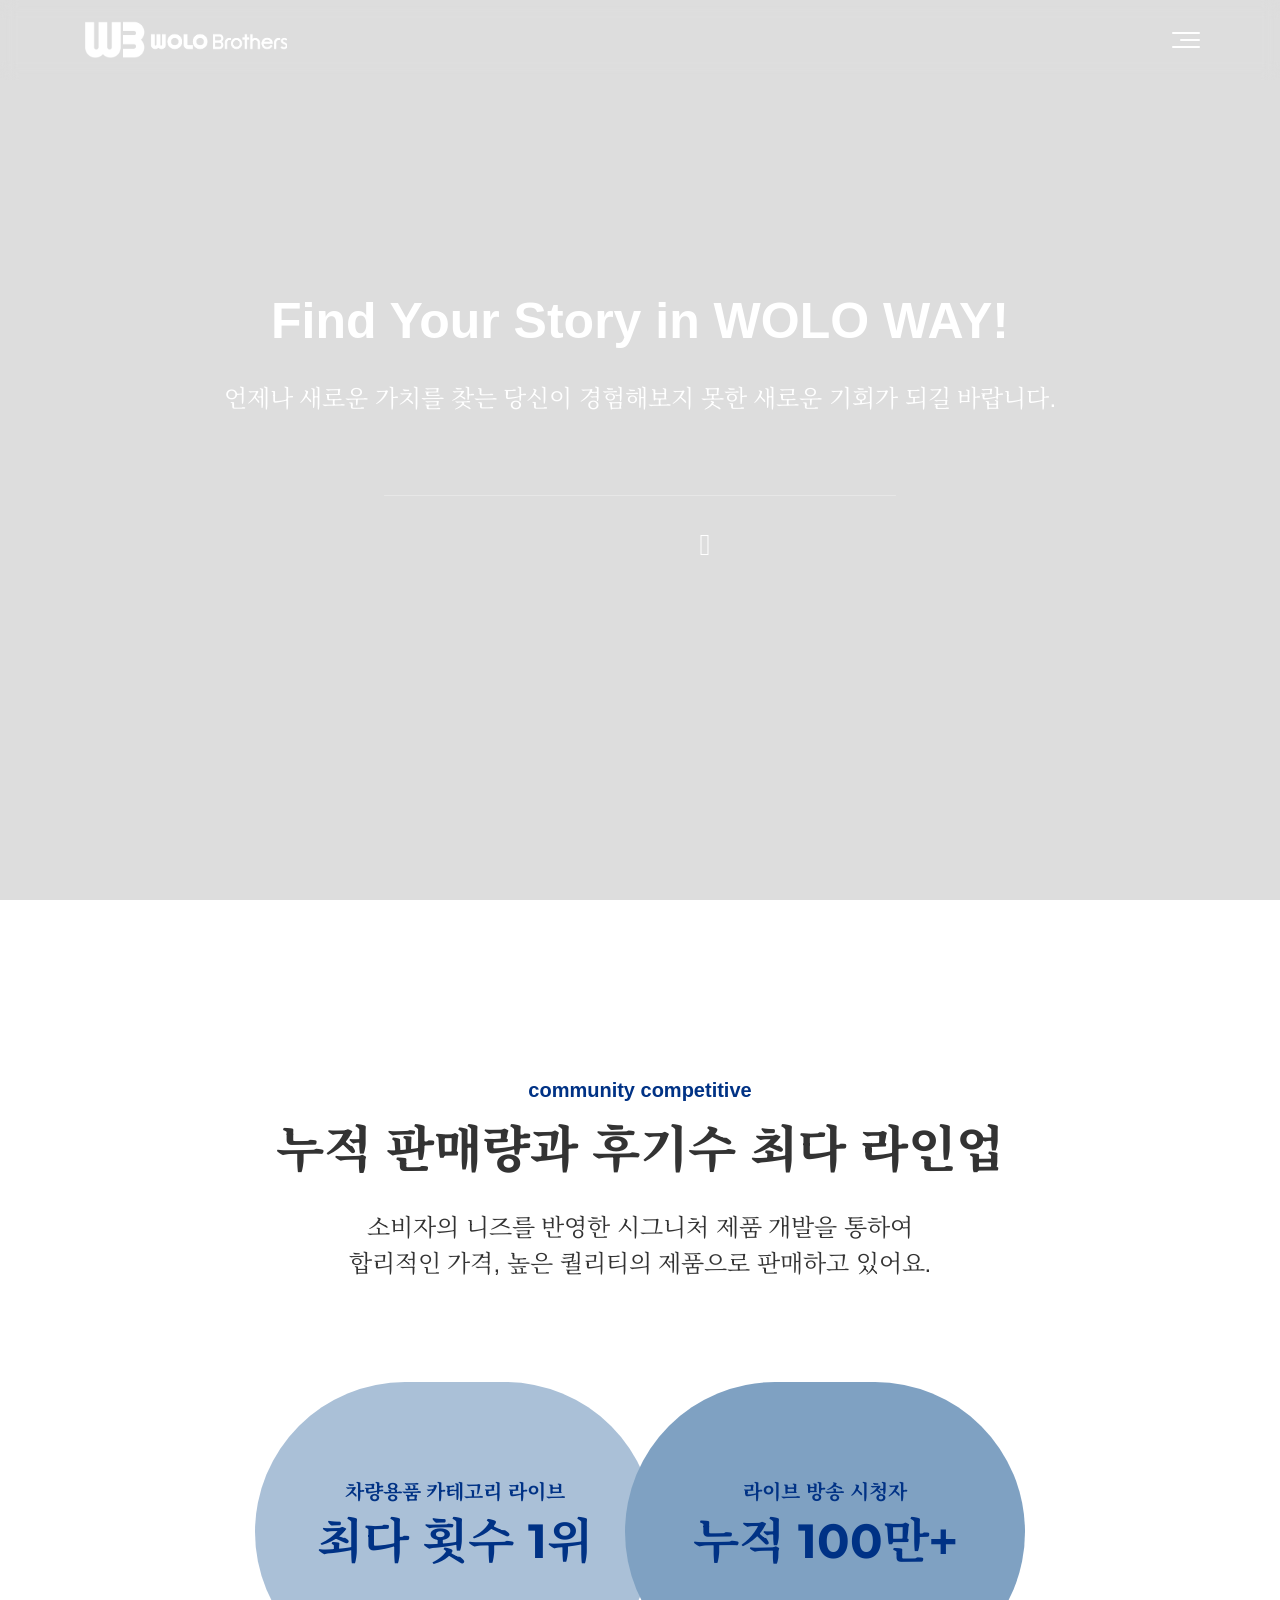
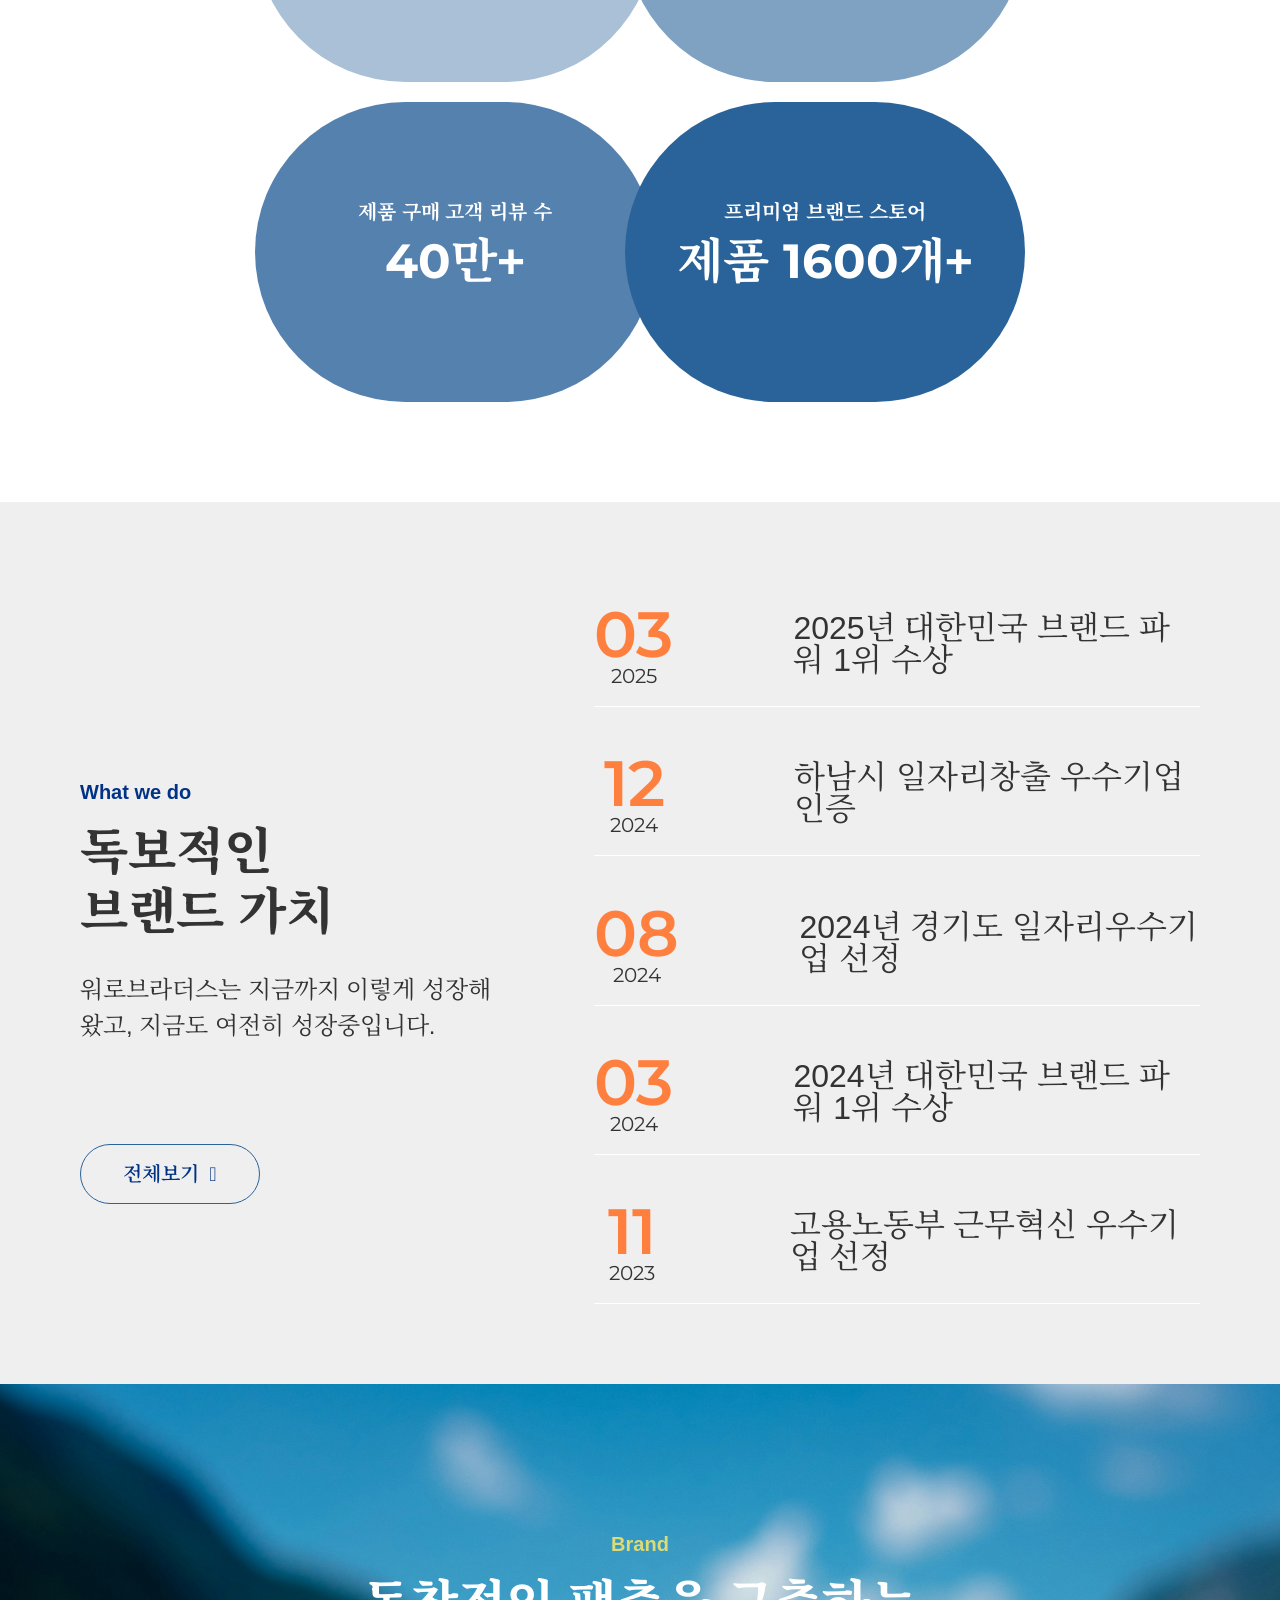
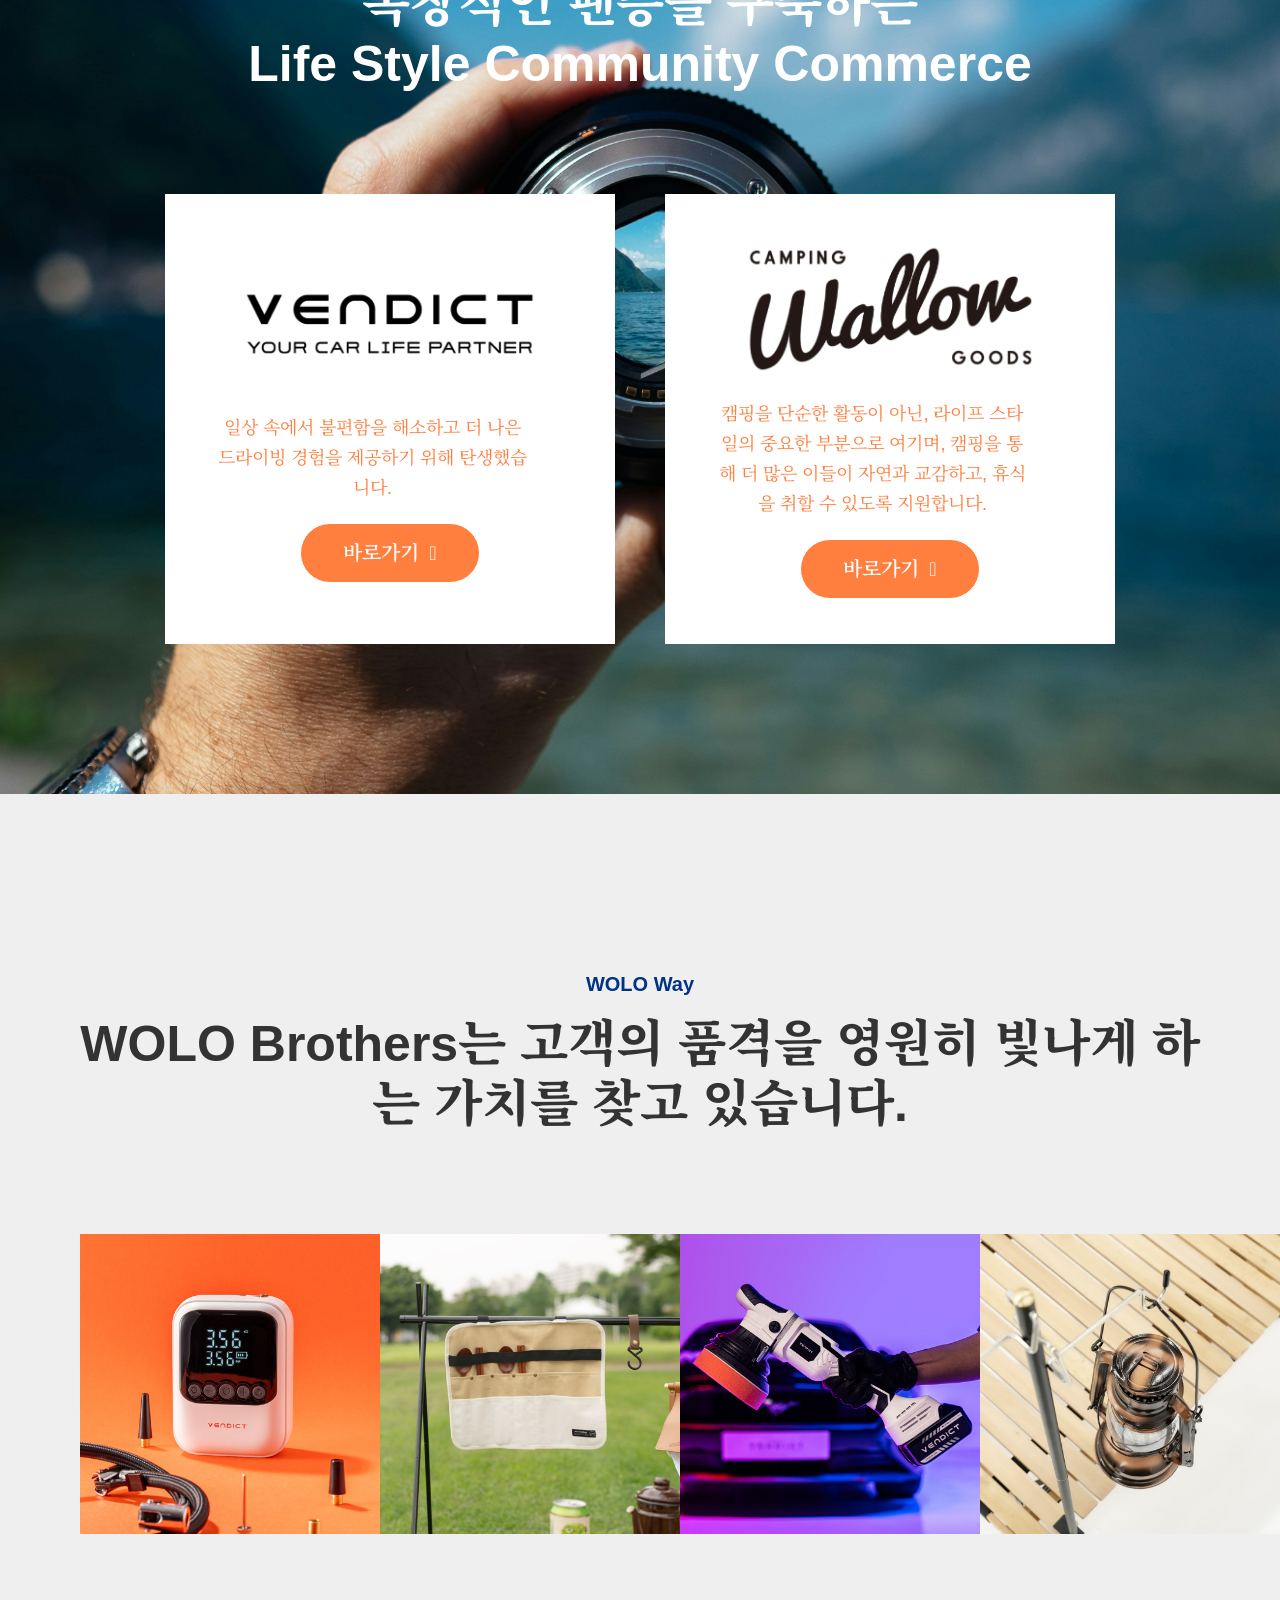
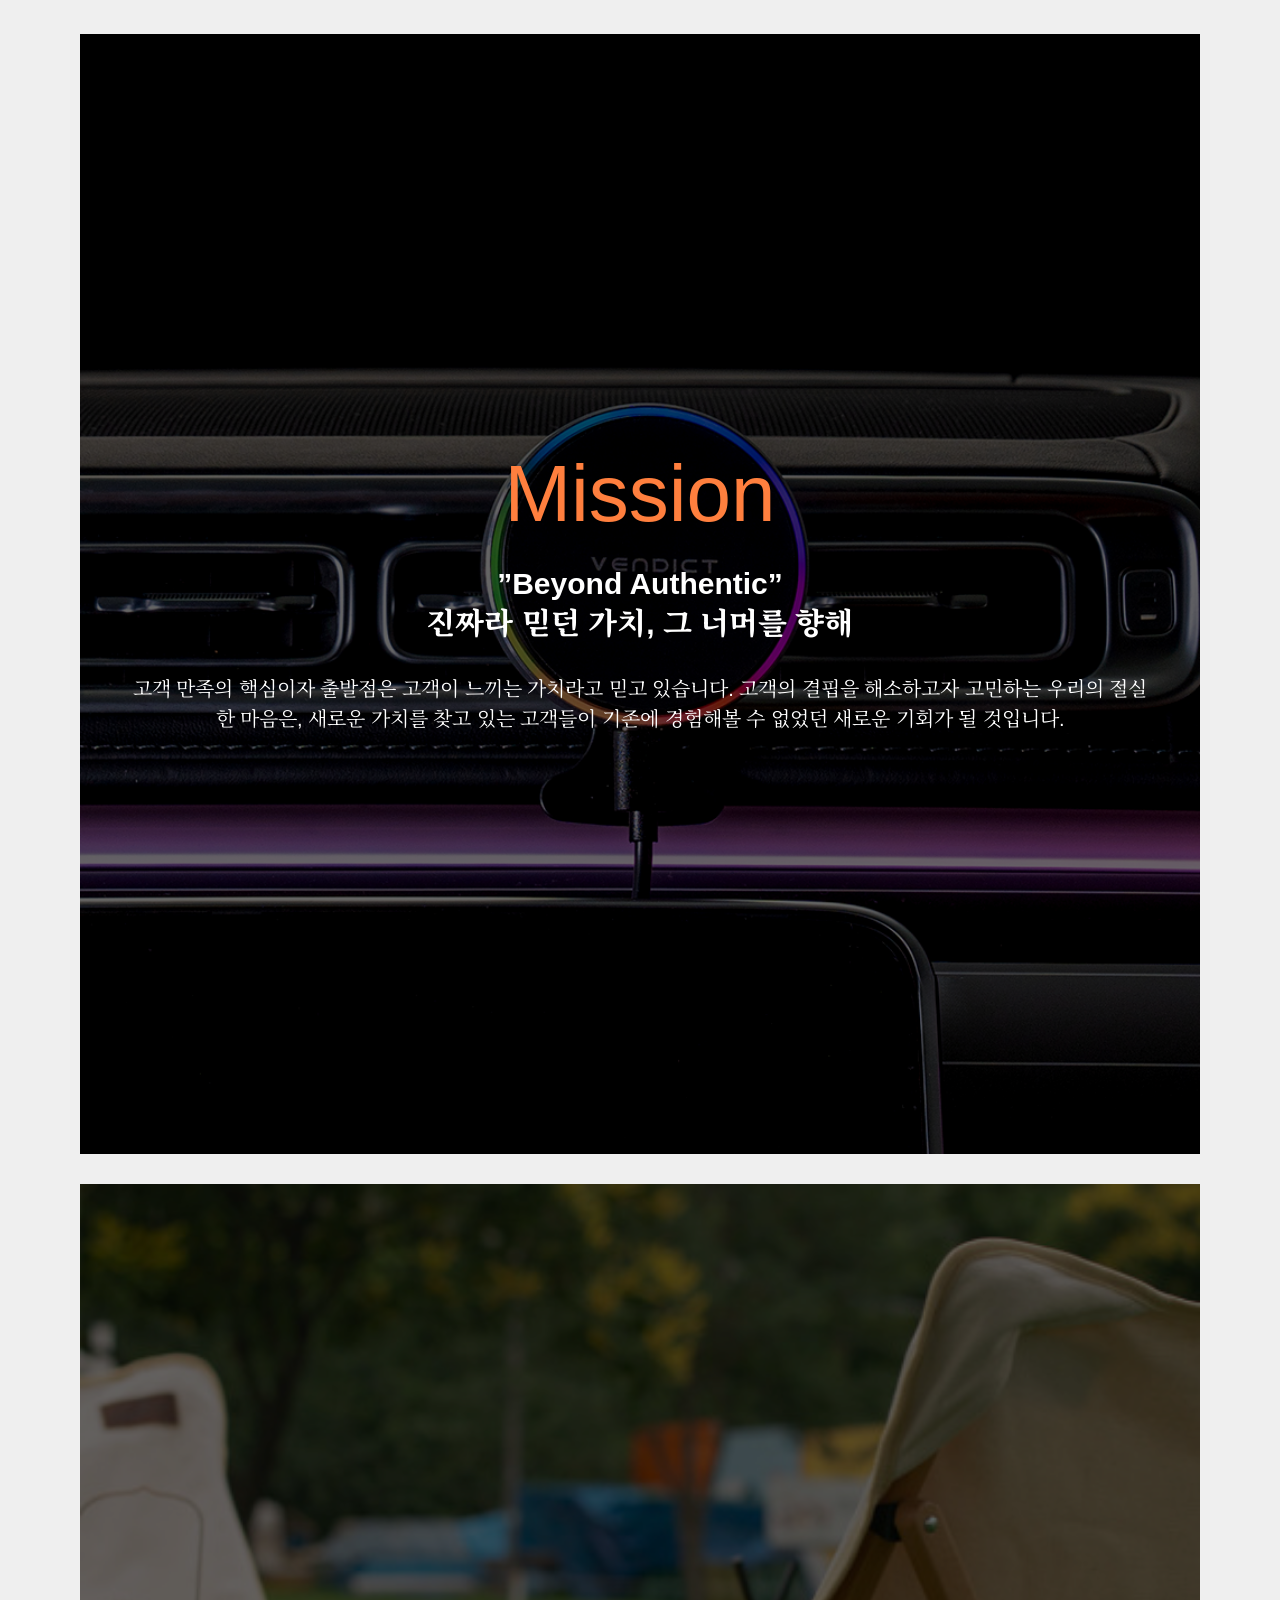
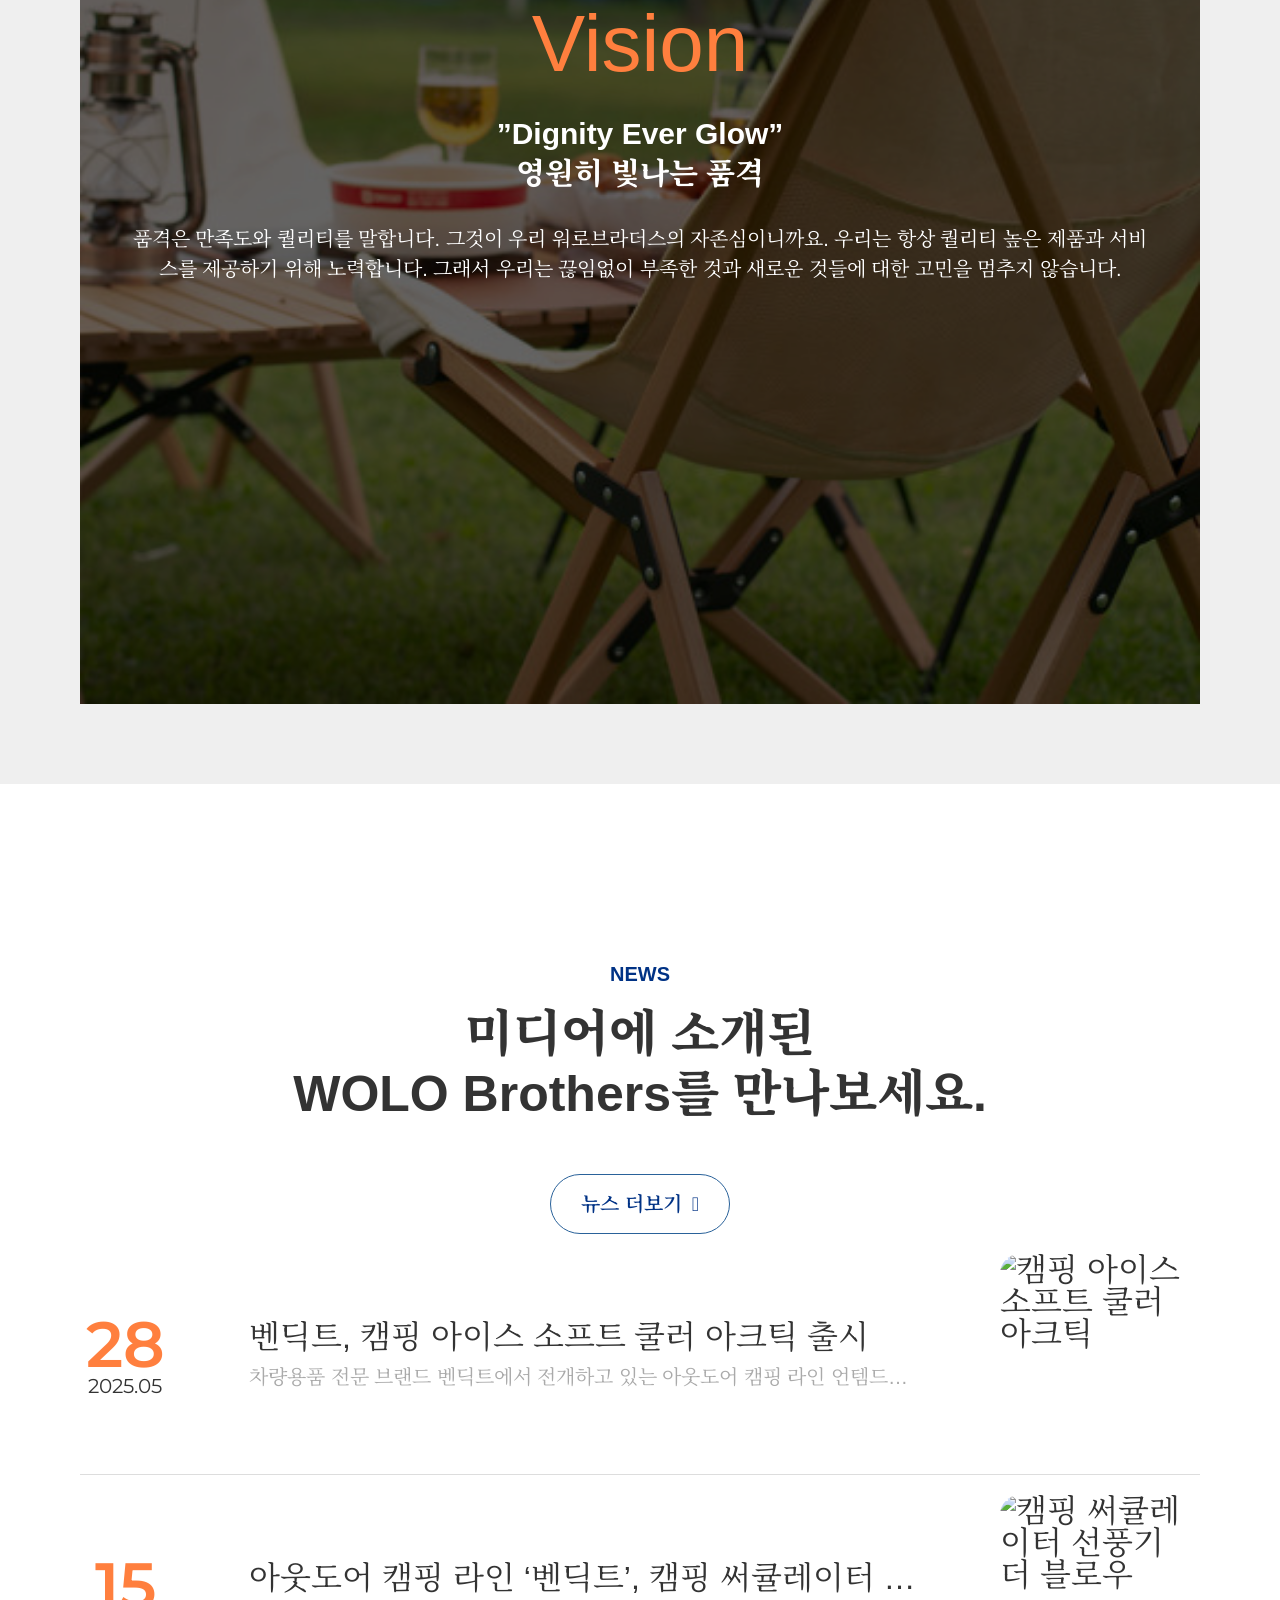
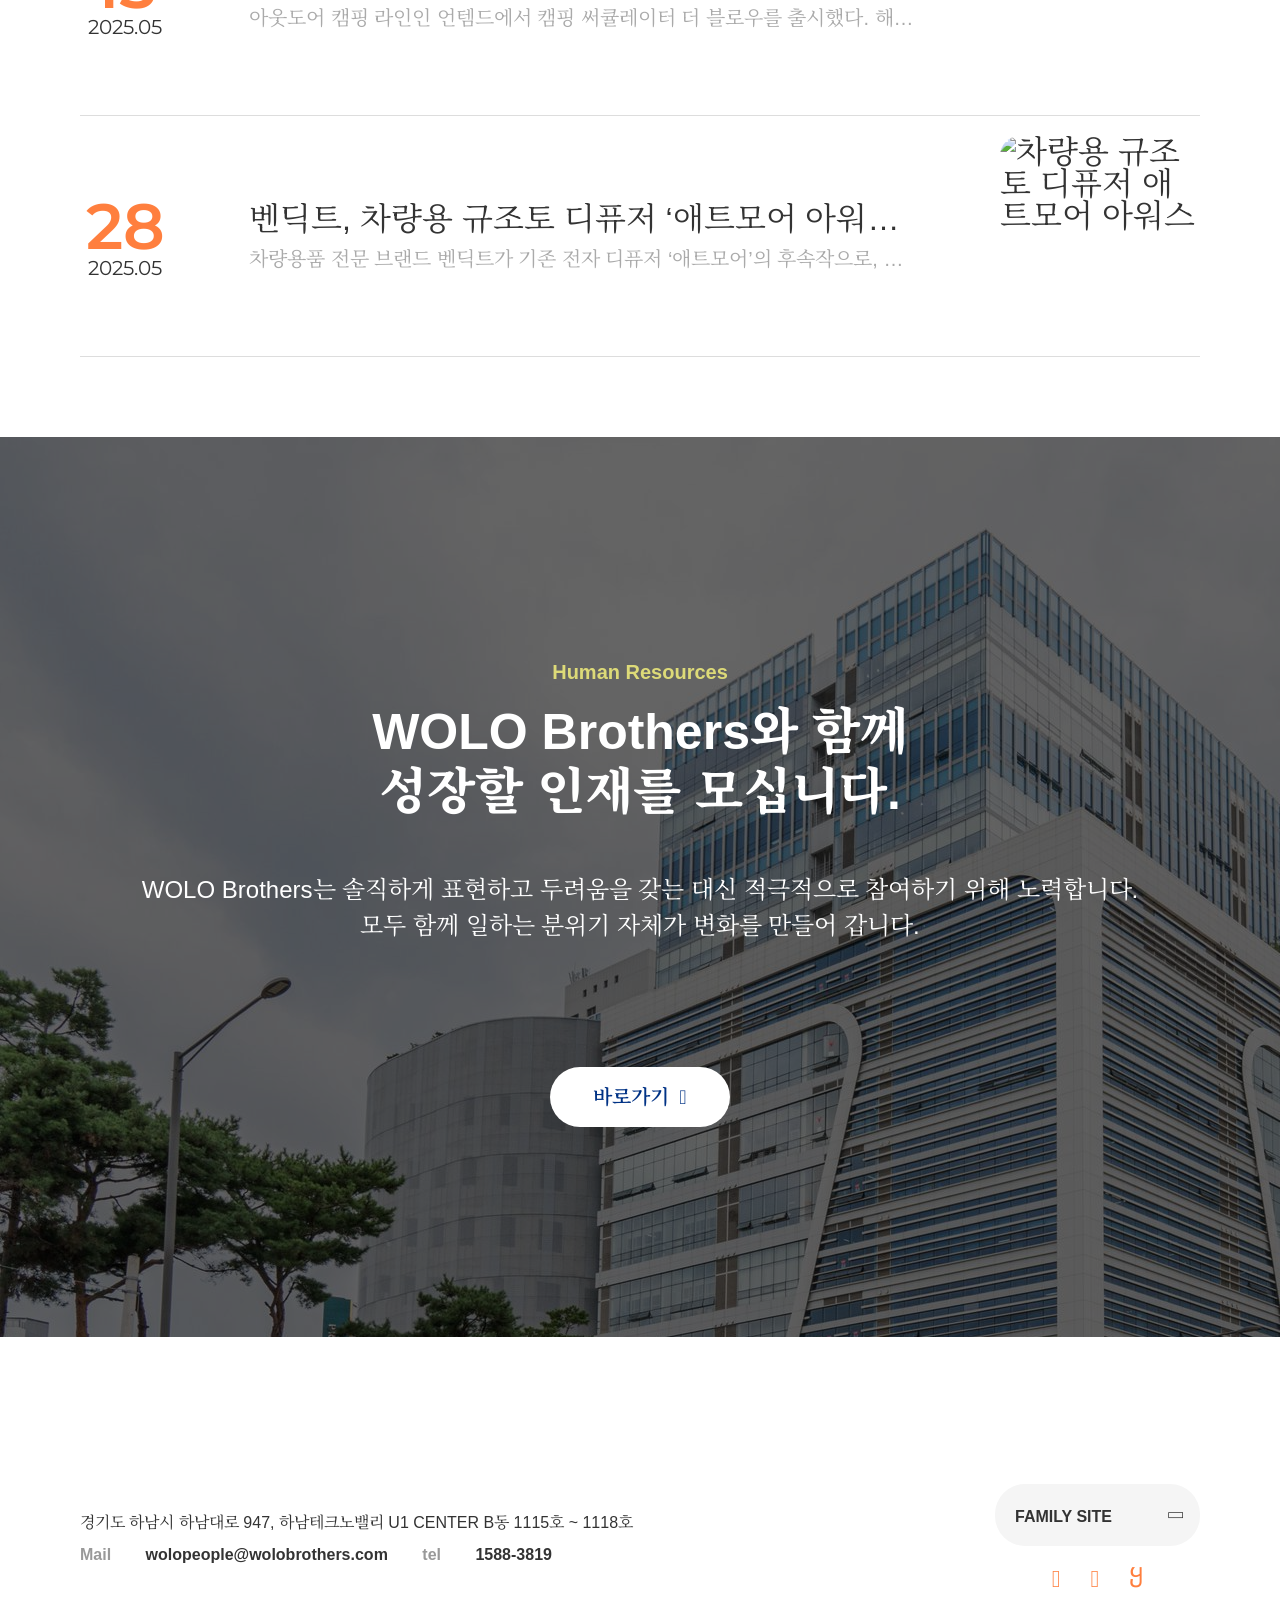
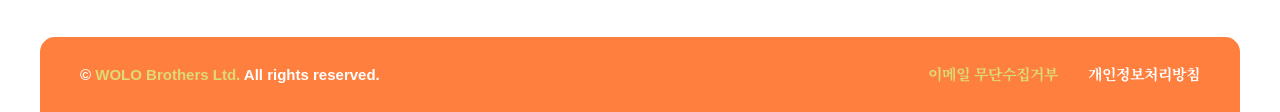
==== commit a9913df3: "250718-1" ====
--- a/index.html
+++ b/index.html
@@ -4,7 +4,7 @@
     <meta charset="UTF-8">
     <meta name="viewport" content="width=device-width, initial-scale=1.0">
     <title>워로 브라더스 :: Find Your Story in WOLO WAY!</title>
-      
+       
     <link rel="stylesheet" href="css/reset.css">
     <link rel="stylesheet" href="css/font.css">
     <link rel="stylesheet" href="https://cdn.jsdelivr.net/npm/swiper@11/swiper-bundle.min.css">
@@ -144,22 +144,24 @@
             <div class="swiper-wrapper">
                 <!-- Slides -->
                 <div class="swiper-slide">
-                    <video src="./img/v04.mp4" autoplay loop muted></video>
+                    <video src="./img/v04.mp4" loop muted playsinline></video>
                 </div>
                 <div class="swiper-slide">
-                    <video src="./img/v02.mp4" autoplay loop muted></video>
+                    <video src="./img/v02.mp4" loop muted playsinline></video>
                 </div>
                 <div class="swiper-slide">
-                    <video src="./img/v03.mp4" autoplay loop muted></video>
-                </div>
-            </div>
-            <div class="progress-bar">
-                <div class="progress-inner"></div>
+                    <video src="./img/v03.mp4" loop muted playsinline></video>
+                </div>
             </div>
             <div class="swiper-controls">
-                <div class="swiper-pagination"></div>
-                <button class="btn-play"></button>
-                <button class="btn-stop"></button>
+                <div class="progress-bar">
+                    <div class="progress-inner"></div>
+                </div>
+                <div class="inner-controls">
+                    <div class="swiper-pagination"></div>
+                    <button class="btn-play"></button>
+                    <button class="btn-stop"></button>
+                </div>
             </div>
         </div>
     </section>  
--- a/css/main.css
+++ b/css/main.css
@@ -220,7 +220,7 @@
         position: absolute;
         display: flex;flex-direction: row;padding: 0;
         align-items: start;justify-content: start;
-        top: 5rem;gap: 20%;margin-left: 4rem;
+        top: 5rem;gap: 20%;margin-left: 6rem;
         width: 70vw;
         /* border: 1px solid #ff0000; */
     }
@@ -374,7 +374,7 @@
 }
 .main-visual hgroup {
     position: absolute;user-select: none;
-    top: 20%;width: 70%;padding: 0 5rem;
+    top: 30%;width: 70%;padding: 0 5rem;
     left: 50%;transform: translateX(-50%);
     z-index: 10;color: #fff;
     /* border: 1px solid #ff0000; */
@@ -388,43 +388,56 @@
     object-fit: cover;
     width: 100%;height: 100%;
 }
+
+.main-swiper .swiper-controls {
+    position: absolute;top: 55%;left: 50%;
+    transform: translateX(-50%);z-index: 10;
+    display: flex;flex-direction: column;width: 18rem;height: 10rem;
+    align-items: center;justify-content: space-between;  
+    
+}
 .progress-bar {
-    position: absolute;top: 50%;left: 50%;
-    transform: translate(-50%, -50%);
-    height: 2px;width: 60%;
+    width: 40vw;height: 1px;
     background: rgba(255, 255, 255, 0.3);
-    overflow: hidden;z-index: 15;
-}
-.progress-bar::after {
-    content: '';display: flex;
-    height: 100%;width: 0%;background: #fff;
-    animation: progress 3s linear infinite;
-}
+    position: relative;overflow: hidden;
+    border-radius: 2px;
+}
+/* .progress-bar::after {
+    content: '';position: absolute;
+    left: 0;top: 0;
+    height: 100%;width: 100%;
+    background: var(--orange);
+    animation: progressAnim 3s linear infinite;
+} */
 .progress-inner {
-    height: 100%;width: 0%;
-    background: #fff;transition: width 0.5s ease;
-}
-
-@keyframes progress {
-    from { width: 0%; }
-    to { width: 100%; }
-}
-.main-swiper .swiper-controls {
-    position: absolute;top: 60%;left: 15%; z-index: 10;
-    display: flex;flex-direction: row;width: 70%;height: 5rem;
-    gap: 1rem;align-items: center;justify-content: center;  
+  height: 100%;width: 0%;
+  background: #fff;transition: width 0s;
+}
+
+@keyframes progressAnim {
+    from { transform: translateX(-100%); }
+    to { transform: translateX(100%); }
+}
+.swiper-controls .inner-controls {
+    display: flex;flex-direction: row;position: relative;
+    width: 100%;height: 100%;
+    align-items: center;justify-content: end;
 }
 .swiper-controls .swiper-pagination {
-    display: flex;flex-direction: row;position: relative;
-    gap: 1rem;width: 12rem;height: 3rem;justify-content: center;  
-    cursor: pointer;left: 0;    
+    display: flex;flex-direction: row;position: absolute;
+    top: 35%;
+    gap: 1.2rem;width: 12rem;height: 3rem;
+    justify-content: center;align-items: center;  
 }
 .swiper-controls .swiper-pagination span {
     width: 1.5rem;height: 1.5rem;border-radius: 50%;
-    background: var(--orange, #555);opacity: 0.5;
-}
-.swiper-pagination-bullet-active {
-    opacity: 1;background-color: var(--orange);
+    background: #fff;opacity: 0.3;
+}
+.swiper-controls .swiper-pagination .swiper-pagination-bullet-active {
+    /* border: 1px solid var(--orange); */
+    background-color: #fff;
+    opacity: 1;
+    transform: scale(1.2);
 }
 
 .swiper-controls button {
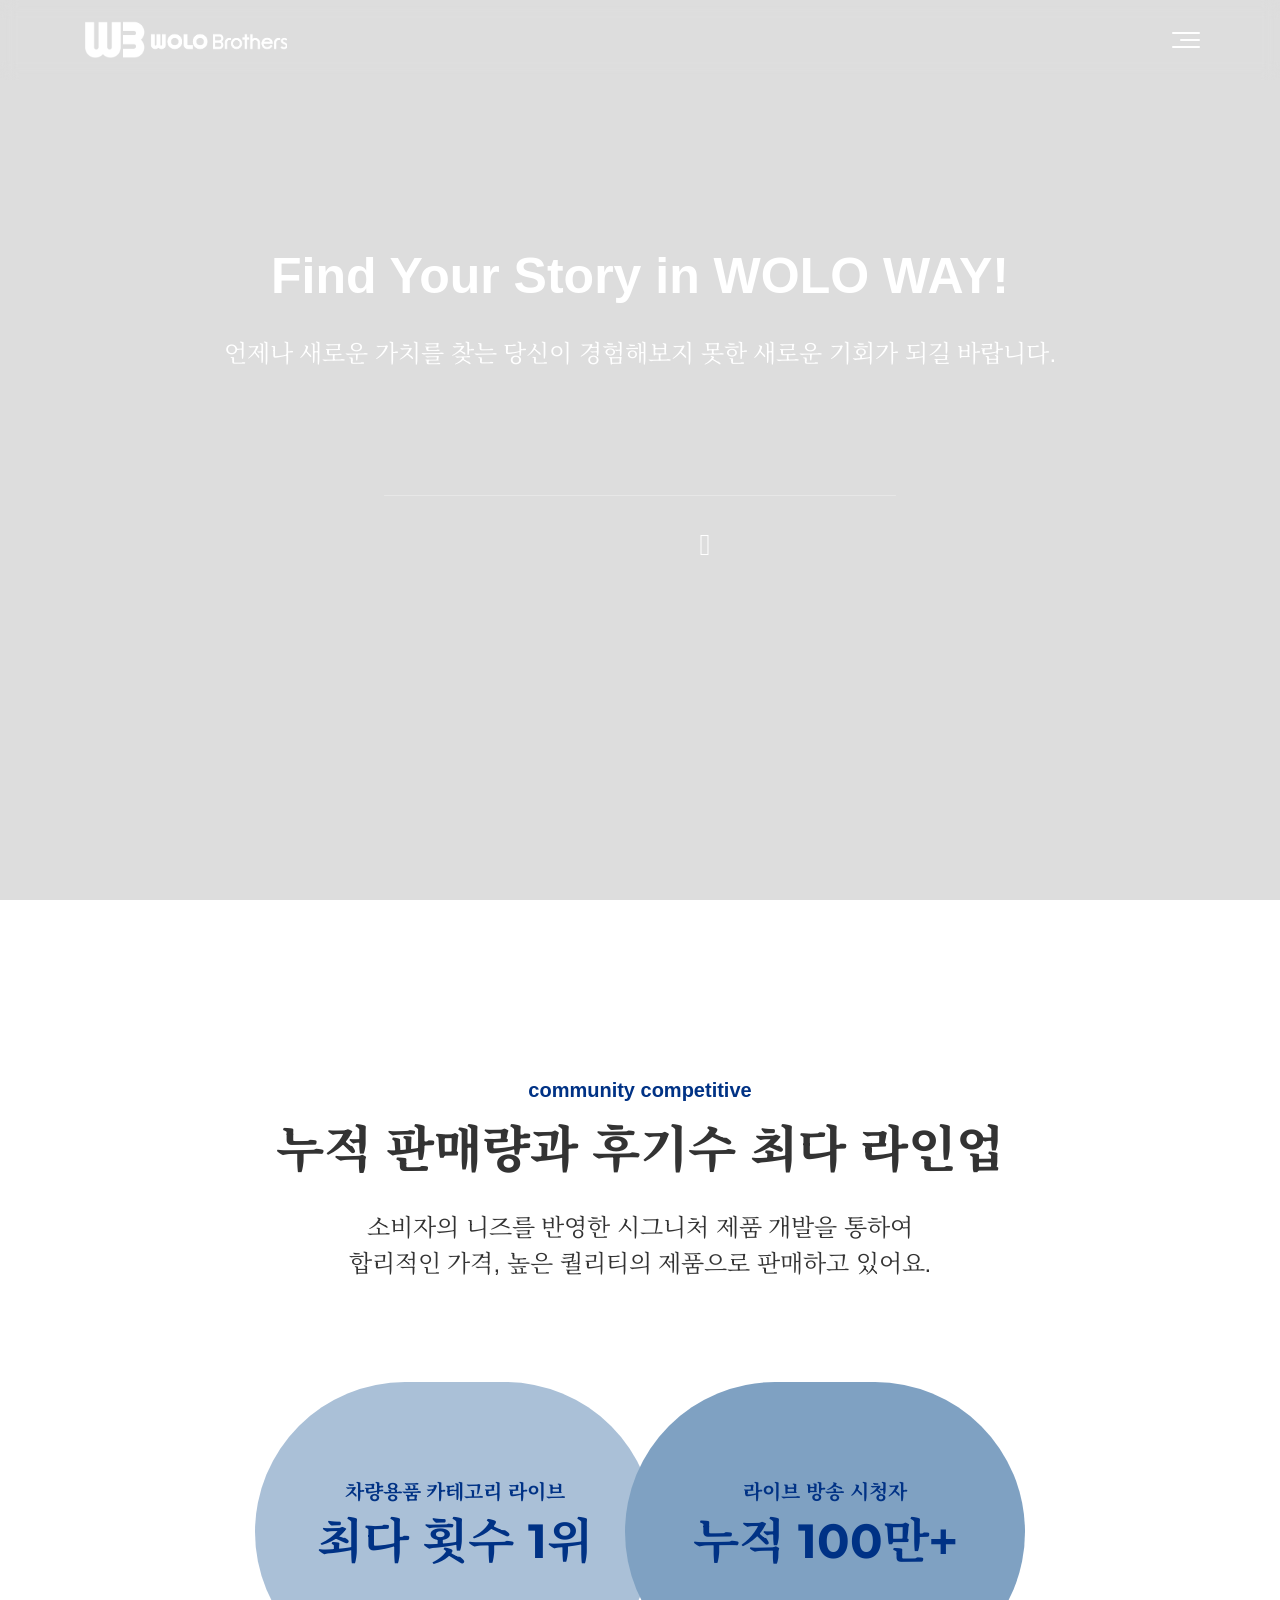
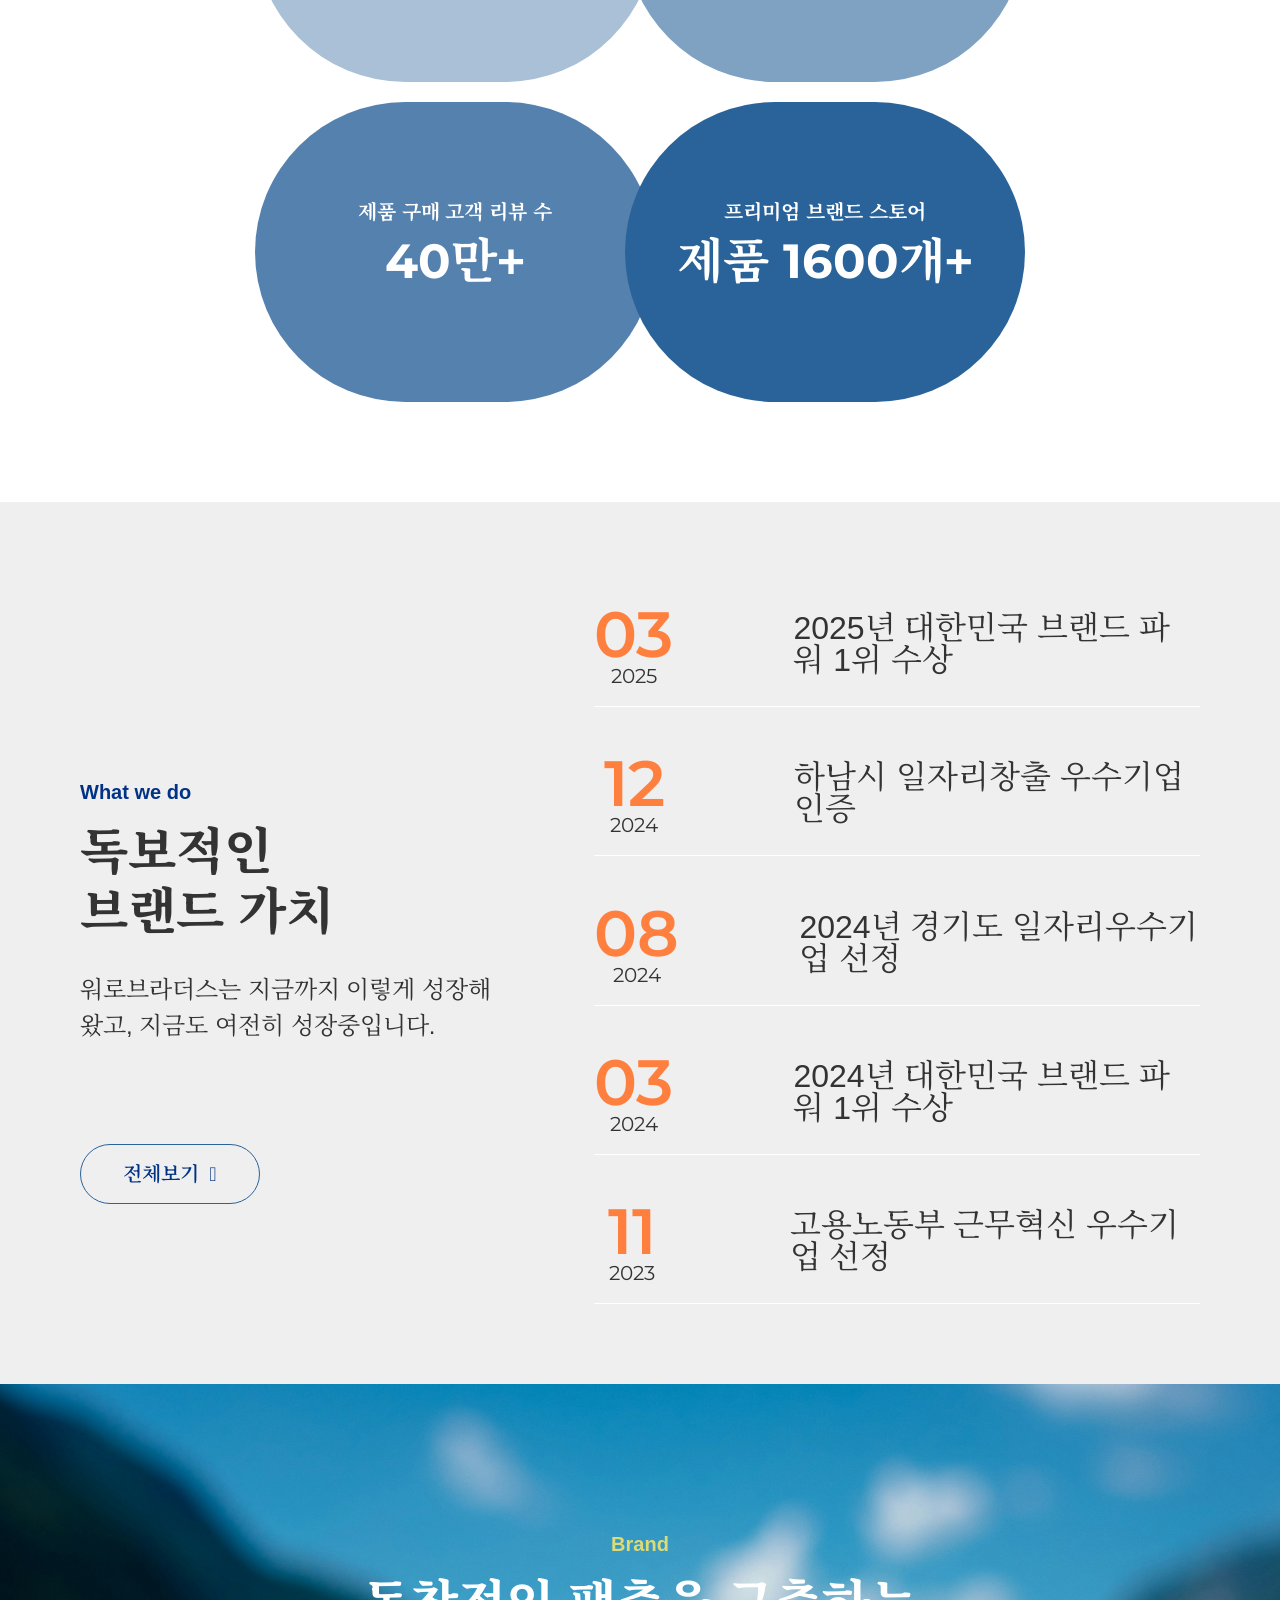
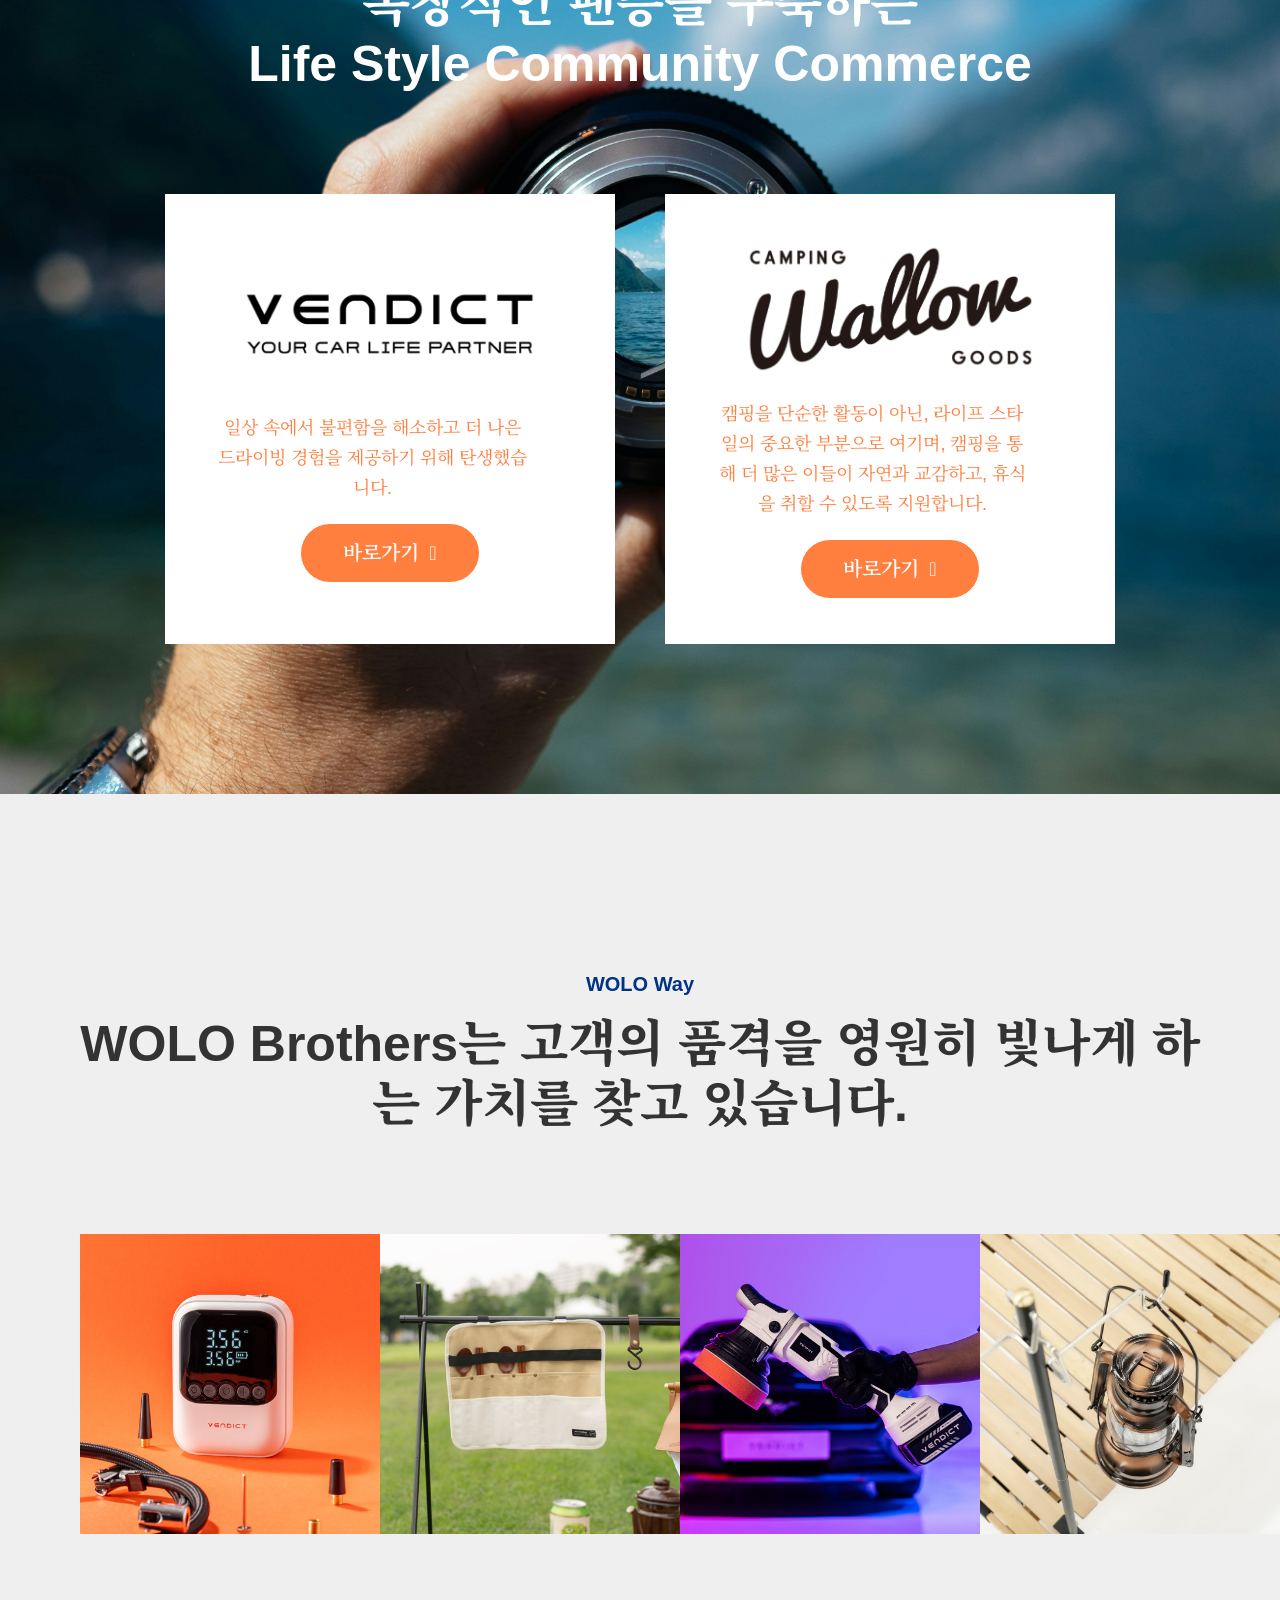
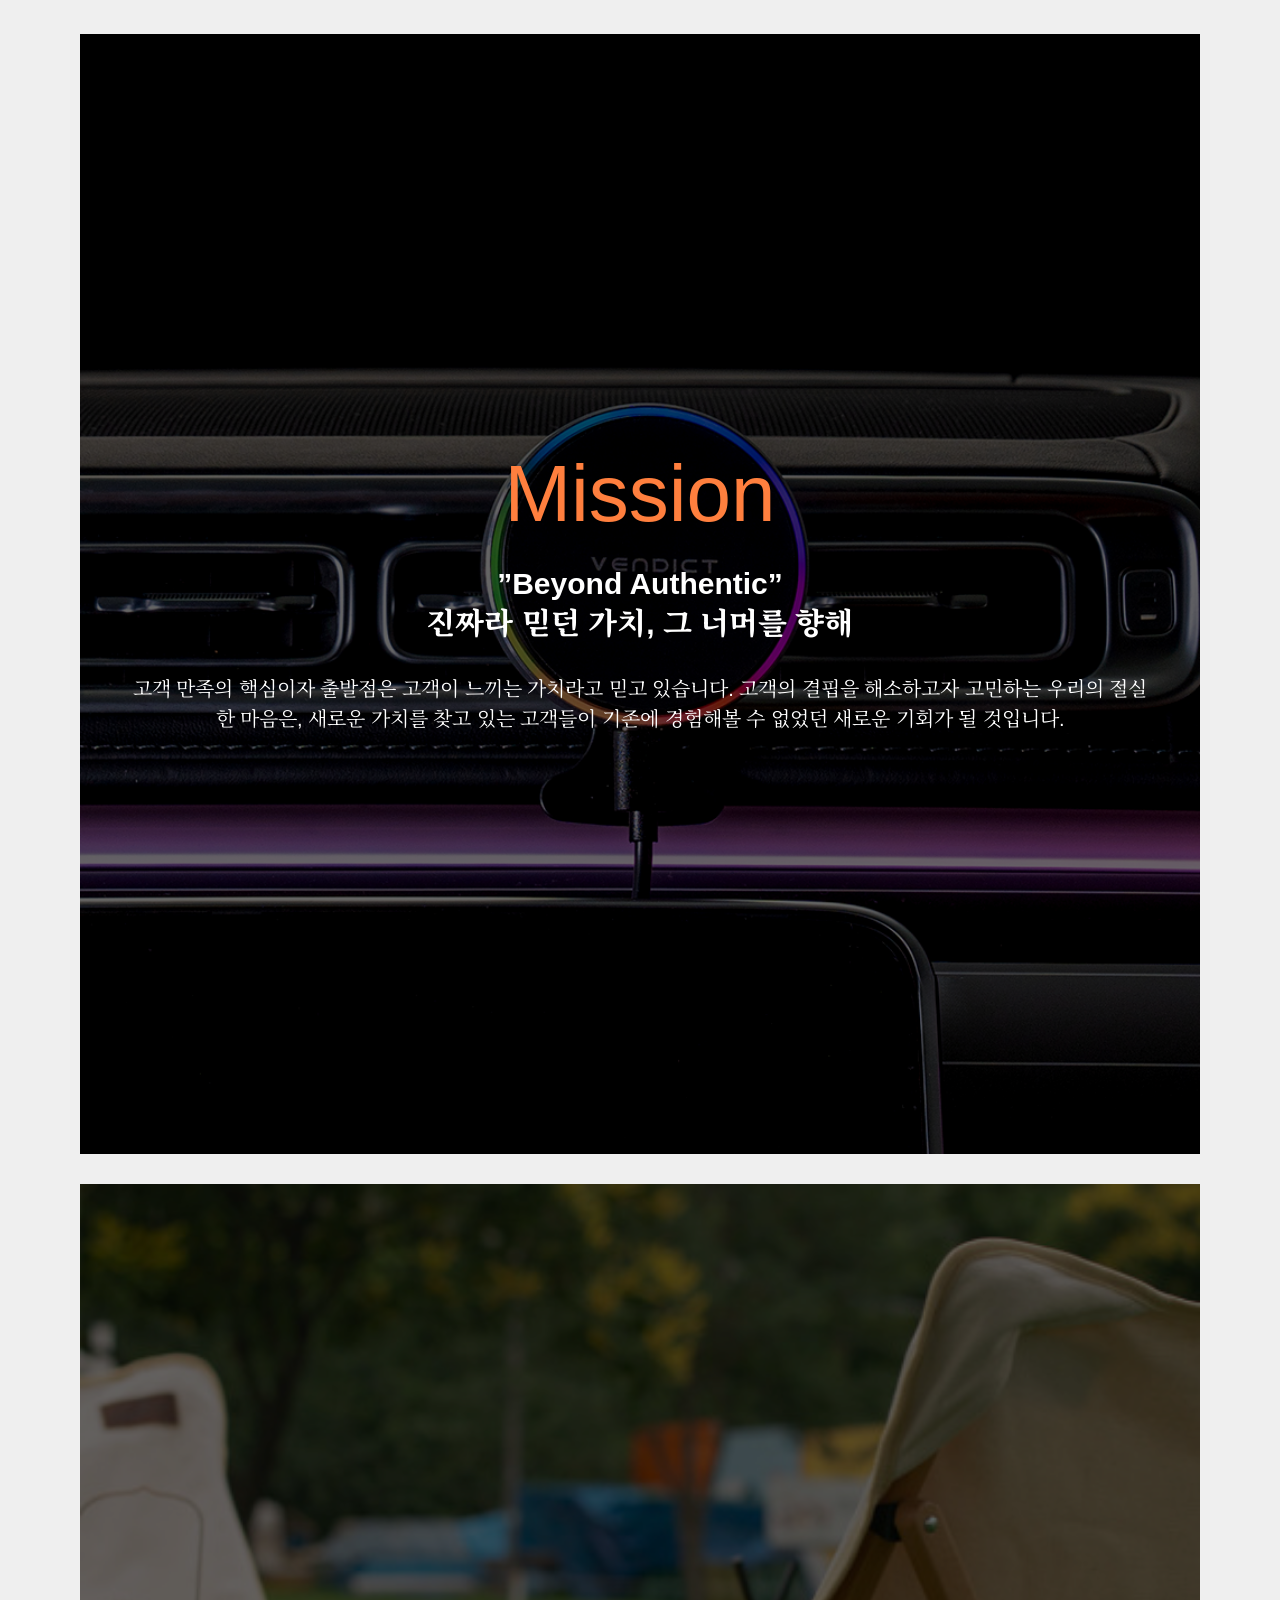
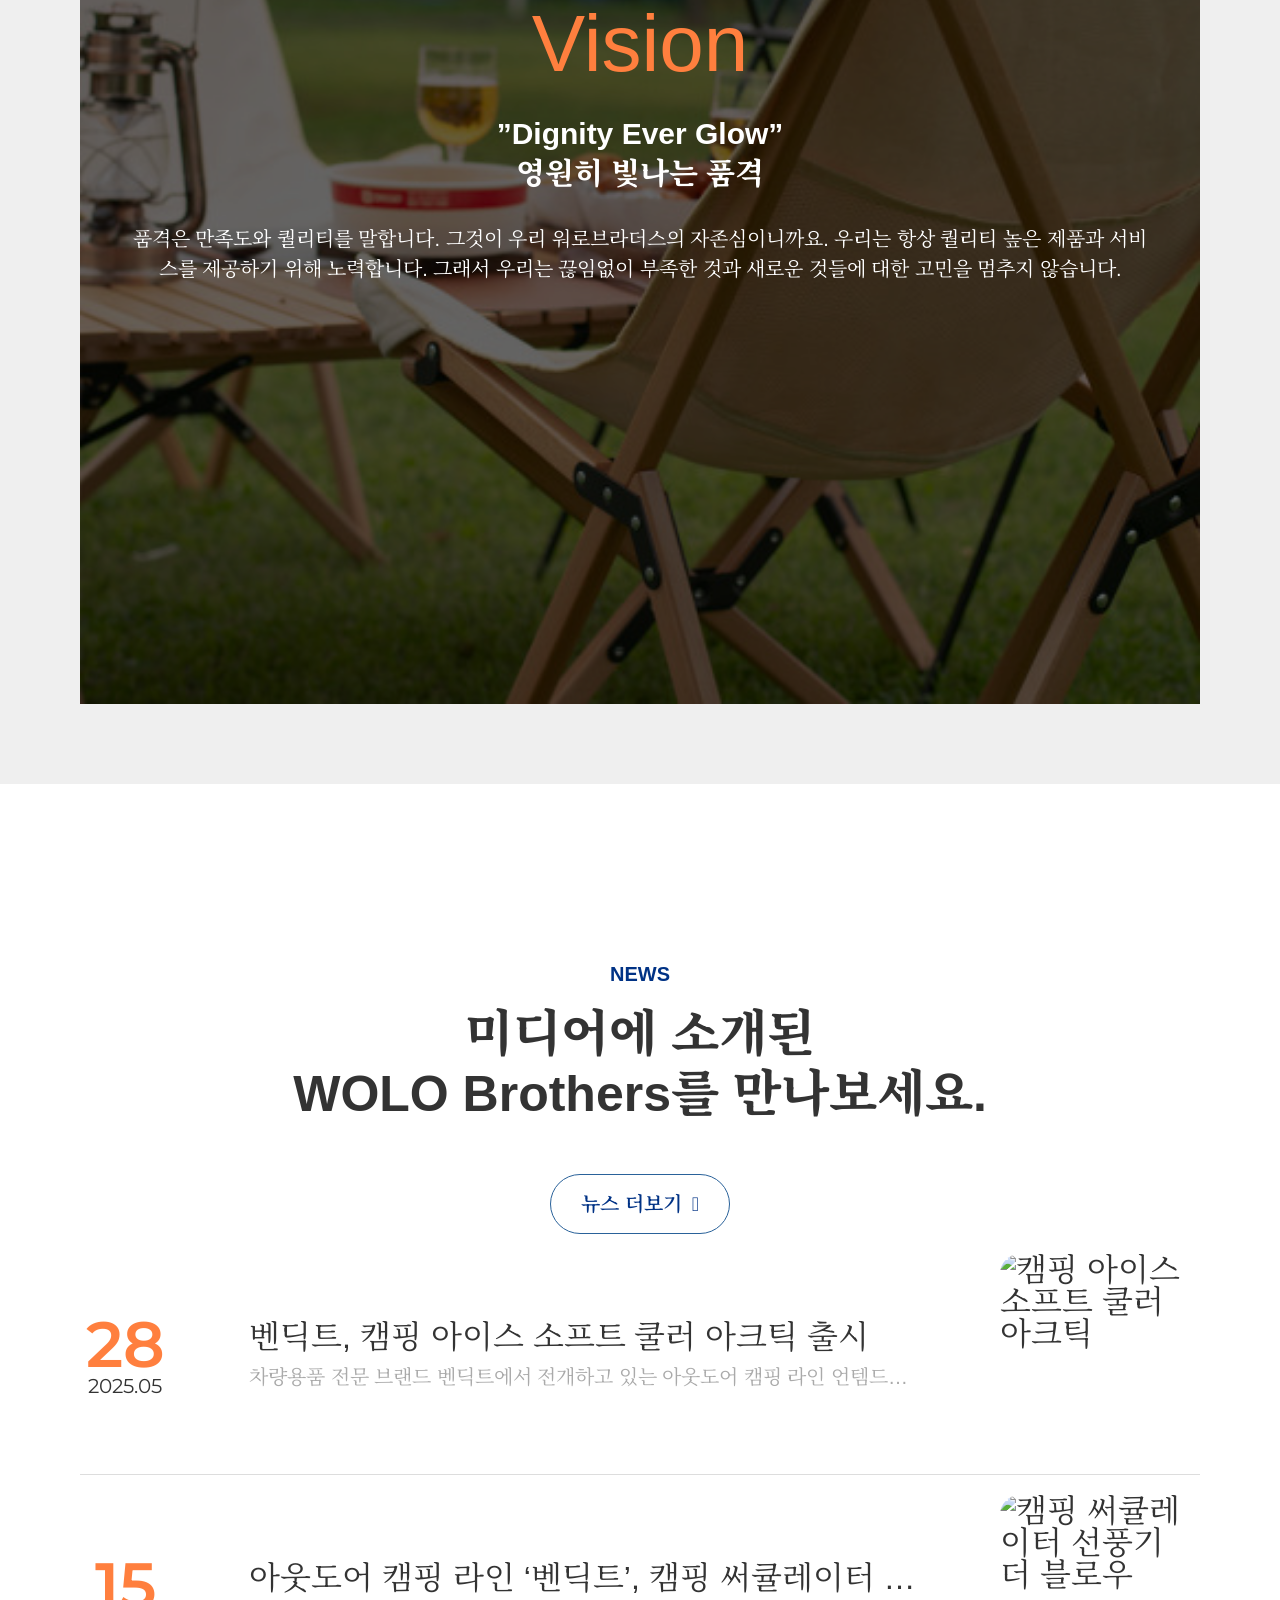
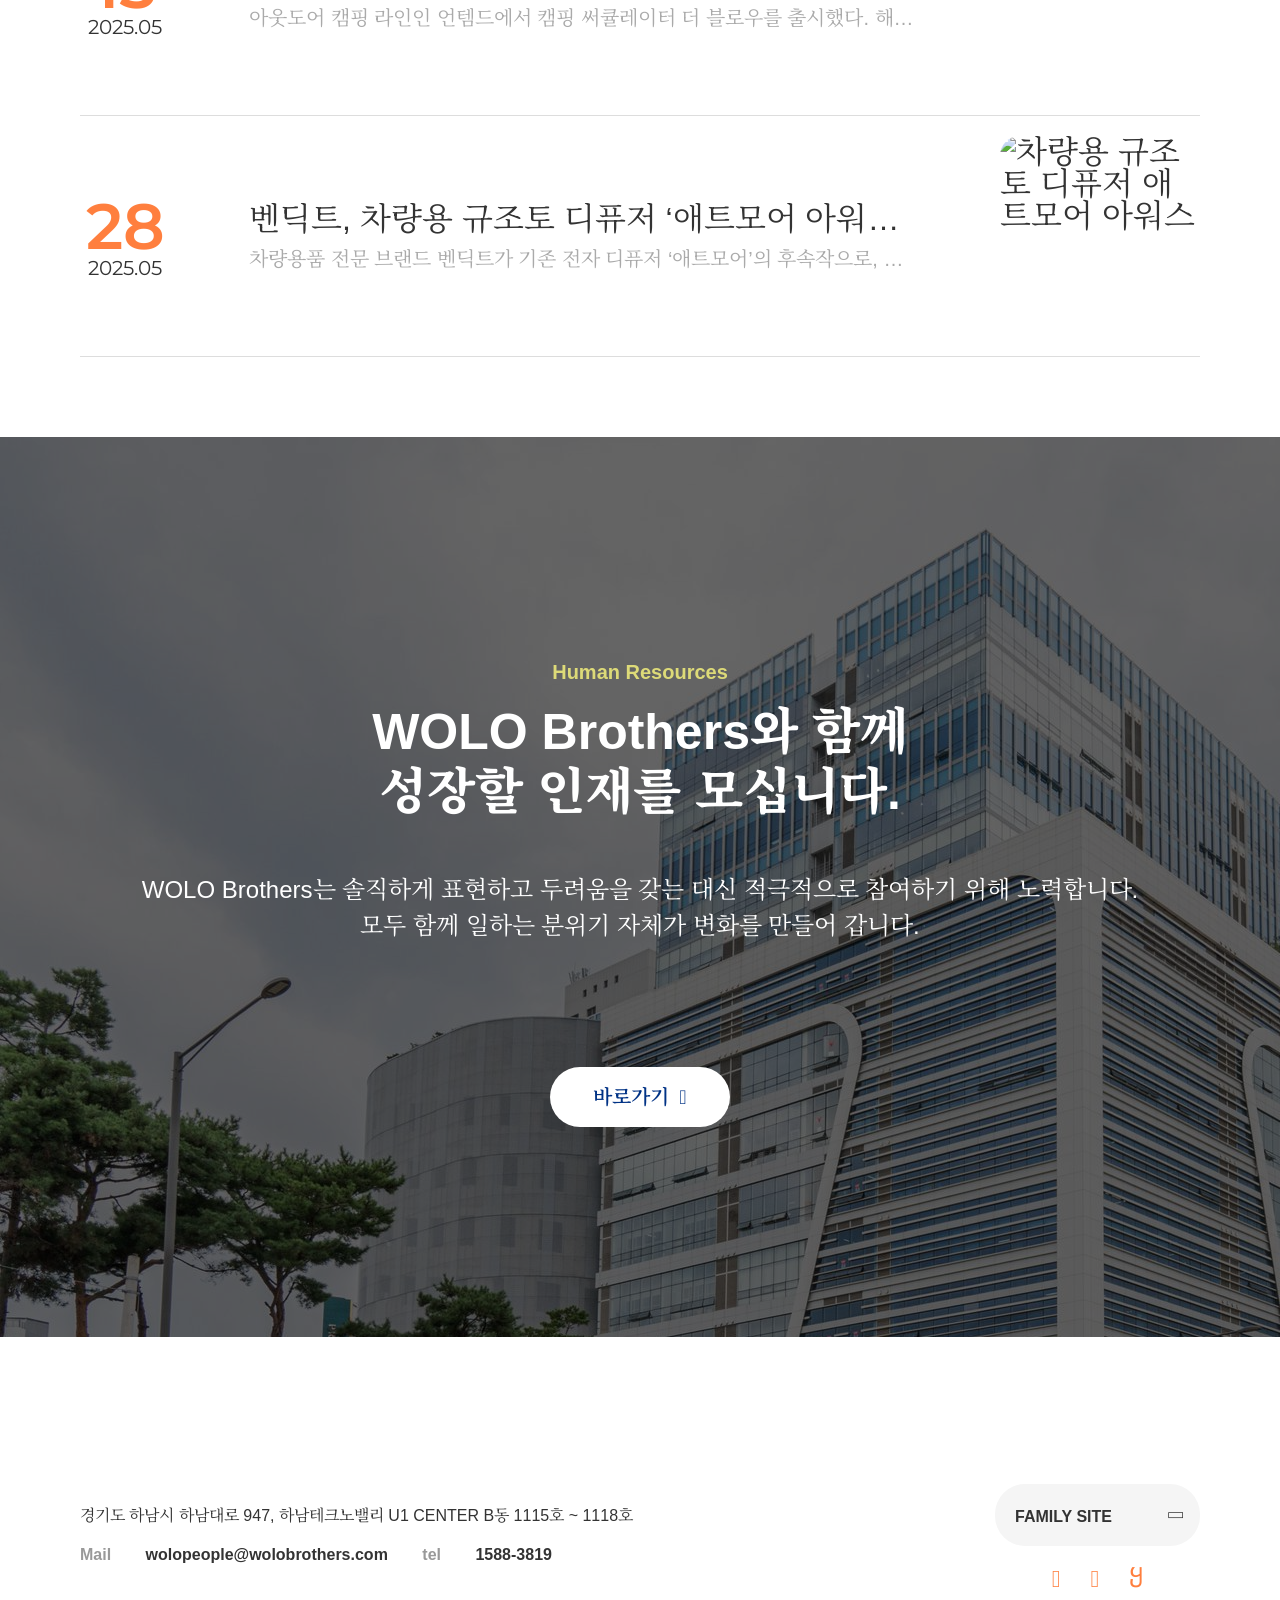
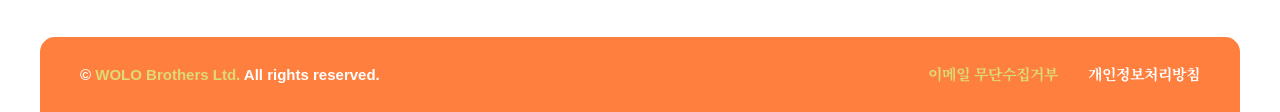
==== commit a36d3bd7: "250721-2" ====
--- a/index.html
+++ b/index.html
@@ -428,7 +428,7 @@
             <address>
                 경기도 하남시 하남대로 947, <br class="enter"> 하남테크노밸리 U1 CENTER B동 1115호 ~ 1118호
                 <div class="contact">
-                    <span>Mail</span> wolopeople@wolobrothers.com
+                    <span>Mail</span> wolopeople@wolobrothers.com <br>
                     <span>tel</span> 1588-3819
                 </div>
             </address>
--- a/css/main.css
+++ b/css/main.css
@@ -54,7 +54,7 @@
 @media screen and (max-width: 800px) {
     :root {font-size: 9px;}
     main {margin-top: 9rem;}
-    .container {padding: 5rem;}
+    .container {padding: 5rem 3rem;}
     hgroup strong {font-size: 4rem;line-height: 4rem;}
 }
 
@@ -202,6 +202,7 @@
     }
 }
 @media screen and (max-width: 970px) {
+    #header .container {padding: 0 3rem;}
     header.scroll-a::before {height: 100vh;}
     header.scroll-a #gnb {
         display: flex;flex-direction: row;justify-content: center;
@@ -245,7 +246,8 @@
     gap: 1.3rem;line-height: 2.2rem;
 }
 #footer address .enter {display: none;}
-#footer address .contact {font-weight: 700;}
+#footer address .contact {font-weight: 700;line-height: 3rem;}
+#footer address .contact br {display: none;}
 #footer address .contact span {
     color: #999;margin-right: 3rem;
 }
@@ -337,7 +339,8 @@
     #footer .container {
         display: flex;flex-direction: column;
         justify-content: center;align-items: start;
-        gap: 2.5rem;padding-top: 2rem;padding-bottom: 0;
+        gap: 2.5rem;padding-top: 2rem;
+        padding: 2rem 3rem 0 3rem;
     }
     #footer address .enter {display: block;}
     .family-link {
@@ -345,7 +348,10 @@
         justify-content: space-between;
         width: 100%;
     }
-    #footer address .contact span {margin-right: 2rem;}
+    #footer address .contact br {display: block;}
+    #footer address .contact span:not(:first-child) {
+    margin-left: 0rem;
+    }
     .footer-under {
         flex-direction: column-reverse;
         padding: 0;padding-top: 3rem;margin: 0;
@@ -464,7 +470,8 @@
         padding: 0;
     }
     .main-visual hgroup {
-        padding: 0 5rem;width: 100vw;
+        top: 25%;
+        padding: 0 3rem;width: 100vw;
     }
 }
 
@@ -653,13 +660,11 @@
 @media screen and (max-width: 970px) {
     .brand .brand-box {
         display: flex;flex-direction: column;
-        padding: 0 3rem;
     }
     .brand .brand-list img {width: 20rem;}
     .brand .brand-list:hover img {width: 20rem;}
     .brand-box .brand-list h3 {display: none;}
     .brand-box .brand-list p {font-size: 1.8rem;}
-    
 }
 
 /* 비전 */
@@ -774,7 +779,7 @@
         font-size: 2.4rem;line-height: 3rem;
     }
     .way-1p .txt span, .way-2p .txt span {font-size: 1.8rem;}
-    .way-1p .txt, .way-2p .txt {padding: 5rem;}
+    .way-1p .txt, .way-2p .txt {padding: 5rem 3rem;}
 }
 
 /* 뉴스 */
@@ -851,9 +856,9 @@
         display: flex;flex-direction: column;
         padding: 3rem;
     }
-    .news .news-txt {width: 100vw;padding: 2rem 5rem;}
+    .news .news-txt {width: 100vw;padding: 2rem 3rem;}
     .news img {
-        width: calc(100vw - 10rem);height: 20rem;object-fit: cover;
+        width: calc(100vw - 6rem);height: 20rem;object-fit: cover;
     }
 }
 
@@ -890,6 +895,8 @@
 }
 
 @media screen and (max-width: 1180px) {
+    .hiring hgroup {padding: 0rem 3rem;}
+    .hiring hgroup strong br {display: none;}
     .hiring hgroup p br {display: none;}
 }
 
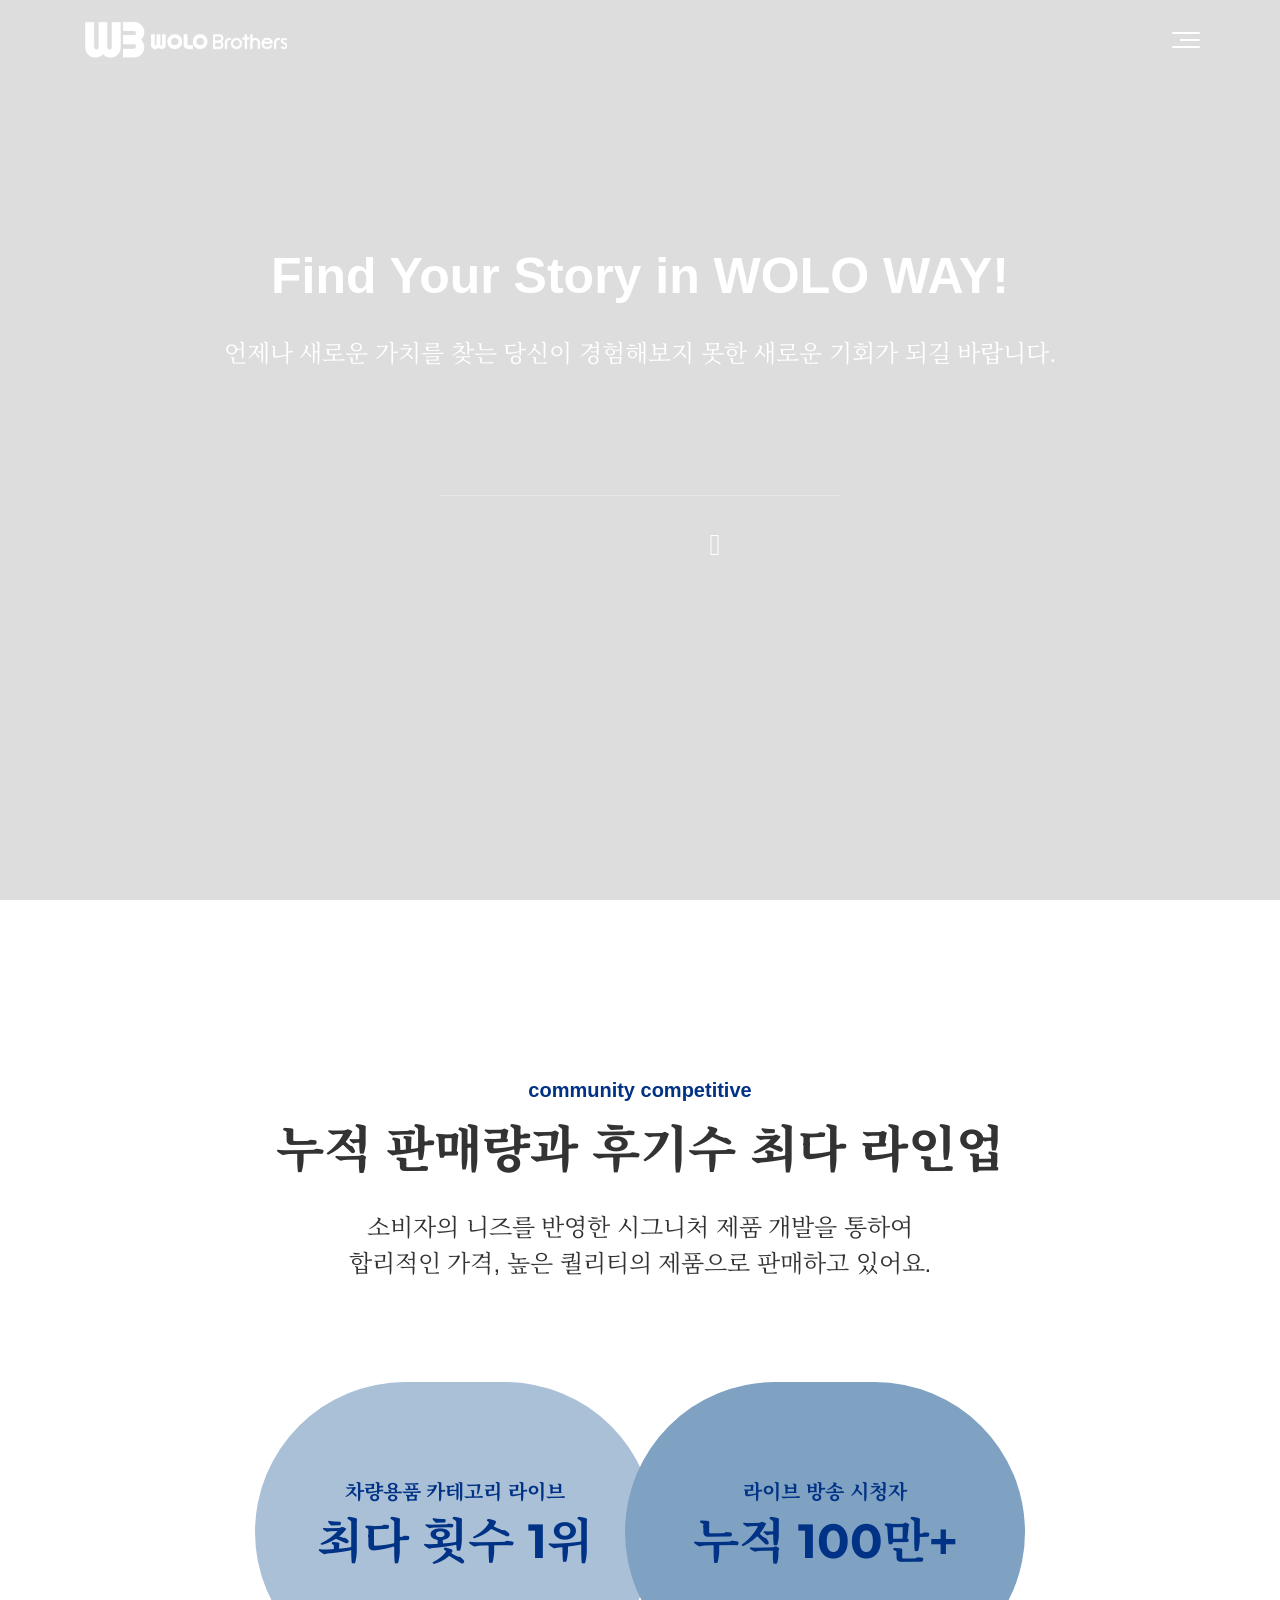
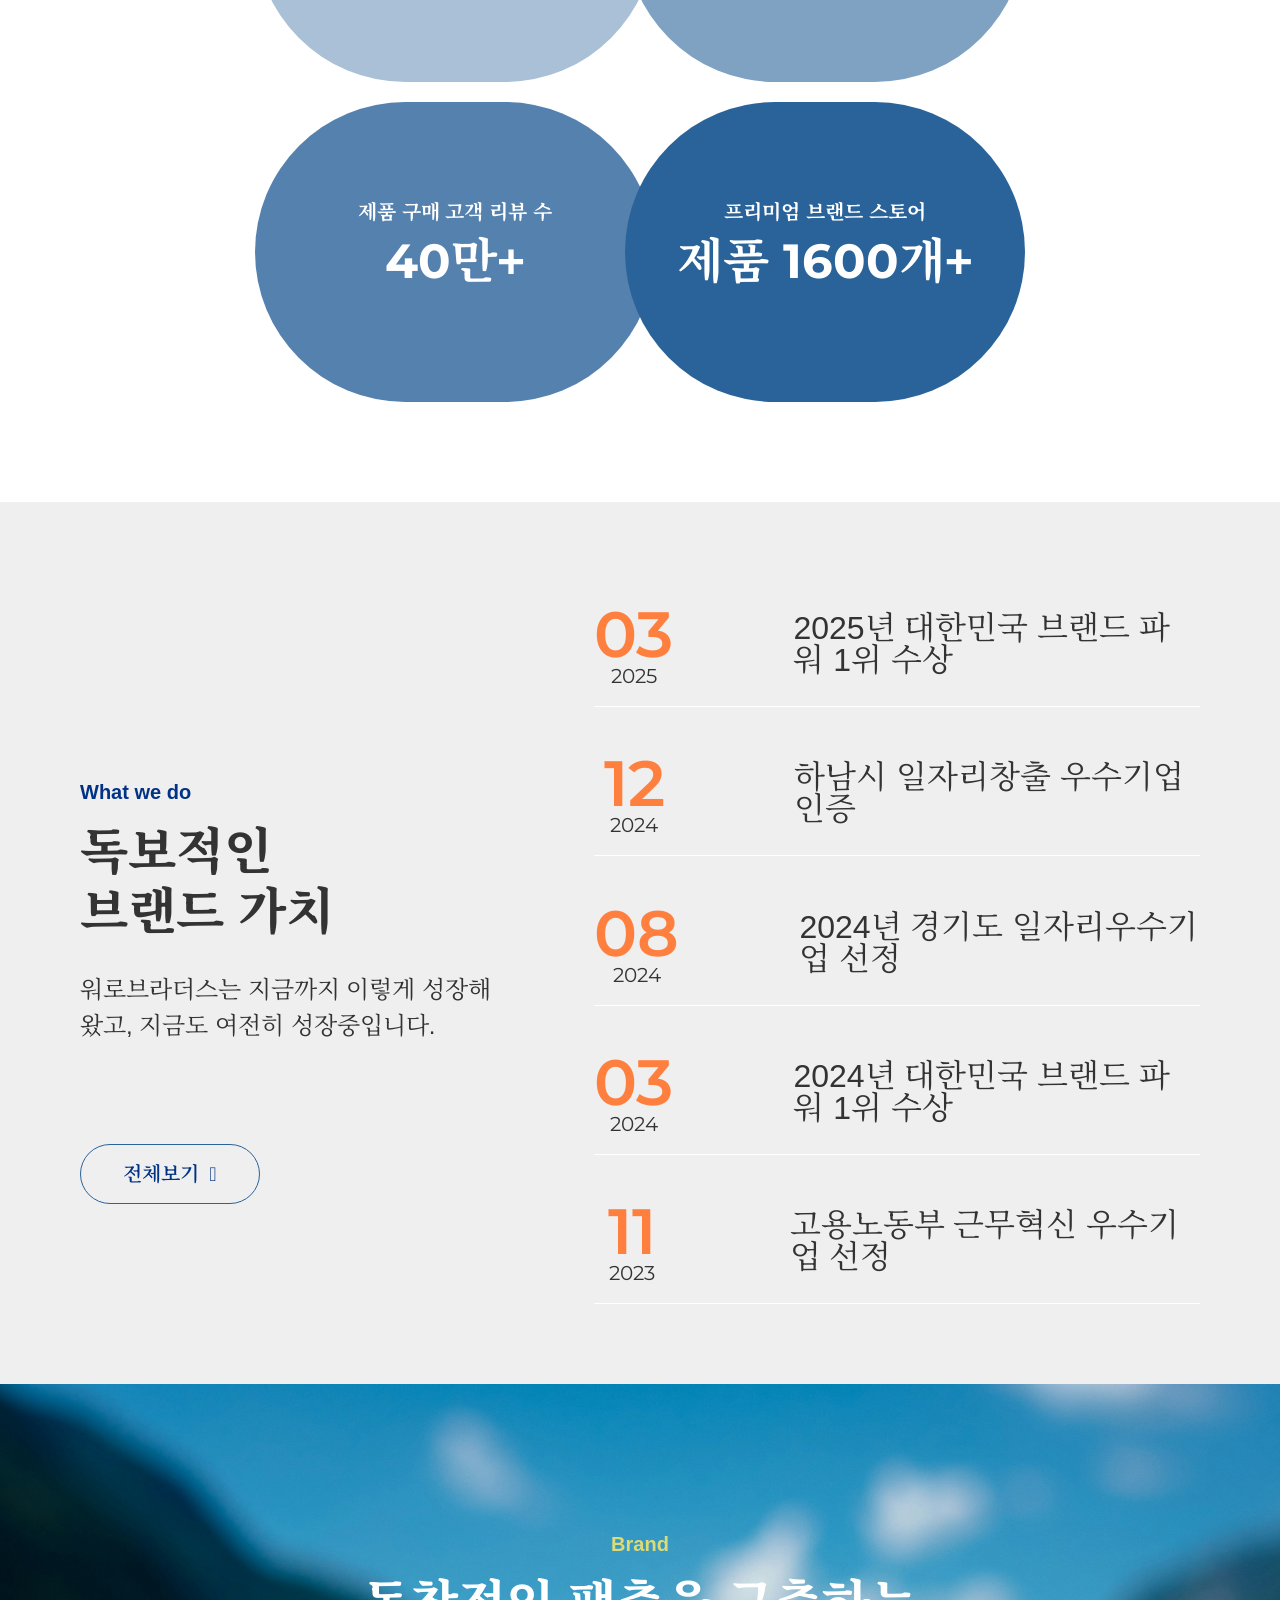
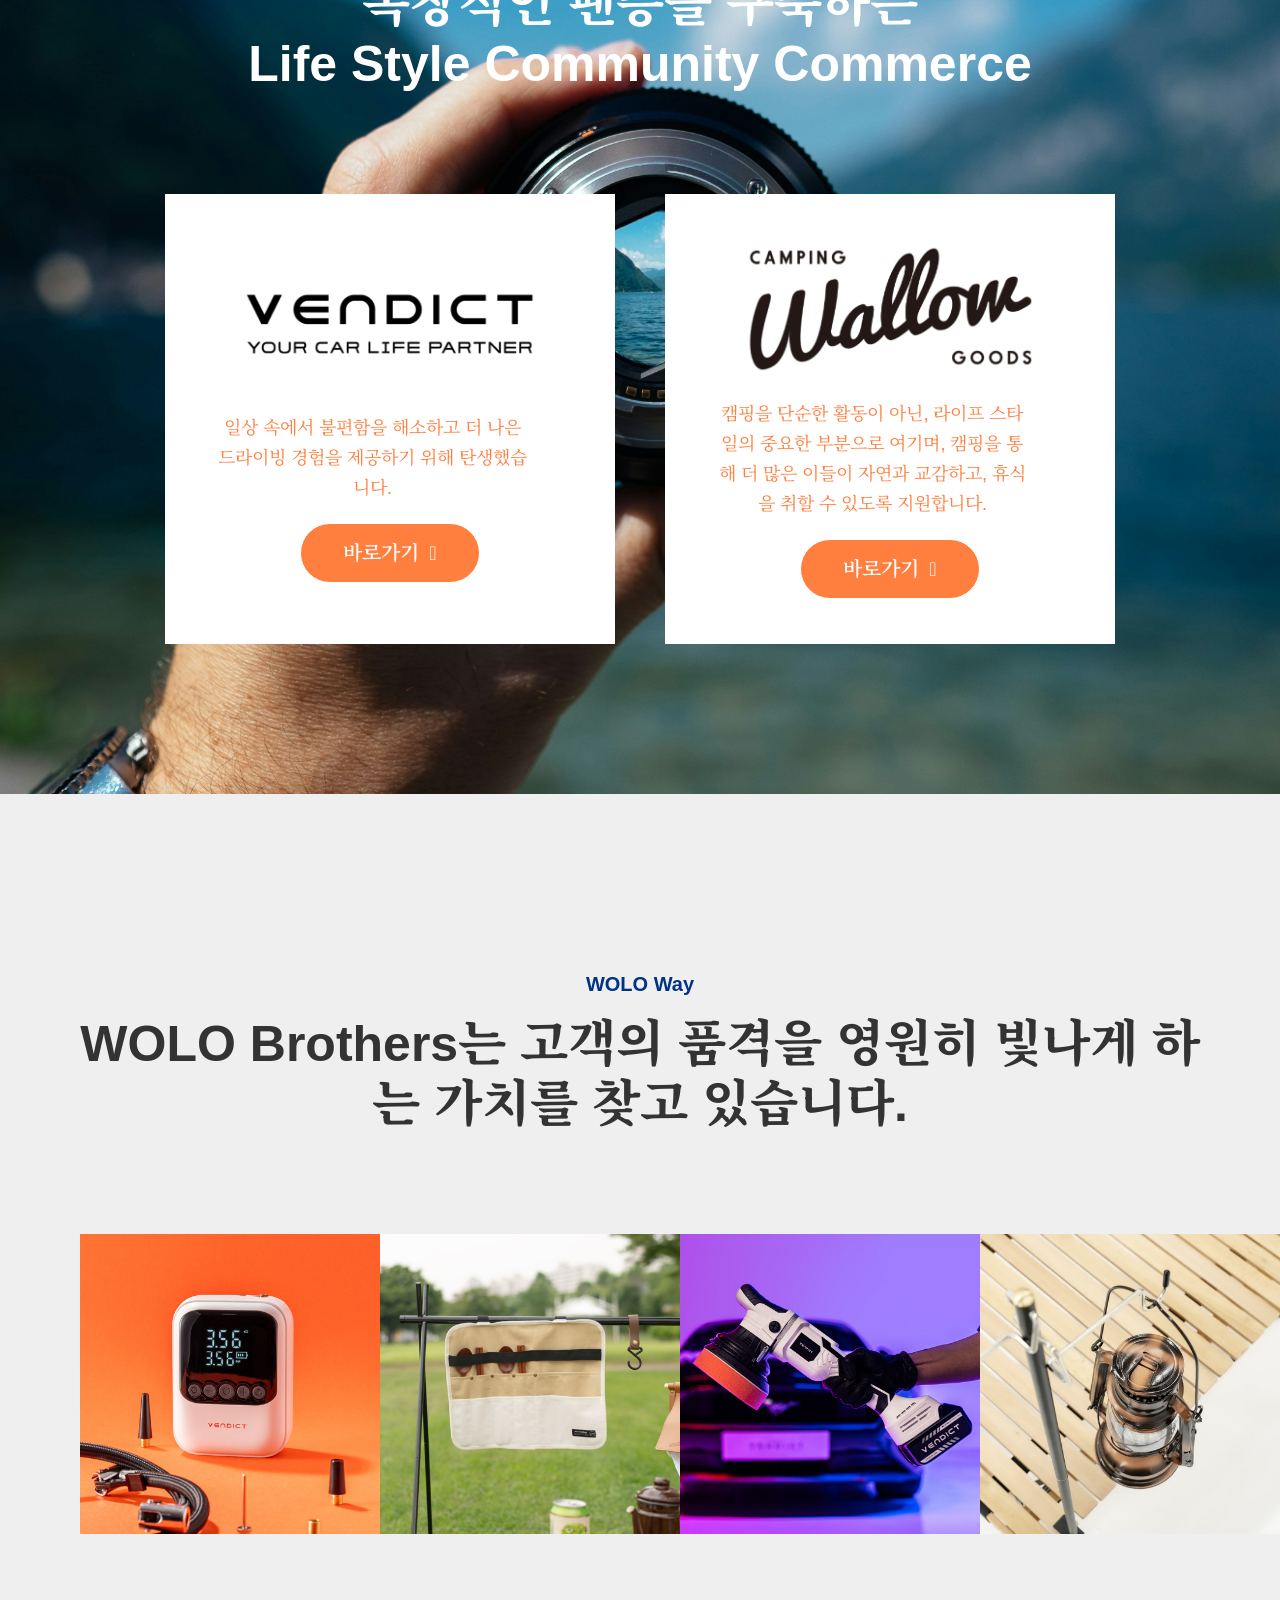
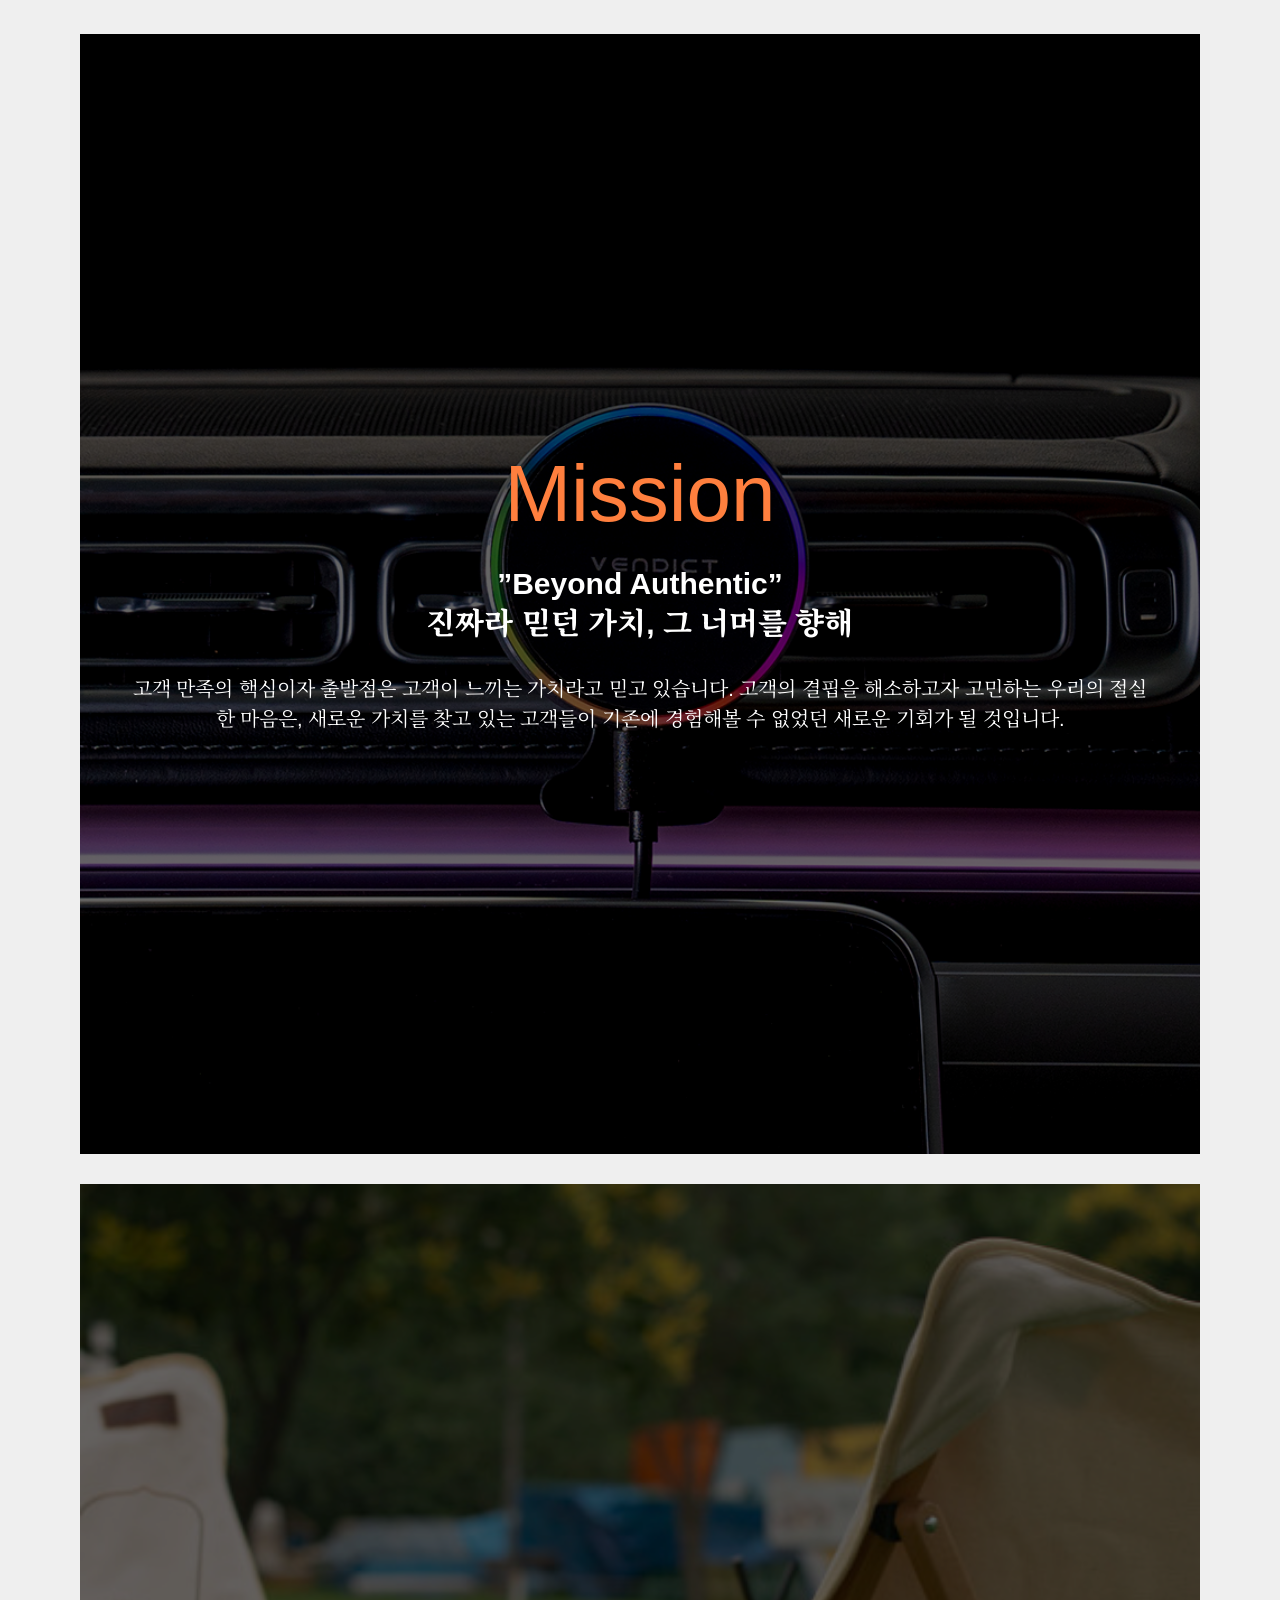
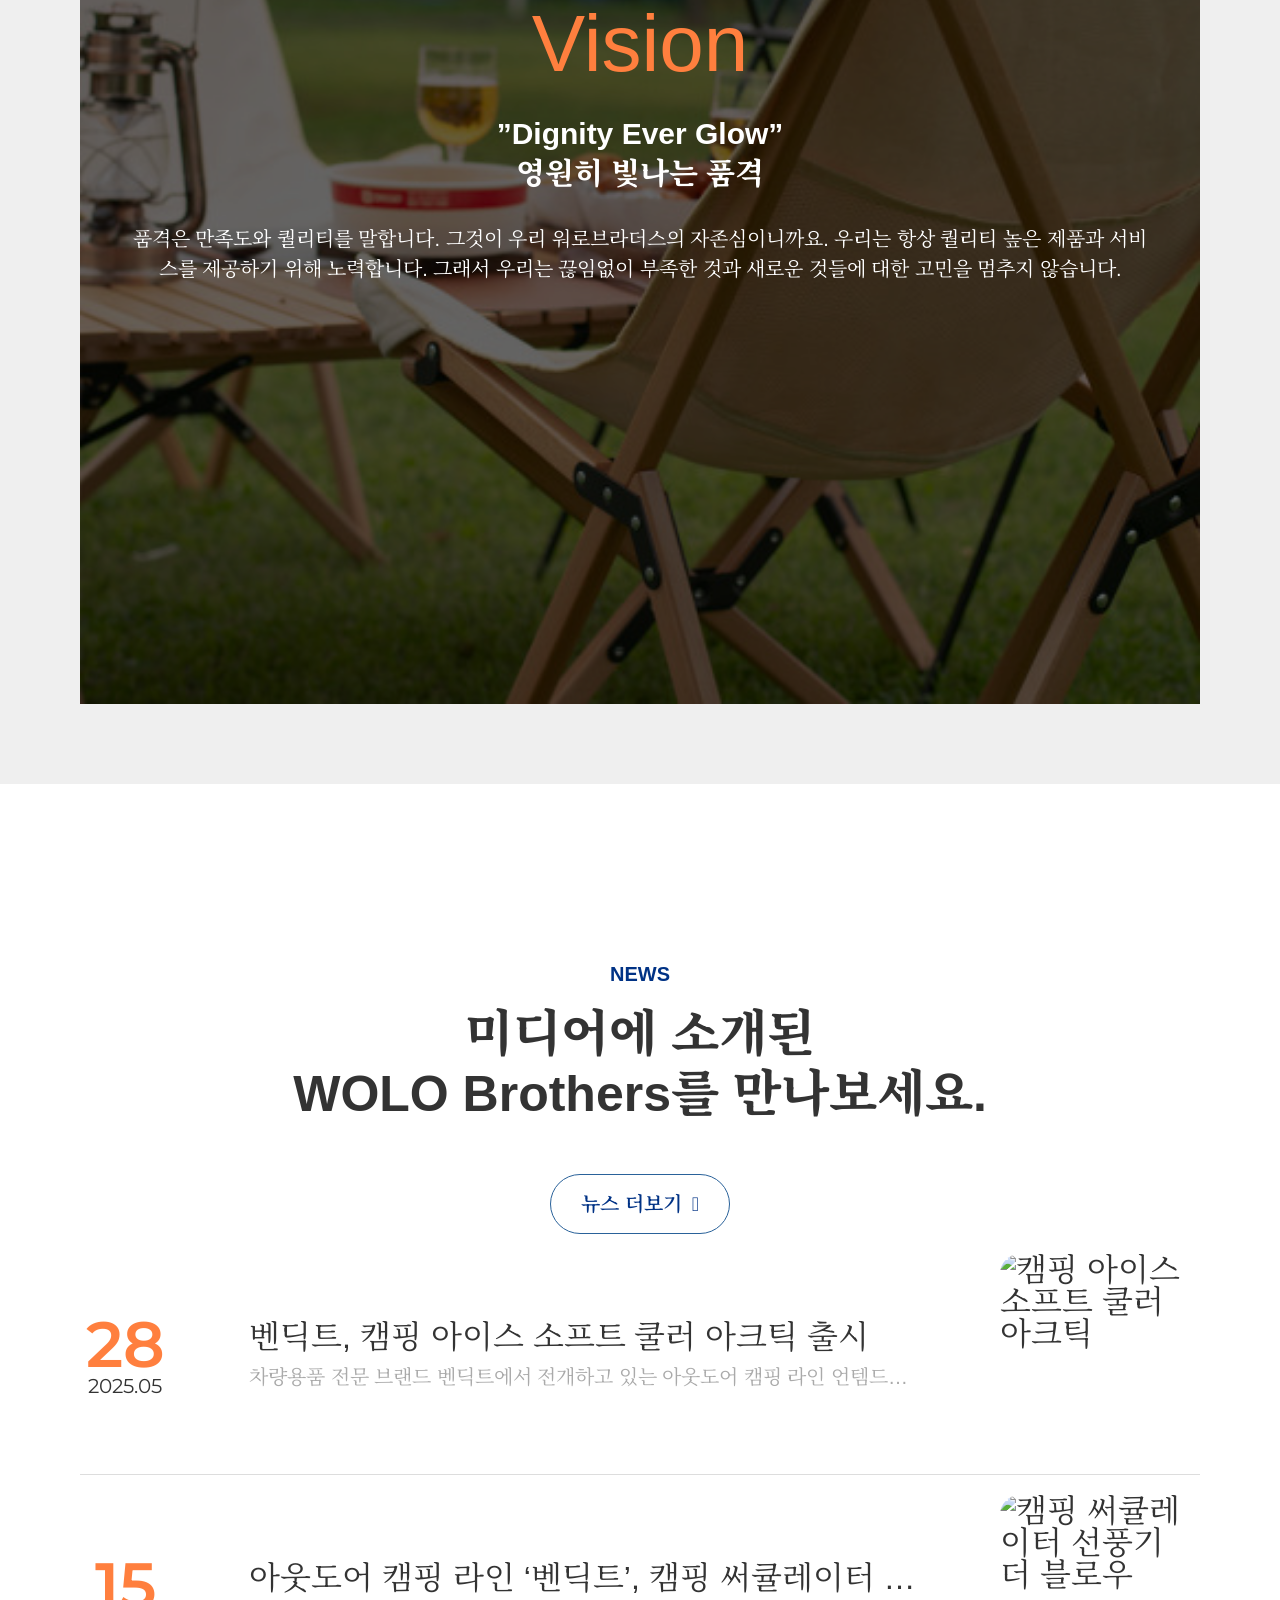
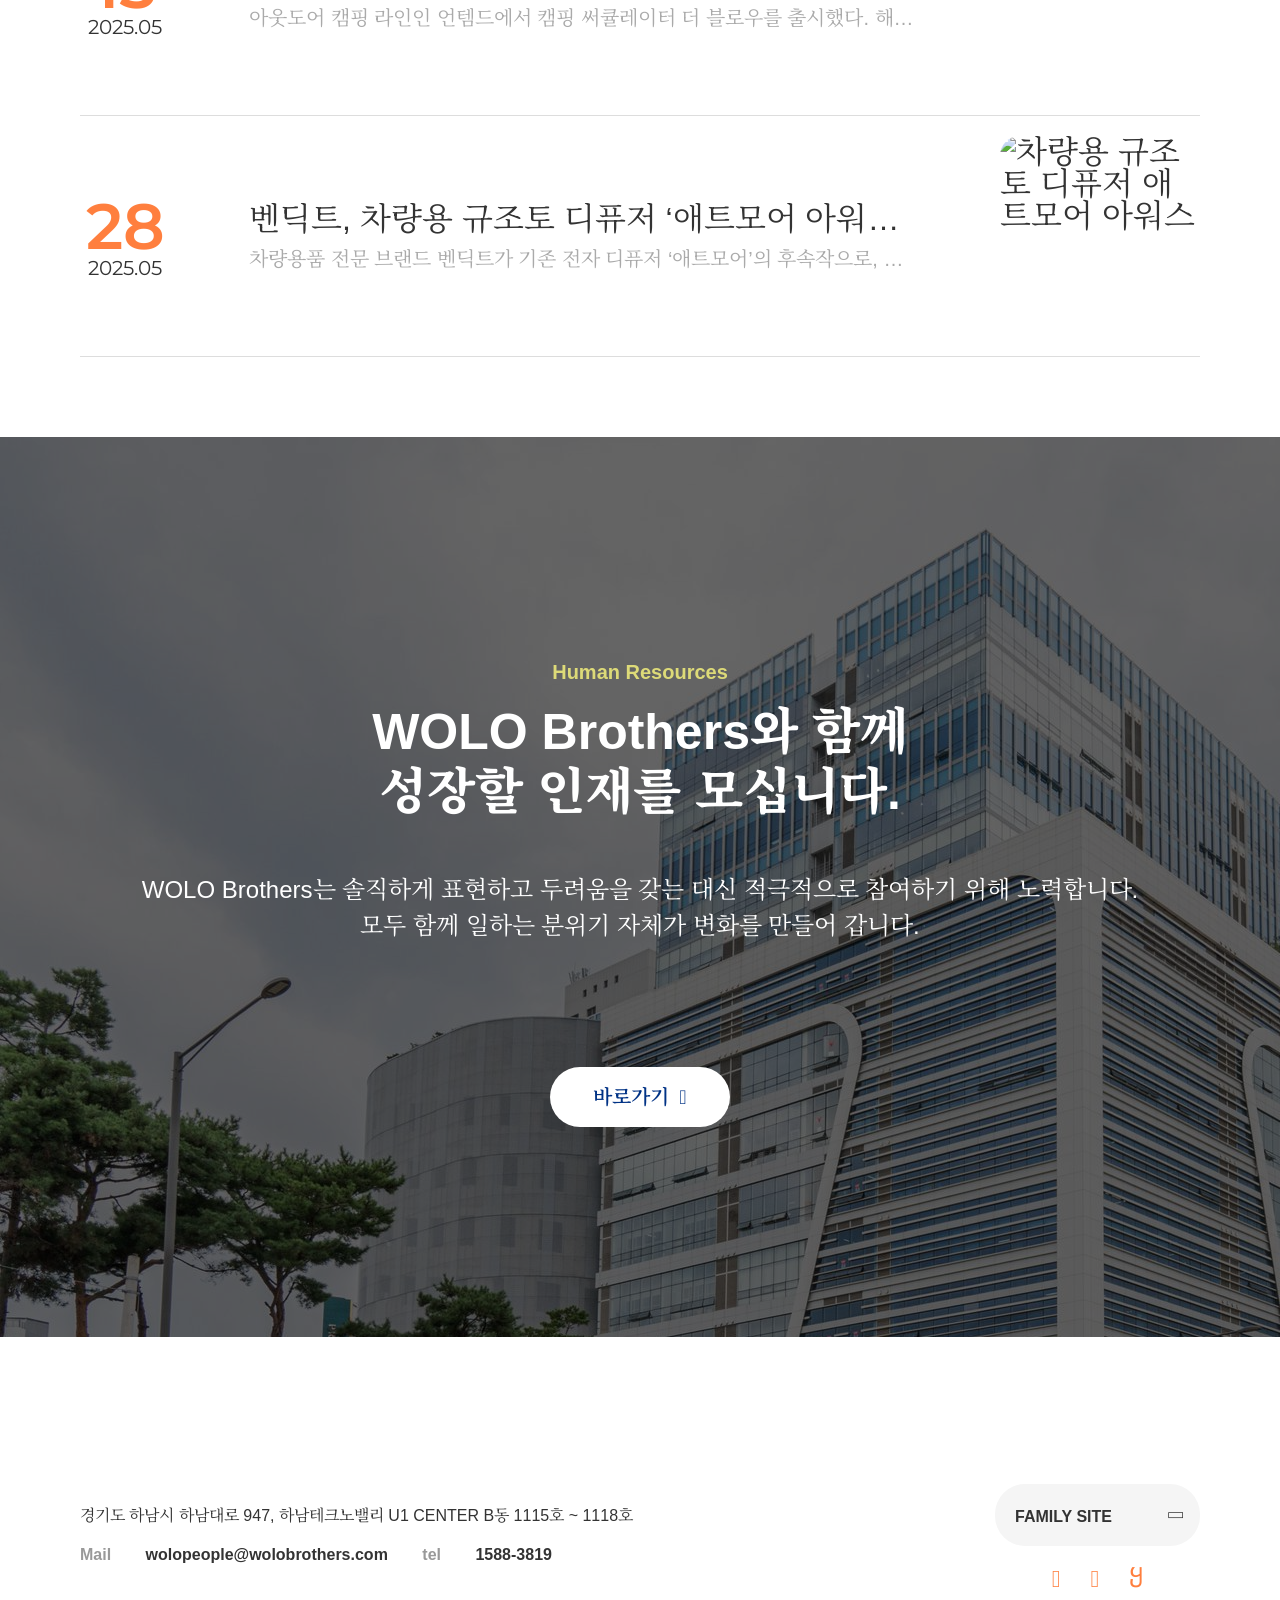
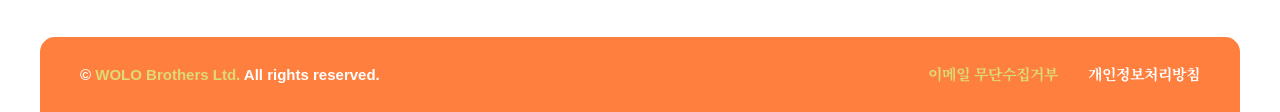
==== commit 61519939: "250730-2" ====
--- a/index.html
+++ b/index.html
@@ -33,32 +33,32 @@
                 <ul class="dep1">
                     <li><a href="#">Company</a>
                         <ul class="dep2">
-                            <li><a href="#">핵심 가치</a></li>
-                            <li><a href="#">연혁</a></li>
-                            <li><a href="#">사업장 안내</a></li>
+                            <li><a href="#" tabindex="-1">핵심 가치</a></li>
+                            <li><a href="#" tabindex="-1">연혁</a></li>
+                            <li><a href="#" tabindex="-1">사업장 안내</a></li>
                         </ul>
                     </li>
                     <li><a href="#">Brand</a>
                         <ul class="dep2">
-                            <li><a href="#">벤딕트</a></li>
-                            <li><a href="#">왈로우</a></li>
+                            <li><a href="#" tabindex="-1">벤딕트</a></li>
+                            <li><a href="#" tabindex="-1">왈로우</a></li>
                         </ul>
                     </li>
                     <li><a href="#">Vision</a>
                         <ul class="dep2">
-                            <li><a href="#">일하는 방식</a></li>
-                            <li><a href="#">회사 블로그</a></li>
+                            <li><a href="#" tabindex="-1">일하는 방식</a></li>
+                            <li><a href="#" tabindex="-1">회사 블로그</a></li>
                         </ul>
                     </li>
                     <li><a href="#">PR center</a>
                         <ul class="dep2">
-                            <li><a href="#">뉴스</a></li>
-                            <li><a href="#">직원 인터뷰</a></li>
-                        </ul>
-                    </li>
-                    <li><a href="#">HR</a>
+                            <li><a href="#" tabindex="-1">뉴스</a></li>
+                            <li><a href="#" tabindex="-1">직원 인터뷰</a></li>
+                        </ul>
+                    </li>
+                    <li><a href="./sub1-hr-office.html">HR</a>
                         <ul class="dep2">
-                            <li><a href="#">오피스 투어</a></li>
+                            <li><a href="./sub1-hr-office.html" tabindex="-1">오피스 투어</a></li>
                         </ul>
                     </li>
                 </ul>
--- a/css/main.css
+++ b/css/main.css
@@ -398,40 +398,39 @@
 .main-swiper .swiper-controls {
     position: absolute;top: 55%;left: 50%;
     transform: translateX(-50%);z-index: 10;
-    display: flex;flex-direction: column;width: 18rem;height: 10rem;
-    align-items: center;justify-content: space-between;  
-    
-}
-.progress-bar {
-    width: 40vw;height: 1px;
-    background: rgba(255, 255, 255, 0.3);
-    position: relative;overflow: hidden;
+    display: flex;flex-direction: column;
+    width: 40rem; /* 부모 너비 */
+    height: 10rem;
+    align-items: center;
+    justify-content: center;
+}
+.main-swiper .progress-bar {
+    width: 100%; /* 부모(18rem) 내에서 꽉 참 */
+    height: 1px;background: rgba(255, 255, 255, 0.3);
     border-radius: 2px;
-}
-/* .progress-bar::after {
-    content: '';position: absolute;
-    left: 0;top: 0;
-    height: 100%;width: 100%;
-    background: var(--orange);
-    animation: progressAnim 3s linear infinite;
-} */
-.progress-inner {
-  height: 100%;width: 0%;
-  background: #fff;transition: width 0s;
-}
-
-@keyframes progressAnim {
+    overflow: hidden;  /* 변경: overflow visible -> hidden */
+    position: relative;
+}
+
+.main-swiper .progress-inner {
+    width: 0;height: 100%;
+    background: #fff;transition: width 0.1s ease;
+    position: absolute; /* 변경: relative -> absolute */
+    top: 0;left: 0;
+}
+
+/* @keyframes progressAnim {
     from { transform: translateX(-100%); }
     to { transform: translateX(100%); }
-}
+} */
 .swiper-controls .inner-controls {
     display: flex;flex-direction: row;position: relative;
-    width: 100%;height: 100%;
+    width: 50%;height: 100%;
     align-items: center;justify-content: end;
 }
 .swiper-controls .swiper-pagination {
     display: flex;flex-direction: row;position: absolute;
-    top: 35%;
+    top: 35%;left: 10%;
     gap: 1.2rem;width: 12rem;height: 3rem;
     justify-content: center;align-items: center;  
 }
@@ -661,17 +660,26 @@
     .brand .brand-box {
         display: flex;flex-direction: column;
     }
+    .brand .container {padding: 10rem 3rem;}
+    .brand .brand-list {
+        width: 100%;
+    }
+    .brand .brand-list a {
+        width: 100%;padding: 4rem 3rem;
+    }
+    .brand .brand-list:hover a {padding: 4rem 3rem;}
     .brand .brand-list img {width: 20rem;}
     .brand .brand-list:hover img {width: 20rem;}
     .brand-box .brand-list h3 {display: none;}
-    .brand-box .brand-list p {font-size: 1.8rem;}
+    .brand-box .brand-list p {font-size: 1.8rem;width: 100%;}
+      .brand .brand-list:hover p {width: 100%;}
 }
 
 /* 비전 */
 .way {background: #efefef;overflow-x: hidden;}
 .way-main {position: relative;height: 100%;padding: 10rem 0;}
 .way-swiper {width: 100%;height: 100%;margin: auto;}
-.swiper-wrapper {transition-timing-function: linear;}
+.way-swiper .swiper-wrapper {transition-timing-function: linear;}
 .way-swiper .swiper-slide {
     display: flex;flex-direction: row;
     justify-content: center;align-items: center;
